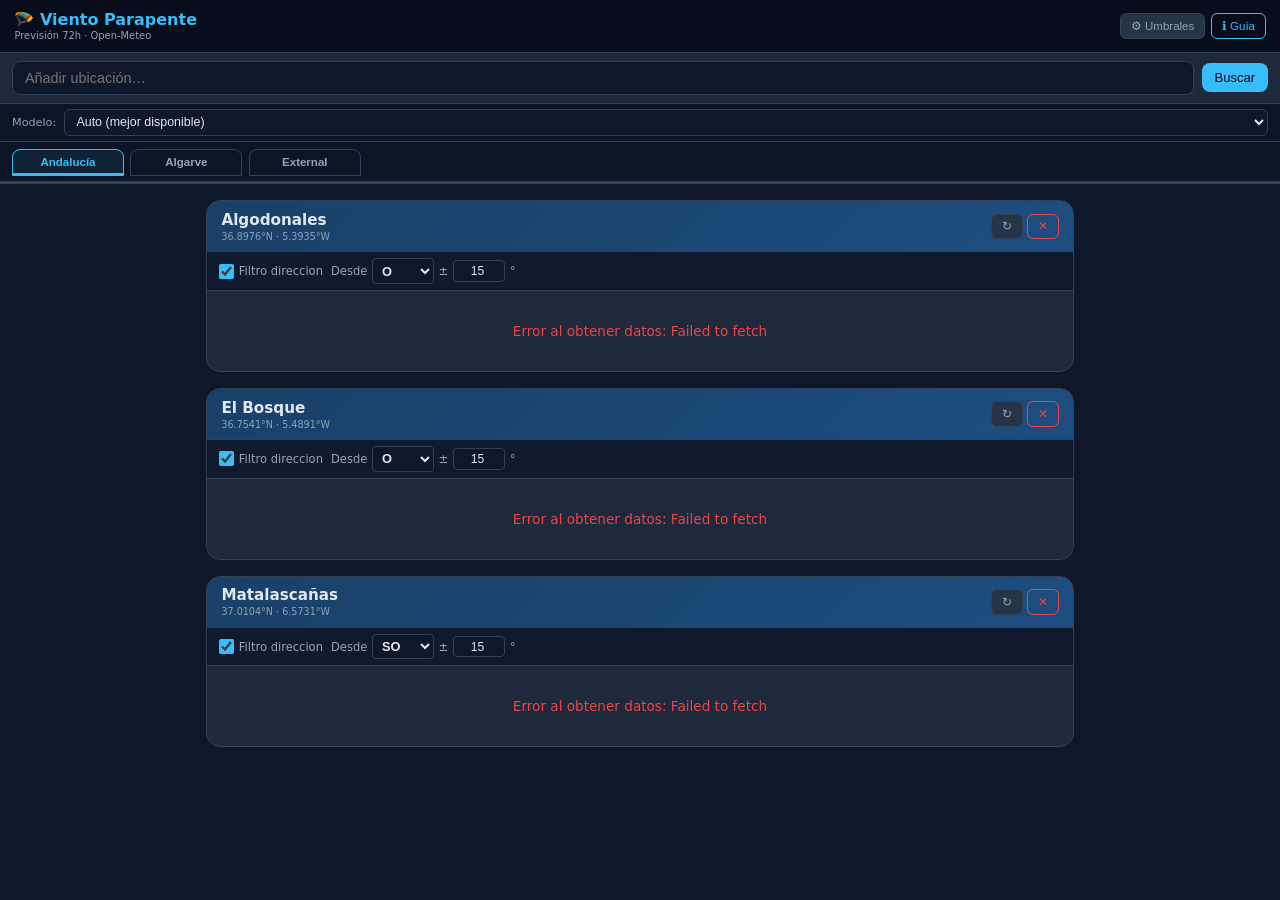
==== index.html @ 42c5ee65 "Rename to index.html" ====
<!DOCTYPE html>
<html lang="es">
<head>
    <meta charset="UTF-8">
    <meta name="viewport" content="width=device-width, initial-scale=1.0, user-scalable=no">
    <title>Viento Parapente · 72h</title>
    <style>
        :root {
            --bg:      #0f172a;
            --surface: #1e293b;
            --surf2:   #263448;
            --border:  #334155;
            --text:    #e2e8f0;
            --sub:     #94a3b8;
            --accent:  #38bdf8;
            --f0: #22c55e;
            --f1: #eab308;
            --f2: #f97316;
            --f3: #ef4444;
        }
        * { box-sizing: border-box; margin: 0; padding: 0; }
        body {
            font-family: -apple-system, 'Segoe UI', system-ui, sans-serif;
            background: var(--bg);
            color: var(--text);
            min-height: 100vh;
            -webkit-tap-highlight-color: transparent;
        }

        /* == Header == */
        header {
            background: #070d1a;
            border-bottom: 1px solid var(--border);
            padding: 0.65rem 0.9rem;
            display: flex; align-items: center; justify-content: space-between;
            position: sticky; top: 0; z-index: 100; gap: 0.5rem;
        }
        .hdr-title h1 { font-size: 1rem; font-weight: 700; color: var(--accent); }
        .hdr-title p  { font-size: 0.62rem; color: var(--sub); margin-top: 1px; }
        .hdr-right { display: flex; gap: 0.4rem; align-items: center; }

        /* == Add bar == */
        .add-bar {
            background: var(--surface);
            border-bottom: 1px solid var(--border);
            padding: 0.5rem 0.75rem;
            display: flex; gap: 0.5rem; align-items: center;
        }
        .search-wrap { position: relative; flex: 1; }
        .search-wrap input {
            width: 100%; padding: 0.5rem 0.75rem;
            background: var(--bg); border: 1px solid var(--border);
            border-radius: 8px; color: var(--text); font-size: 0.9rem;
            outline: none; -webkit-appearance: none;
        }
        .search-wrap input:focus { border-color: var(--accent); }
        .dropdown {
            position: absolute; top: calc(100% + 4px); left: 0; right: 0;
            background: var(--surface); border: 1px solid var(--border);
            border-radius: 8px; box-shadow: 0 8px 32px rgba(0,0,0,0.55);
            z-index: 300; overflow: hidden;
        }
        .dropdown div { padding: 0.6rem 0.75rem; cursor: pointer; font-size: 0.85rem; border-bottom: 1px solid var(--border); }
        .dropdown div:last-child { border-bottom: none; }
        .dropdown div:hover, .dropdown div:active { background: var(--surf2); }

        /* == Model bar == */
        .model-bar {
            background: #0c1525;
            border-bottom: 1px solid var(--border);
            padding: 0.32rem 0.75rem;
            display: flex; gap: 0.5rem; align-items: center;
        }
        .model-label { font-size: 0.7rem; color: var(--sub); white-space: nowrap; }
        .model-select {
            flex: 1; min-width: 0;
            padding: 0.28rem 0.45rem;
            background: var(--bg); border: 1px solid var(--border);
            border-radius: 6px; color: var(--text); font-size: 0.78rem;
            outline: none; cursor: pointer;
        }

        .site-tabs {
            background: #0c1525;
            border-bottom: 1px solid var(--border);
            padding: 0.42rem 0.75rem 0.32rem;
            display: flex; gap: 0.4rem; overflow-x: auto;
        }
        .site-tab {
            flex: 0 0 auto; min-width: 7rem; padding: 0.42rem 0.5rem;
            background: transparent; border: 1px solid var(--border);
            border-radius: 8px 8px 0 0; color: var(--sub);
            font-size: 0.72rem; font-weight: 700; cursor: pointer;
            transition: all .15s ease;
        }
        .site-tab.active {
            background: rgba(56, 189, 248, 0.08);
            color: var(--accent);
            border-color: var(--accent);
            box-shadow: inset 0 -2px 0 var(--accent);
        }
        .external-picker {
            display: none;
            flex: 1 1 16rem;
            min-width: 12rem;
        }
        .external-picker.visible { display: block; }
        .external-select {
            width: 100%; padding: 0.42rem 0.5rem;
            background: var(--bg); border: 1px solid var(--border);
            border-radius: 6px; color: var(--text); font-size: 0.78rem;
            outline: none; cursor: pointer;
        }

        /* == Buttons == */
        .btn {
            padding: 0.45rem 0.8rem; border: none; border-radius: 8px;
            cursor: pointer; font-size: 0.82rem; font-weight: 500;
            transition: opacity .15s; white-space: nowrap;
        }
        .btn:active { opacity: 0.65; }
        .btn-accent { background: var(--accent); color: #070d1a; }
        .btn-sm     { padding: 0.3rem 0.6rem; font-size: 0.72rem; border-radius: 6px; }
        .btn-ghost  { background: var(--surf2); color: var(--sub); border: 1px solid var(--border); }
        .btn-danger { background: transparent; border: 1px solid var(--f3); color: var(--f3); }
        .btn-info   { background: transparent; border: 1px solid var(--accent); color: var(--accent); }

        /* == Collapsible panels == */
        .info-panel, .settings-panel {
            background: #111827; border-bottom: 1px solid var(--border);
            overflow: hidden; max-height: 0; transition: max-height .35s ease;
        }
        .info-panel.open     { max-height: 1200px; }
        .settings-panel.open { max-height: 800px; }
        .info-inner { padding: 0.85rem; display: grid; grid-template-columns: repeat(auto-fill, minmax(190px, 1fr)); gap: 0.6rem; }
        .info-card { background: var(--surface); border-left: 3px solid var(--accent); border-radius: 8px; padding: 0.7rem; }
        .info-card h3 { font-size: 0.76rem; color: var(--accent); margin-bottom: 0.3rem; }
        .info-card p, .info-card li { font-size: 0.7rem; color: var(--sub); line-height: 1.55; }
        .info-card ul { padding-left: 1rem; }
        .settings-inner { padding: 0.85rem; display: flex; flex-direction: column; gap: 0.85rem; }
        .settings-inner h2 { font-size: 0.76rem; color: var(--accent); }
        .settings-grid { display: grid; grid-template-columns: repeat(auto-fill, minmax(220px, 1fr)); gap: 0.6rem; }
        .settings-group { background: var(--surface); border-radius: 8px; padding: 0.75rem; border-left: 3px solid var(--border); }
        .settings-group h3 { font-size: 0.7rem; color: var(--accent); margin-bottom: 0.5rem; font-weight: 700; }
        .sf { display: flex; align-items: center; justify-content: space-between; margin-bottom: 0.38rem; gap: 0.4rem; }
        .sf label { font-size: 0.7rem; color: var(--sub); flex: 1; }
        .sf input[type=number] {
            width: 66px; padding: 0.22rem 0.4rem;
            background: var(--bg); border: 1px solid var(--border);
            border-radius: 5px; color: var(--text); font-size: 0.8rem;
            text-align: right; outline: none;
        }
        .sf input[type=number]:focus { border-color: var(--accent); }
        .sf .unit { font-size: 0.62rem; color: #475569; min-width: 22px; }
        .settings-footer { display: flex; gap: 0.5rem; flex-wrap: wrap; }

        /* == Main == */
        main { padding: 0.65rem; display: flex; flex-direction: column; gap: 0.65rem; max-width: 900px; margin: 0 auto; }
        .empty-state { color: var(--sub); text-align: center; padding: 4rem 2rem; font-size: 0.9rem; }
        .manual-fetch {
            display: flex; align-items: center; justify-content: space-between; gap: 0.75rem;
            padding: 0.7rem 0.8rem; background: #17253a; border: 1px solid var(--border);
            border-radius: 10px; color: var(--sub); font-size: 0.78rem;
        }
        .manual-fetch button { flex-shrink: 0; }

        /* == Location card == */
        .loc-card { background: var(--surface); border: 1px solid var(--border); border-radius: 14px; overflow: hidden; }
        .loc-header {
            display: flex; align-items: center; justify-content: space-between;
            padding: 0.6rem 0.9rem;
            background: linear-gradient(135deg, #194068, #1d4d80);
            border-bottom: 1px solid var(--border); gap: 0.5rem;
        }
        .loc-header h2 { font-size: 0.95rem; font-weight: 700; }
        .loc-header .coord { font-size: 0.6rem; color: rgba(255,255,255,0.5); margin-top: 2px; }
        .loc-actions { display: flex; gap: 0.3rem; flex-shrink: 0; }
        .loc-loading, .loc-error { padding: 2rem; text-align: center; color: var(--sub); font-size: 0.85rem; }
        .loc-error { color: var(--f3); }

        /* == Summary chips == */
        .summary-bar {
            display: flex; gap: 0.4rem; padding: 0.45rem 0.75rem;
            border-bottom: 1px solid var(--border); flex-wrap: wrap;
            background: #131e2e;
        }
        .chip { display: inline-flex; align-items: center; gap: 0.25rem; padding: 0.18rem 0.5rem; border-radius: 999px; font-size: 0.68rem; font-weight: 600; background: var(--surf2); }
        .chip-dot { width: 6px; height: 6px; border-radius: 50%; flex-shrink: 0; }

        /* == Direction filter == */
        .dir-filter-bar {
            display: flex; align-items: center; gap: 0.5rem; flex-wrap: wrap;
            padding: 0.38rem 0.75rem;
            background: #0f1a2e; border-bottom: 1px solid var(--border);
            font-size: 0.72rem;
        }
        .df-label { color: var(--sub); white-space: nowrap; }
        .df-input {
            width: 52px; padding: 0.18rem 0.3rem;
            background: var(--bg); border: 1px solid var(--border);
            border-radius: 4px; color: var(--text); font-size: 0.76rem;
            text-align: right; outline: none;
        }
        .df-select {
            padding: 0.2rem 0.3rem;
            background: var(--bg); border: 1px solid var(--border);
            border-radius: 4px; color: var(--text); font-size: 0.8rem; font-weight: 600;
            outline: none; cursor: pointer;
        }
        .df-toggle { display: flex; align-items: center; gap: 0.3rem; cursor: pointer; color: var(--sub); user-select: none; }
        .df-toggle input { cursor: pointer; accent-color: var(--accent); width: 15px; height: 15px; }
        .df-controls { display: flex; align-items: center; gap: 0.3rem; }

        /* == Day tabs == */
        .day-tabs {
            display: flex;
            border-bottom: 2px solid var(--border);
            background: #0c1525;
        }
        .day-tab {
            flex: 1; padding: 0.5rem 0.4rem;
            background: transparent; border: none;
            font-size: 0.73rem; font-weight: 600; cursor: pointer;
            border-bottom: 3px solid transparent; margin-bottom: -2px;
            color: var(--sub); transition: color .15s, border-color .15s;
            display: flex; flex-direction: column; align-items: center; gap: 4px;
        }
        .day-tab.active { color: var(--accent); border-bottom-color: var(--accent); }
        .day-tab-dots { display: flex; gap: 2px; }
        .day-tab-dot  { width: 7px; height: 7px; border-radius: 50%; opacity: 0.9; }

        /* == Hourly scroll == */
        .hourly-hint {
            font-size: 0.6rem; color: #475569;
            padding: 0.3rem 0.75rem 0;
            text-align: right; letter-spacing: .03em;
        }
        .hourly-scroll {
            display: flex;
            overflow-x: auto;
            scroll-snap-type: x proximity;
            -webkit-overflow-scrolling: touch;
            gap: 5px;
            padding: 0.55rem 0.75rem 0.5rem;
            scrollbar-width: thin;
            scrollbar-color: #334155 transparent;
            padding-bottom: 0.3rem;
        }
        .hourly-scroll::-webkit-scrollbar {
            height: 5px;
        }
        .hourly-scroll::-webkit-scrollbar-track {
            background: transparent;
            margin: 0 0.75rem;
        }
        .hourly-scroll::-webkit-scrollbar-thumb {
            background: #334155;
            border-radius: 99px;
        }
        .hourly-scroll::-webkit-scrollbar-thumb:hover {
            background: #475569;
        }

        /* == Hour card == */
        .hour-card {
            flex-shrink: 0;
            width: 66px;
            border-radius: 10px;
            padding: 0.42rem 0.3rem 0.35rem;
            display: flex; flex-direction: column; align-items: center; gap: 2px;
            cursor: pointer;
            scroll-snap-align: start;
            border: 1.5px solid transparent;
            background: var(--surf2);
            user-select: none;
        }
        .hour-card:active { opacity: 0.72; }
        .hour-card.score-0 { background: rgba(34,197,94,.13);  border-color: rgba(34,197,94,.38); }
        .hour-card.score-1 { background: rgba(234,179,8,.11);  border-color: rgba(234,179,8,.3); }
        .hour-card.score-2 { background: rgba(249,115,22,.11); border-color: rgba(249,115,22,.3); }
        .hour-card.score-3 { background: rgba(239,68,68,.12);  border-color: rgba(239,68,68,.38); }
        .hour-card.dir-filtered { opacity: 0.38; }
        .hour-card.active-detail { box-shadow: 0 0 0 2px var(--accent) !important; border-color: var(--accent) !important; }

        .hc-time  { font-size: 0.68rem; font-weight: 700; color: var(--text); line-height: 1; }
        .hc-badge { font-size: 0.53rem; font-weight: 700; padding: 0.05rem 0.28rem; border-radius: 4px; white-space: nowrap; }
        .hc-arrows {
            display: flex; flex-direction: column; align-items: center;
            gap: 0px; height: 44px; justify-content: center;
        }
        .hc-arr10  { font-size: 1.25rem; line-height: 1; color: #7dd3fc; display: inline-block; }
        .hc-arr120 { font-size: 0.78rem; line-height: 1; color: #c084fc; display: inline-block; opacity: 0.85; }
        .hc-spd    { font-size: 0.76rem; font-weight: 700; color: var(--text); line-height: 1; }
        .hc-spd small { font-size: 0.52rem; color: var(--sub); font-weight: 400; }
        .hc-gust   { font-size: 0.58rem; color: var(--sub); line-height: 1; }
        .hc-gust.warn { color: var(--f2); font-weight: 700; }
        .hc-shear  { font-size: 0.55rem; color: var(--f2); line-height: 1; }

        /* CBL thermal bar inside card */
        .hc-cbl { display: flex; flex-direction: column; align-items: center; gap: 1px; width: 100%; margin-top: 2px; }
        .hc-cbl-bg {
            width: 26px; height: 22px;
            background: rgba(255,255,255,0.05); border-radius: 3px;
            display: flex; align-items: flex-end; overflow: hidden;
        }
        .hc-cbl-fill { width: 100%; border-radius: 3px 3px 0 0; }
        .hc-cbl-txt  { font-size: 0.54rem; color: var(--sub); line-height: 1; }

        /* == Detail panel (tap to reveal) == */
        .detail-panel {
            display: none;
            margin: 0 0.75rem 0.65rem;
            background: #07111e;
            border: 1px solid var(--border);
            border-radius: 10px;
            padding: 0.75rem 0.9rem;
            font-size: 0.78rem;
        }
        .detail-panel.visible { display: block; }
        .dp-header { display: flex; align-items: center; gap: 0.6rem; margin-bottom: 0.5rem; }
        .dp-time   { font-size: 0.95rem; font-weight: 700; color: var(--accent); }
        .dp-badge  { display: inline-block; padding: 0.12rem 0.55rem; border-radius: 6px; font-size: 0.72rem; font-weight: 700; }
        .dp-grid   { display: grid; grid-template-columns: 1fr 1fr; gap: 0.28rem 0.85rem; margin-bottom: 0.55rem; }
        .dp-row    { display: flex; justify-content: space-between; align-items: baseline; gap: 0.3rem; }
        .dp-key    { color: var(--sub); font-size: 0.7rem; }
        .dp-val    { font-weight: 600; font-size: 0.78rem; }
        .dp-val.warn   { color: var(--f2); }
        .dp-val.danger { color: var(--f3); }

        /* Direction arrows inside detail panel */
        .dp-dirs {
            display: flex; gap: 0.65rem; justify-content: space-evenly; align-items: flex-start;
            padding: 0.55rem 0;
            border-top: 1px solid var(--border);
            border-bottom: 1px solid var(--border);
            margin: 0.4rem 0;
        }
        .dp-dir-item { display: flex; flex-direction: column; align-items: center; gap: 2px; }
        .dp-dir-arr  { font-size: 1.55rem; line-height: 1; display: inline-block; }
        .dp-dir-name { font-size: 0.82rem; font-weight: 700; }
        .dp-dir-alt  { font-size: 0.6rem; color: var(--sub); }

        /* Warnings inside detail panel */
        .dp-reasons { display: flex; flex-direction: column; gap: 2px; font-size: 0.7rem; }

        /* == Legend inside card footer == */
        .loc-legend {
            display: flex; gap: 0.5rem; justify-content: center; flex-wrap: wrap;
            padding: 0.38rem 0.75rem;
            background: #0c1525; border-top: 1px solid var(--border);
        }
        .lgi    { display: flex; align-items: center; gap: 4px; font-size: 0.61rem; color: var(--sub); }
        .lgdot  { width: 8px; height: 8px; border-radius: 2px; flex-shrink: 0; }

        @media (min-width: 500px) {
            main { padding: 0.85rem; gap: 0.85rem; }
            .hour-card { width: 72px; }
        }
        @media (min-width: 700px) {
            main { padding: 1rem; gap: 1rem; }
            .hour-card { width: 80px; }
            .hc-arr10 { font-size: 1.4rem; }
        }
    </style>
</head>
<body>

<header>
    <div class="hdr-title">
        <h1>🪂 Viento Parapente</h1>
        <p>Previsión 72h · Open-Meteo</p>
    </div>
    <div class="hdr-right">
        <button class="btn btn-ghost btn-sm" onclick="toggleSettings()">⚙ Umbrales</button>
        <button class="btn btn-info btn-sm" onclick="toggleInfo()">ℹ Guía</button>
    </div>
</header>

<div class="add-bar">
    <div class="search-wrap">
        <input id="searchInput" type="text" placeholder="Añadir ubicación…" autocomplete="off">
        <div class="dropdown" id="dropdown" style="display:none"></div>
    </div>
    <button class="btn btn-accent" onclick="handleSearch()">Buscar</button>
</div>

<div class="model-bar">
    <span class="model-label">Modelo:</span>
    <select id="modelSelect" class="model-select" onchange="onModelChange()">
        <option value="">Auto (mejor disponible)</option>
        <option value="best_match">Best Match</option>
        <option value="ecmwf_ifs025">ECMWF IFS 0.25 deg</option>
        <option value="ecmwf_aifs025">ECMWF AIFS 0.25 deg</option>
        <option value="gfs_seamless">GFS Seamless</option>
        <option value="gfs_global">GFS Global</option>
        <option value="icon_seamless">ICON Seamless</option>
        <option value="icon_global">ICON Global</option>
        <option value="icon_eu">ICON EU</option>
        <option value="icon_d2">ICON D2</option>
        <option value="meteofrance_seamless">Meteo-France Seamless</option>
        <option value="meteofrance_arpege_world">Arpege World</option>
        <option value="meteofrance_arpege_europe">Arpege Europe</option>
        <option value="meteofrance_arome_france">Arome France</option>
        <option value="ukmo_seamless">UKMO Seamless</option>
        <option value="ukmo_global_deterministic_10km">UKMO Global 10km</option>
        <option value="gem_seamless">GEM Seamless</option>
        <option value="arpae_cosmo_seamless">ARPAE COSMO</option>
        <option value="metno_seamless">MET Norway</option>
    </select>
</div>

<div class="site-tabs" id="siteTabs">
</div>

<div class="info-panel" id="infoPanel">
    <div class="info-inner">
        <div class="info-card">
            <h3>🌬️ Viento superficie (10m)</h3>
            <ul>
                <li>&lt;15 km/h → Optimo, despegue facil</li>
                <li>15-25 km/h → Manejable</li>
                <li>25-35 km/h → Fuerte, solo expertos</li>
                <li>&gt;35 km/h → Peligroso, no volar</li>
            </ul>
        </div>
        <div class="info-card">
            <h3>🧭 Flechas de direccion</h3>
            <p>La flecha grande azul es la direccion a 10m. La flecha pequena morada es a 120m. La flecha apunta de donde viene el viento.</p>
        </div>
        <div class="info-card">
            <h3>⚡ Cizalladura</h3>
            <p>Diferencia angular entre viento a 10m y 120m. El icono aparece cuando supera el umbral configurado. Puede provocar colapsos al ganar altura.</p>
        </div>
        <div class="info-card">
            <h3>☁️ Barra de termicas (CBL)</h3>
            <p>Altura de la capa limite convectiva. Sin relleno = sin termicas. Azul = leves, verde = activas, naranja = fuertes, rojo = muy fuertes.</p>
        </div>
        <div class="info-card">
            <h3>⏰ Ventanas de vuelo</h3>
            <p>Las mejores condiciones son por la manana temprano o al atardecer. Evitar el mediodia en verano por turbulencia termica fuerte.</p>
        </div>
        <div class="info-card">
            <h3>📱 Como usar</h3>
            <p>Desliza las tarjetas para navegar el dia. Toca una tarjeta para ver todos los detalles. Tocala de nuevo para cerrar. Usa las pestanas de dia para cambiar de jornada.</p>
        </div>
    </div>
</div>

<div class="settings-panel" id="settingsPanel">
    <div class="settings-inner">
        <h2>⚙ Umbrales de seguridad — modifica y pulsa Aplicar para recalcular</h2>
        <div class="settings-grid">
            <div class="settings-group">
                <h3>🌬️ Velocidad viento 10m</h3>
                <div class="sf"><label>Limite Optimo / Moderado</label><input type="number" id="cfg-s1" min="1" max="100" step="1"><span class="unit">km/h</span></div>
                <div class="sf"><label>Limite Moderado / Fuerte</label><input type="number" id="cfg-s2" min="1" max="100" step="1"><span class="unit">km/h</span></div>
                <div class="sf"><label>Limite Fuerte / Peligroso</label><input type="number" id="cfg-s3" min="1" max="100" step="1"><span class="unit">km/h</span></div>
            </div>
            <div class="settings-group">
                <h3>💨 Limite de rachas</h3>
                <div class="sf"><label>Limite OK / Moderado</label><input type="number" id="cfg-gf1" min="1" max="200" step="1"><span class="unit">km/h</span></div>
                <div class="sf"><label>Limite Moderado / Fuerte</label><input type="number" id="cfg-gf2" min="1" max="200" step="1"><span class="unit">km/h</span></div>
            </div>
            <div class="settings-group">
                <h3>🧭 Cizalladura (10m vs 120m)</h3>
                <div class="sf"><label>Limite OK / Moderado</label><input type="number" id="cfg-sh1" min="0" max="180" step="5"><span class="unit">°</span></div>
                <div class="sf"><label>Limite Moderado / Fuerte</label><input type="number" id="cfg-sh2" min="0" max="180" step="5"><span class="unit">°</span></div>
            </div>
        </div>
        <div class="settings-footer">
            <button class="btn btn-accent btn-sm" onclick="applySettings()">✓ Aplicar y recalcular</button>
            <button class="btn btn-ghost btn-sm" onclick="resetSettings()">↺ Restaurar por defecto</button>
        </div>
    </div>
</div>

<main id="main"></main>

<script>
/* ===========================================
   Constants and state
=========================================== */
const API_WX  = 'https://api.open-meteo.com/v1/forecast';
const API_GEO = 'https://geocoding-api.open-meteo.com/v1/search';
const PARAMS  = 'wind_speed_10m,wind_speed_80m,wind_speed_120m,wind_speed_180m,wind_direction_10m,wind_direction_80m,wind_direction_120m,wind_direction_180m,wind_gusts_10m,boundary_layer_height';

const CFG_DEFAULTS = {
    speedOpt: 15,
    speedMod: 25,
    speedStr: 35,
    gustOk:   20,
    gustMod:  30,
    shearOk:  25,
    shearMod: 50,
};
let CFG = { ...CFG_DEFAULTS };

const SITE_GROUPS = {
    andalusia: [
        { name: 'Algodonales', lat: 36.8976, lon: -5.3935, dirFilter: { enabled: true, deg: 270, tol: 15 } },
        { name: 'El Bosque', lat: 36.7541, lon: -5.4891, dirFilter: { enabled: true, deg: 270, tol: 15 } },
        { name: 'Matalascañas', lat: 37.0104, lon: -6.5731, dirFilter: { enabled: true, deg: 225, tol: 15 } }
    ],
    algarve: [
        { name: 'Porto de Mós', lat: 37.0853, lon: -8.6837, dirFilter: { enabled: true, deg: 157.5, tol: 35 } },
        { name: 'Praia da Cordoama', lat: 37.110035, lon: -8.936134, dirFilter: { enabled: true, deg: 292.5, tol: 35 } }
    ]
};
const EXTERNAL_SITES = [];
const EXTERNAL_GROUPS = {};
const REGION_LABELS = {
    andalusia: 'Andalucía', algarve: 'Algarve',
    aragon: 'Aragón', asturias: 'Asturias', 'balearic-islands': 'Islas Baleares',
    'canary-islands': 'Islas Canarias', cantabria: 'Cantabria', 'castile-and-leon': 'Castilla y León',
    'castile-la-mancha': 'Castilla-La Mancha', catalonia: 'Cataluña', extremadura: 'Extremadura',
    galicia: 'Galicia', 'la-rioja': 'La Rioja', madrid: 'Comunidad de Madrid', murcia: 'Región de Murcia',
    navarre: 'Navarra', 'basque-country': 'País Vasco', 'valencian-community': 'Comunidad Valenciana',
    'other-spain': 'Otros España', azores: 'Azores', madeira: 'Madeira', 'north-portugal': 'Norte',
    'center-portugal': 'Centro', lisbon: 'Lisboa', alentejo: 'Alentejo', 'other-portugal': 'Otros Portugal'
};
const EXTERNAL_REGION_ORDER = [
    'andalusia', 'algarve', 'aragon', 'asturias', 'balearic-islands', 'canary-islands', 'cantabria', 'castile-and-leon',
    'castile-la-mancha', 'catalonia', 'extremadura', 'galicia', 'la-rioja', 'madrid', 'murcia',
    'navarre', 'basque-country', 'valencian-community', 'other-spain', 'azores', 'madeira',
    'north-portugal', 'center-portugal', 'lisbon', 'alentejo', 'other-portugal'
];
let activeExternalGroup = 'aragon';

let activeSiteGroup = 'andalusia';
let locations = [];

function cloneLocation(loc) {
    return { ...loc, dirFilter: loc.dirFilter ? { ...loc.dirFilter } : null, selectedDay: 0 };
}

function preferredDirection(properties) {
    const dirs = [['N', 0], ['NE', 45], ['E', 90], ['SE', 135], ['S', 180], ['SW', 225], ['W', 270], ['NW', 315]];
    const specified = dirs.filter(function(item) { return Number(properties[item[0]]) > 0; });
    if (!specified.length) return null;
    const total = specified.reduce(function(sum, item) { return sum + Number(properties[item[0]]); }, 0);
    const weighted = specified.reduce(function(sum, item) { return sum + item[1] * Number(properties[item[0]]); }, 0);
    return { enabled: true, deg: (weighted / total + 360) % 360, tol: specified.length === 1 ? 22.5 : 67.5 };
}

function regionFromCoordinates(lat, lon, country) {
    if (country === 'pt') {
        if (lon < -24) return 'azores';
        if (lon < -15) return 'madeira';
        if (lat < 37.5 && lon < -7.0) return 'algarve';
        if (lat > 38.3 && lat < 39.2 && lon < -8.4) return 'lisbon';
        if (lat > 39.5) return 'north-portugal';
        if (lon > -7.3 && lat < 39.5) return 'alentejo';
        if (lon > -8.1 && lat > 38.4) return 'center-portugal';
        return 'other-portugal';
    }
    if (lat < 29) return 'canary-islands';
    if (lat > 38 && lat < 40.2 && lon > 1.5) return 'balearic-islands';
    if (lat > 43.0 && lon > -4.5 && lon < -2.5) return 'cantabria';
    if (lat > 41.5 && lon < -6.0) return 'galicia';
    if (lat > 40.5 && lon > 1.5) return 'catalonia';
    if (lat > 42.5 && lon < -4.5) return 'asturias';
    if (lat > 42.5 && lon > -2.5) return 'basque-country';
    if (lat > 41.5 && lon < -2.5) return 'castile-and-leon';
    if (lat > 40.5 && lon > 0.5) return 'aragon';
    if (lat > 42.0 && lon > -3.5 && lon < -1.5) return 'la-rioja';
    if (lat > 39.5 && lon > -1.5) return 'valencian-community';
    if (lat > 39.5 && lon < -1.5) return 'castile-and-leon';
    if (lat > 38.5 && lon < -2.5) return 'castile-la-mancha';
    if (lat > 39.0 && lat < 41.2 && lon > -4.5 && lon < -3.2) return 'madrid';
    if (lat > 41.8 && lon < -1.5) return 'navarre';
    if (lat > 37.5 && lon > -1.5) return 'murcia';
    if (lat > 36.0 && lon < -2.0) return 'andalusia';
    if (lat > 37.0 && lon < -1.5) return 'extremadura';
    return 'other-spain';
}

 
const EMBEDDED_SITES = [["Organya",42.2286,1.3244,0,0,0,1,2,1,0,0,"es"],["Algodonales - Levante",36.8981,-5.3935,0,0,2,2,2,0,0,0,"es"],["Otivar",36.8337,-3.70203,0,0,2,2,2,2,0,0,"es"],["Castejon de Sos - Liri",42.5341,0.5527,0,0,0,0,2,1,1,0,"es"],["Piedrahita -Pena Negra",40.4217,-5.30073,2,1,0,0,0,1,2,2,"es"],["Somosierra",41.1501,-3.61357,2,1,0,0,0,0,0,1,"es"],["Lanzarote -Famara (Tequise) HG-TO",29.08,-13.558,1,0,0,0,0,0,1,2,"es"],["Rasos de Paguera",42.1374,1.7727,0,0,1,2,2,1,0,0,"es"],["Arcones",41.077,-3.7076,2,2,0,0,2,0,0,2,"es"],["Pedro Bernardo",40.2567,-4.90553,0,0,1,0,1,1,2,0,"es"],["Cebreros - Avila",40.4492,-4.50997,0,0,2,1,0,0,0,0,"es"],["Tenerife - Taucho",28.1449,-16.7359,0,0,0,0,2,2,0,0,"es"],["Cenes de la Vega (Granada)",37.1427,-3.5193,0,0,0,1,1,2,2,2,"es"],["Carchuna",36.6998,-3.46407,0,0,2,2,0,0,0,0,"es"],["Siete Pilillas -Pegalajar -Jaen -Mancha Real",37.7523,-3.64619,2,1,0,0,0,0,0,2,"es"],["Ager",42.0464,0.7461,0,0,0,1,2,2,1,0,"es"],["Pico del caballo",37.008,-3.442,0,0,0,0,0,1,2,1,"es"],["La Muela",40.8455,-3.11249,1,1,1,1,1,2,2,1,"es"],["Cabo de Santa Pola",38.22,-0.515,0,1,2,1,0,0,0,0,"es"],["El Palomaret",38.4861,-0.675,0,0,1,2,2,1,0,0,"es"],["Vejer",36.2476,-5.97338,0,0,0,0,0,0,0,0,"es"],["Pitolero - Valles Jerte-Ambroz",40.1298,-5.97697,0,0,0,2,2,1,2,2,"es"],["Las Cruces - Rute",37.3371,-4.34722,1,0,0,2,2,2,0,2,"es"],["La Parra",38.513,-6.61662,1,2,2,0,0,0,0,1,"es"],["Lucena",37.3756,-4.46752,0,0,0,1,2,0,0,0,"es"],["Gistredo",42.7412,-6.43532,0,0,1,1,2,1,1,0,"es"],["Lanzarote - Orzola- Mirador del Rio",29.22,-13.4728,0,2,0,0,0,0,0,0,"es"],["Lanzarote - Arrieta",29.1115,-13.478,1,2,2,0,0,0,0,0,"es"],["Ronda la Vieja",36.8385,-5.2383,0,0,0,0,0,0,0,2,"es"],["Lanzarote - Playa Quemada",28.9025,-13.7413,0,0,0,0,0,0,0,0,"es"],["Cerro de Itrabo",36.7755,-3.64585,0,0,0,2,2,2,0,0,"es"],["Alfamar",36.7579,-3.6312,0,0,0,0,0,0,0,0,"es"],["Tenerife - Ifonche",28.1256,-16.6922,0,0,0,1,2,2,1,0,"es"],["La Palma - Puntagorda",28.7524,-17.9334,0,0,0,0,0,0,2,0,"es"],["La Palma - Campanario",28.5806,-17.869,0,0,0,0,1,2,2,1,"es"],["Lanzarote - Famara -lower (PG) TO",29.062,-13.582,1,0,0,0,0,0,1,2,"es"],["Jabalcon",37.5609,-2.8196,2,0,2,2,2,0,0,2,"es"],["El Bosque",36.7526,-5.49065,0,0,0,0,0,0,2,2,"es"],["La Palma - Torre del Time",28.6916,-17.9255,0,0,0,0,0,1,2,1,"es"],["El Yelmo",38.2565,-2.66007,0,0,1,0,0,1,2,1,"es"],["Chiclana",38.315,-3.04993,0,0,0,0,0,0,0,0,"es"],["Turo de la Guardia",41.6418,2.6889,0,0,0,1,1,2,0,0,"es"],["Gran Canaria -los Giles",28.1273,-15.4758,1,2,1,0,0,0,0,0,"es"],["Abdalajis -Levante -CLOSED! (Malaga)",36.9316,-4.7207,0,0,0,2,2,0,0,0,"es"],["Abdalajis -la Capilla -CLOSED!",36.9521,-4.71234,2,0,0,0,0,0,0,2,"es"],["Abdalajis -Poniente -CLOSED!",36.9542,-4.76366,1,0,0,0,0,0,1,2,"es"],["Teba Poniente",36.9798,-4.92624,2,0,0,0,2,0,1,2,"es"],["Hondon de las Nieves",38.3303,-0.8855,0,0,1,1,1,0,0,0,"es"],["La Solana",38.6405,-0.8387,0,0,0,2,2,0,0,0,"es"],["Albergue",36.8256,-3.9739,0,0,1,2,1,0,0,0,"es"],["Tenerife - Ladera de Guimar",28.2915,-16.4182,0,1,2,0,0,0,0,0,"es"],["Ponzos",43.5511,-8.2541,0,0,0,0,0,1,2,2,"es"],["Colina del Cuervo",43.5502,-5.6125,1,2,1,0,0,0,0,0,"es"],["Pico Muelas-Boniar",42.8732,-5.375,0,0,0,1,2,2,2,1,"es"],["Sotillos",42.8537,-5.1928,0,1,2,1,0,0,0,0,"es"],["San Cristobal de Valdueza",42.4513,-6.51495,1,0,0,0,0,1,2,2,"es"],["Pando Quintanilla de Babia",42.935,-6.1612,2,1,0,0,2,1,0,1,"es"],["Laderona Piedrafita",42.9696,-6.2026,0,0,0,0,0,2,1,0,"es"],["La Mora Quintanilla de Babia",42.9107,-6.1965,2,1,0,0,0,0,0,1,"es"],["Cueto Nidio Villablino",42.9163,-6.3081,2,1,0,1,1,1,2,2,"es"],["Palacios del Sil",42.8828,-6.3978,1,0,0,0,0,0,0,2,"es"],["Cervatin - Bierzo",42.73,-6.3861,0,0,0,0,0,1,2,1,"es"],["Corullon - Bierzo",42.5562,-6.846,0,1,2,1,0,0,0,0,"es"],["Tres Marias - Casares",42.95,-5.7859,0,0,0,1,2,0,0,0,"es"],["Cotobello",43.1345,-5.6405,2,1,0,0,0,0,1,1,"es"],["Pico San Martin",43.4716,-5.6588,2,1,0,0,0,0,0,1,"es"],["Providencia",43.5537,-5.6191,0,0,0,0,0,0,1,2,"es"],["Xago",43.6089,-5.9113,1,0,0,0,0,0,2,2,"es"],["Verdicio",43.6229,-5.8857,2,1,0,0,0,0,0,0,"es"],["Torimbia",43.4404,-4.8495,1,1,0,0,0,0,1,2,"es"],["Pajares",42.9656,-5.7934,2,1,0,0,0,0,0,1,"es"],["Gamoniteiro",43.1875,-5.9237,0,0,0,0,0,1,1,1,"es"],["Naranco - Oviedo",43.3843,-5.8641,0,0,0,0,2,0,0,0,"es"],["Nava - Pilonieta",43.3126,-5.4971,1,2,0,0,0,0,0,0,"es"],["Mostayal",43.2563,-5.94466,0,1,1,1,0,0,0,0,"es"],["Gamonal - Angliru",43.2266,-5.93347,0,0,2,0,0,0,0,0,"es"],["Valdedios",43.4409,-5.5213,0,2,2,0,0,0,0,0,"es"],["Pena Mayor",43.2689,-5.50391,0,0,0,0,0,1,1,0,"es"],["Pena Sobia",43.157,-6.0576,0,0,0,0,0,2,2,0,"es"],["Pena Rubia",38.5946,-0.815715,1,0,0,0,0,0,1,2,"es"],["loarre",42.3322,-0.6093,0,0,0,1,2,2,0,0,"es"],["Monlora",42.1322,-0.9235,0,0,0,2,2,0,2,2,"es"],["Sant just",40.7795,-0.8514,2,2,0,0,0,0,0,1,"es"],["Sa Torre - Cabo Blanco",39.4508,2.7468,0,0,0,0,0,2,2,0,"es"],["Alcudia",39.8353,3.09542,0,2,2,0,0,0,0,0,"es"],["Penyal Xepat - Puig Major",39.7845,2.76933,2,0,0,0,0,0,0,2,"es"],["Bunyola",39.6967,2.71353,0,0,0,0,2,2,0,0,"es"],["Primera Maria",42.0889,1.814,0,0,2,2,2,2,0,0,"es"],["Figuerassa",42.1215,1.8272,0,0,0,1,2,1,0,0,"es"],["Pedroreo",43.3455,-6.15256,1,0,0,0,0,0,1,2,"es"],["Baltar",41.913,-7.6927,2,0,0,0,0,0,0,2,"es"],["Biscoi",38.6502,-0.598823,0,0,0,2,2,0,0,0,"es"],["Santa Brigida",42.0222,2.613,0,0,1,2,2,1,0,0,"es"],["Montseny - Turó de l Home",41.775,2.436,0,1,0,0,2,2,2,0,"es"],["Betlem",39.7365,3.31174,1,0,0,0,0,0,0,2,"es"],["Chia",40.4537,-5.1792,0,0,1,1,1,0,0,0,"es"],["La Lastra del Cano",40.3433,-5.4353,0,0,0,1,2,2,1,0,"es"],["Jabalcon (Zujar)",37.563,-2.80894,0,0,2,1,2,0,0,2,"es"],["Las Mallolas",41.6635,1.63459,0,0,0,0,1,2,0,0,"es"],["Montanchez",39.2144,-6.1229,2,1,2,2,2,0,0,0,"es"],["Zarza de Montanchez",39.2196,-6.043,2,0,0,0,0,2,1,2,"es"],["Canaveral",39.8047,-6.405,0,0,0,0,2,2,0,0,"es"],["Zarautz",43.2901,-2.1388,2,2,0,0,0,0,0,1,"es"],["Kukuarri",43.2924,-2.1068,2,0,0,0,0,0,1,2,"es"],["Huergas de Babia",42.941,-6.0942,2,1,0,0,0,0,0,1,"es"],["Monte Ventoso",43.4804,-8.31775,2,1,0,0,0,0,1,2,"es"],["Acebedo",43.0153,-5.1129,2,2,0,0,0,0,0,1,"es"],["Castejon de Sos - Pedras Blancas",42.5283,0.5389,0,0,2,0,0,0,0,0,"es"],["Castejon de Sos - Touch and Go",42.5333,0.544515,0,0,2,0,0,2,2,0,"es"],["Castejon de Sos - Rials",42.5247,0.49955,0,0,0,2,2,0,0,0,"es"],["Chia - Abedules",42.5258,0.4693,0,0,2,0,0,0,0,0,"es"],["Lagunilla",40.3179,-5.9729,0,0,0,1,2,1,0,0,"es"],["Las Contiendas",41.4859,-5.5623,2,0,0,0,0,2,2,2,"es"],["El Risco",41.4137,-5.409,0,0,0,0,1,2,2,1,"es"],["La Geroma",41.5469,-5.5623,1,0,0,0,0,2,1,0,"es"],["Sant Pere de Torello",42.0998,2.2936,0,0,0,0,2,2,0,0,"es"],["Cingles de Bertí",41.7131,2.1835,0,0,2,2,2,0,0,0,"es"],["Sant Pere de Rodes",42.322,3.1641,1,2,0,0,1,2,0,0,"es"],["Tierz",42.1308,-0.3363,0,0,0,0,0,0,2,0,"es"],["Santa Orosia",42.5157,-0.288048,0,0,0,0,2,2,2,1,"es"],["Hecho - Borda Serrano y Planas",42.741,-0.7288,1,0,0,0,1,2,2,2,"es"],["Mare de Deu del Mont",42.2581,2.7079,0,0,0,0,2,0,0,0,"es"],["El Grado",42.1541,0.254488,0,0,0,1,2,2,2,1,"es"],["Castillonroi",41.895,0.532279,0,0,0,0,2,2,0,0,"es"],["Benalmadena -Hotel Holiday World",36.5743,-4.5844,0,0,0,2,0,0,0,0,"es"],["Tenerife - Ladera de Los Cristianos",28.0395,-16.7073,0,0,0,0,0,0,1,2,"es"],["Xaxan",42.3299,-8.6881,0,0,2,1,0,0,0,0,"es"],["Gran Canaria - Isleta",28.1667,-15.436,0,2,0,0,0,0,0,0,"es"],["Loja poniente",37.1322,-4.1846,0,0,0,0,0,0,2,1,"es"],["Loja norte",37.1501,-4.1801,2,0,0,0,0,0,0,1,"es"],["Loja levante",37.1497,-4.14906,0,0,2,2,0,0,0,0,"es"],["Alcaudete",37.5875,-4.0484,0,0,0,0,0,2,2,2,"es"],["Zarza Capilla",38.79,-5.1581,0,0,0,0,0,0,0,2,"es"],["salt del equip",41.5624,1.8962,0,0,0,0,1,2,2,0,"es"],["Orduña",42.9615,-3.0246,2,2,1,0,0,0,0,2,"es"],["Playa de Langre",43.4746,-3.6919,2,2,1,0,0,0,0,0,"es"],["Matalascanas",37.0166,-6.5843,0,0,0,0,0,2,0,0,"es"],["Santa Marina de Orozko",43.1062,-2.9405,2,2,0,0,0,0,0,2,"es"],["Islares - Castro Urdiales",43.3974,-3.3014,2,1,0,0,0,0,0,0,"es"],["Chinchilla",38.9335,-1.6818,0,0,1,2,1,0,0,0,"es"],["Higueruela",38.9922,-1.3764,1,0,0,0,0,0,1,2,"es"],["Mirador 'La Cueva de los Franceses'",42.771,-4.0943,2,1,0,0,0,0,0,1,"es"],["Sierra del Escudo (Cabuérniga)",43.208,-4.3296,2,2,0,0,0,0,0,0,"es"],["Valoria la Buena",41.8221,-4.5105,0,0,0,0,0,1,2,1,"es"],["Santibanez de Valcorba",41.5715,-4.4324,1,2,0,0,0,0,0,0,"es"],["Cabezon (Norte)",41.7513,-4.6122,1,0,0,0,0,0,0,2,"es"],["villar del arzobispo",39.7262,-0.851065,0,0,2,2,1,0,0,0,"es"],["Camporrobles",39.6674,-1.3963,0,0,2,2,1,0,0,0,"es"],["Alicun",36.9533,-2.61382,0,2,2,2,0,0,0,0,"es"],["Oia",41.9947,-8.86663,0,0,0,0,0,0,2,0,"es"],["Lanzarote - Tenezar (Tenesar)",29.0786,-13.712,2,0,0,0,0,0,0,0,"es"],["Algodalgo",38.3591,-1.27587,0,0,0,0,0,0,0,0,"es"],["Castillo de Mora",39.6838,-3.73188,0,0,1,0,0,0,2,0,"es"],["Cal Roger",42.3962,1.4121,0,0,0,0,1,2,1,0,"es"],["Monte Faro Oeste",42.6393,-7.8929,0,0,0,0,0,1,2,1,"es"],["Cala Mesquida",39.7388,3.45003,1,1,1,2,2,1,1,2,"es"],["aérodrome la cervera",39.3301,-6.3507,0,0,0,0,0,0,0,0,"es"],["Orotavá",38.3785,-0.65755,0,0,0,0,0,0,0,0,"es"],["Castillo",42.0624,0.58905,0,0,0,0,0,0,0,0,"es"],["Graus",42.1071,0.607433,0,0,0,0,0,0,0,0,"es"],["Sierra de Mongay",42.0867,0.728083,0,0,0,0,0,0,0,0,"es"],["Alpera",39.0081,-1.23985,0,0,1,2,1,0,0,0,"es"],["Jumilla",38.5081,-1.25703,0,0,0,0,0,0,0,0,"es"],["Moclin",37.3271,-3.80853,0,0,2,2,2,0,0,0,"es"],["Abelenda",42.3979,-8.2946,0,0,0,0,0,0,0,0,"es"],["Acantilados de Chanteiro y Ares",43.423,-8.25842,0,0,0,0,0,0,0,0,"es"],["Relleno",42.4128,-8.86532,0,0,0,0,0,0,0,0,"es"],["Sant Just - West",40.7704,-0.81635,0,0,0,0,0,0,0,0,"es"],["Alburqueque",39.2654,-6.9794,0,0,0,0,0,0,0,0,"es"],["Alhama de Murcia",37.8643,-1.43245,0,0,0,0,2,1,0,0,"es"],["La Paca",37.8868,-1.82605,0,0,0,0,0,2,0,0,"es"],["A Cañiza - NE",42.2489,-8.24497,0,0,0,0,0,0,0,0,"es"],["Tablones",42.7657,-3.47832,0,2,0,0,0,2,0,0,"es"],["Blancas",42.706,-0.580133,0,0,0,2,2,2,0,0,"es"],["Sierra de Nambroca",39.765,-3.94615,2,0,0,0,0,0,0,1,"es"],["San Pablo de los Montes",39.5254,-4.32687,0,0,0,0,0,0,0,0,"es"],["Marbella - Andalusia",36.514,-5.05625,0,0,0,0,0,0,0,0,"es"],["Arroyo de la Miel",36.6127,-4.55518,0,0,0,0,0,0,0,0,"es"],["Guainos",36.7697,-3.08208,0,0,0,0,0,0,0,0,"es"],["Aguadulce",36.8216,-2.56682,0,0,0,0,0,2,0,0,"es"],["Sierra Alhamilla",36.9572,-2.40352,0,0,0,2,2,0,0,0,"es"],["Dalias",36.8303,-2.83863,0,0,0,0,0,0,0,0,"es"],["Port del Comte",42.1578,1.55738,0,0,1,1,2,1,0,0,"es"],["Caudete",38.7424,-1.0191,0,0,0,2,1,0,0,0,"es"],["Inca",39.721,2.956,0,0,0,0,0,0,0,0,"es"],["Carrie",36.6739,-6.11287,0,0,0,0,0,0,0,0,"es"],["Murcia - Carrascoy",37.8502,-1.28973,2,0,0,0,0,0,0,2,"es"],["Arangoiti",42.645,-1.1881,0,0,0,0,0,0,0,0,"es"],["Carrasqueta",38.58,-0.508629,0,0,1,2,1,0,0,0,"es"],["Tenerife - Izana (Izaña) - North-West",28.3289,-16.4914,0,0,0,0,0,0,0,2,"es"],["Oimbra",41.8704,-7.48243,0,0,0,0,0,0,0,0,"es"],["Caneta la Real",36.9445,-5.02285,0,0,1,2,1,0,0,0,"es"],["Cariño, O Limo",43.7477,-7.89107,0,2,1,0,0,0,0,0,"es"],["El Corque",38.234,-1.14608,0,0,0,0,0,0,0,0,"es"],["Lobadiz-Islas Gabeiras",43.5157,-8.32478,0,0,0,0,0,0,0,0,"es"],["Cáceres La Mina",39.4388,-6.37013,0,0,0,0,0,0,0,0,"es"],["Los Castillejos",41.2443,0.984783,0,0,0,1,1,1,0,0,"es"],["Cerejes",42.4753,1.97557,0,0,0,0,0,0,0,0,"es"],["Los Pollos",37.4091,-4.2836,0,0,0,0,0,0,0,0,"es"],["Rodicio, Galicia (Spain)",42.3133,-7.61302,0,0,0,0,0,0,0,0,"es"],["Lanzarote - Macher Tinasoria",28.9506,-13.7103,0,0,0,0,0,0,0,0,"es"],["Tenerife - Jama",28.1156,-16.6575,0,0,0,0,2,2,0,0,"es"],["Sierra Arana (Granada)",37.3275,-3.48485,0,0,0,0,0,0,0,0,"es"],["Pielago",40.1543,-4.74225,2,1,0,0,0,0,0,0,"es"],["Tenerife - Fasnia",28.2305,-16.4326,0,0,0,2,2,0,0,0,"es"],["Tenerife - los Realejos-Antenna / la Corona",28.3785,-16.6005,2,2,0,0,0,0,0,0,"es"],["Castala",36.8968,-2.91715,0,0,0,0,2,2,0,0,"es"],["El Cid",38.4469,-0.726783,0,0,0,0,0,0,0,0,"es"],["Conil - La Fontanilla",36.2847,-6.10232,0,0,0,0,0,0,0,0,"es"],["San Andrés de Teixido",43.7226,-7.94772,0,0,0,0,0,0,1,2,"es"],["Tiacuto",42.27,-0.4144,0,0,0,0,0,0,0,0,"es"],["Cerdedo",42.5222,-8.37423,1,0,0,0,0,0,1,2,"es"],["Padul North",37.0483,-3.62576,2,0,0,0,0,0,0,0,"es"],["Lanzarote - Tinajo (el Cuchillo)",29.0872,-13.6585,2,2,0,0,0,0,0,0,"es"],["Tenerife - Tierra del Trigo",28.3599,-16.7858,1,2,1,0,0,0,0,1,"es"],["Hellin Cerro Morron",38.5381,-1.6708,0,0,0,0,0,0,1,2,"es"],["palma del rio",37.7066,-5.2825,0,0,2,2,2,2,2,2,"es"],["Coll de Lilla",41.3567,1.2254,2,0,0,0,0,0,0,2,"es"],["Collbaix",41.7429,1.7657,0,0,0,1,2,1,0,0,"es"],["Oroel",42.5198,-0.5436,0,0,1,1,2,1,0,0,"es"],["SEVILLAPARAMOTOR",37.2605,-5.92993,1,1,2,2,2,2,2,2,"es"],["Tenerife - Arafo",28.3769,-16.4295,0,0,2,2,0,0,0,0,"es"],["El Pino",37.0271,-4.28062,0,0,0,0,0,0,0,0,"es"],["Cruz de Linares",43.2727,-6.0267,1,1,2,1,1,0,0,0,"es"],["Txindoki",43.0221,-2.0867,2,2,1,0,2,2,2,0,"es"],["Pena de Francia",40.5144,-6.1667,0,0,0,0,0,0,0,0,"es"],["Puigsou (Rocacorba) del Bassegoda",42.07,2.68888,0,0,0,0,0,0,0,0,"es"],["Sopelana",43.3812,-3.00938,0,0,0,0,0,0,0,0,"es"],["The Nave Cape",42.9208,-9.28667,0,0,0,0,0,0,0,0,"es"],["Sierra de Lujar",36.8216,-3.40143,0,0,1,0,2,0,0,0,"es"],["herrera del duque",39.2333,-4.89015,0,0,0,0,0,0,0,0,"es"],["ontur",38.6135,-1.5151,0,0,0,0,0,0,0,0,"es"],["Abantos",40.6097,-4.15505,0,0,1,2,1,0,0,0,"es"],["El Bolon",38.4736,-0.8172,0,0,0,2,2,0,0,0,"es"],["Montcabrer",38.7563,-0.481533,0,2,0,0,0,0,0,0,"es"],["Reconco",38.6301,-0.717044,0,0,0,2,0,0,0,0,"es"],["Toix",38.631,0.0232762,0,0,0,0,2,2,0,0,"es"],["C. de Rates",38.7235,-0.0791,2,1,0,0,1,1,0,2,"es"],["Alto del Peñón",42.2046,-6.5522,0,0,0,0,2,2,0,0,"es"],["MAJALCORON",37.4268,-3.98172,0,0,0,0,0,0,0,0,"es"],["Ferreirua",43.0527,-6.01263,0,0,0,0,0,0,0,0,"es"],["Belagua",42.9418,-0.846813,0,0,0,0,0,0,0,0,"es"],["Trobaniello",43.0807,-6.00425,0,0,0,0,0,0,0,0,"es"],["Agroba",42.0726,-8.82855,0,0,0,0,0,0,0,0,"es"],["Razo",43.2887,-8.7175,2,2,0,0,0,0,0,2,"es"],["Playa Monsul cabo de gata",36.7308,-2.14467,0,0,0,0,2,2,0,0,"es"],["Consuegra",39.4531,-3.60816,0,0,0,0,2,2,0,0,"es"],["Tenerife - Izana (Izaña) - South-East",28.3224,-16.4916,0,0,2,0,0,0,0,0,"es"],["Tenerife - Barranco Honda",28.3987,-16.3687,0,0,0,0,2,0,0,0,"es"],["Tenerife - Los Gigantes / Tamaima",28.249,-16.8179,0,0,0,0,0,2,2,0,"es"],["San José del Valle",36.5932,-5.79847,0,0,0,0,0,0,0,2,"es"],["LA TEJERA",41.9776,-6.84615,0,0,0,0,0,0,0,0,"es"],["Las Carrascosas",36.9299,-6.07607,0,0,0,0,0,0,0,0,"es"],["Sariego",43.4212,-5.57537,0,0,0,1,2,1,0,0,"es"],["ALCALA LA REAL",37.4431,-3.88577,0,0,0,0,0,0,0,0,"es"],["Espineres",43.421,-5.2768,0,0,0,0,0,0,0,0,"es"],["Canaldá",42.1248,1.4879,0,0,0,1,2,1,1,0,"es"],["Alcocebre",40.2643,0.2701,0,0,1,2,2,1,1,0,"es"],["San Román",43.7204,-7.6292,1,2,0,0,0,0,0,0,"es"],["Acantilados de Loiba",43.7364,-7.7644,2,0,0,0,0,0,0,2,"es"],["Cariño Monte Mazanteo",43.7306,-7.8719,1,2,0,0,0,0,0,0,"es"],["Eulate",42.7827,-2.21209,0,0,0,2,2,0,0,0,"es"],["Kuartango",42.8704,-2.8707,0,0,0,0,0,0,0,0,"es"],["Untzueta",43.1372,-2.90739,0,0,0,2,2,2,0,0,"es"],["Monte Toro sur",39.9841,4.1133,0,0,1,1,2,0,0,0,"es"],["Son Bou",39.8953,4.0813,0,0,0,0,0,0,2,0,"es"],["Cavalleria",40.0583,4.0746,2,0,0,0,0,0,0,0,"es"],["Sa Mesquida",39.906,4.2934,0,0,2,0,0,0,0,0,"es"],["Monte Toro norte",39.9852,4.1132,2,0,0,0,0,0,0,1,"es"],["Binimel.la",40.049,4.0585,0,0,0,0,0,0,2,0,"es"],["Binidonaire",40.0478,4.0915,0,0,0,0,0,0,2,0,"es"],["Cala Tirant",40.0463,4.1008,0,0,2,0,0,0,0,0,"es"],["Terra Rotja",39.997,4.0378,0,0,0,0,2,2,0,0,"es"],["Binigauss",39.9203,4.0265,0,0,0,0,0,2,0,0,"es"],["MIRADOR DE SEGUENCO",43.323,-5.11202,0,0,0,0,0,0,0,0,"es"],["MIRADOR DEL FITO",43.4429,-5.19923,0,0,0,0,0,0,0,0,"es"],["Lebrija-aeródromo",36.8968,-6.03833,0,0,0,0,0,0,0,0,"es"],["Las Nieves-Pontevedra-Galicia",42.1347,-8.41452,0,0,0,0,0,0,0,0,"es"],["Tenerife - Taganana",28.5588,-16.2308,2,0,0,0,0,0,0,2,"es"],["Campo coy",37.9482,-1.91685,0,0,1,2,1,0,0,0,"es"],["Barranda",38.0297,-1.99358,2,1,0,0,0,0,0,1,"es"],["El Carche",38.4244,-1.16152,0,0,0,0,0,0,0,0,"es"],["sierra de mojantes",38.0082,-2.08338,0,0,0,2,1,0,0,0,"es"],["Cervin",42.4415,0.406517,0,0,0,0,0,0,0,0,"es"],["Castejon de Sos",42.5593,0.432917,0,0,0,0,0,0,0,0,"es"],["Cerro del Aguila",39.9937,-3.90077,0,1,2,0,0,1,2,0,"es"],["La Grana Martos",37.7222,-3.9263,2,0,0,0,0,0,2,2,"es"],["Alcaudete-Caracolera",37.6209,-4.013,2,2,0,0,0,0,0,1,"es"],["Alcaudete-Ahillos-W",37.5988,-4.0448,0,0,0,0,0,2,2,1,"es"],["THE RESQUILONES",43.3979,-4.83103,0,0,0,0,0,0,0,0,"es"],["Coll de la Creueta",42.2962,1.9891,0,0,0,0,0,0,0,0,"es"],["The Cayu",43.3226,-5.3365,0,0,0,0,0,0,0,0,"es"],["A Marufa",43.78,-7.66955,1,2,0,0,0,0,0,0,"es"],["LA PANDERA",37.6306,-3.7775,0,0,0,0,0,0,0,0,"es"],["casas de Millan",39.8218,-6.34628,0,0,0,0,0,0,0,0,"es"],["ORTIGUERA LIGHTHOUSE",43.5619,-6.73375,0,0,0,0,0,0,0,0,"es"],["CASIELLES (NAVA)",43.3306,-5.4627,0,0,0,0,0,0,0,0,"es"],["Buenos Aires",38.3095,-0.642867,0,0,0,0,0,0,0,0,"es"],["Mazarrón",37.5647,-1.1683,0,0,0,0,1,2,0,0,"es"],["Tenerife - Las Teresitas",28.5105,-16.1879,0,0,1,2,1,0,0,0,"es"],["Enclusa",39.9974,4.0045,0,0,0,0,0,2,0,0,"es"],["LA VIORNA",43.1412,-4.64725,0,0,0,0,0,0,0,0,"es"],["SAN GLORIO",43.0765,-4.74177,0,0,0,0,0,0,0,0,"es"],["Collado Garcia",37.2088,-2.27878,0,0,0,2,2,2,0,0,"es"],["Albaricoques",36.8577,-2.0922,0,0,0,0,0,2,0,0,"es"],["Las Negras",36.8751,-2.00515,0,2,2,2,0,0,0,0,"es"],["Garrobillo",37.5084,-1.47473,0,0,0,0,0,0,0,0,"es"],["RIA DE VILLAVICIOSA",43.5117,-5.43142,0,0,0,0,0,0,0,0,"es"],["Sanxian",41.9427,-8.87818,0,0,0,0,0,0,0,0,"es"],["Tenerife - Mesa del Mar",28.4981,-16.4223,0,0,0,0,0,0,2,0,"es"],["Vilela ENE",43.7513,-7.70282,0,0,0,0,0,0,0,0,"es"],["Barreiros, Monte Comado",43.5273,-7.1703,1,2,0,0,0,0,0,0,"es"],["Monte San Pedro, A Coruña",43.3789,-8.43822,2,2,0,0,0,0,0,1,"es"],["O Xistral",43.4621,-7.59462,0,0,0,0,0,0,0,0,"es"],["Serra do Xistral",43.4919,-7.64848,0,0,0,0,0,0,0,0,"es"],["Mazagon",37.1109,-6.76972,0,0,0,0,0,0,0,0,"es"],["Montellano",37.0054,-5.54693,0,2,0,0,0,0,0,0,"es"],["Genevilla",42.6358,-2.38931,0,0,0,0,0,0,1,2,"es"],["Las Mazorras",42.8195,-3.58717,0,2,0,0,0,0,0,0,"es"],["Sancho Abarca",42.0203,-1.32117,0,0,0,0,0,0,0,0,"es"],["Laredo Valverde",43.411,-3.3684,0,0,0,0,0,0,0,0,"es"],["Monte Candiano",43.3566,-3.44377,0,0,0,0,0,0,0,0,"es"],["Belltall",41.4911,1.1989,0,0,0,1,2,1,0,0,"es"],["BOAL",43.424,-6.83913,0,0,0,0,0,0,0,0,"es"],["Puntallana",28.7458,-17.7439,0,2,1,0,0,0,0,0,"es"],["Puerto Naos",28.5869,-17.9023,0,0,0,0,1,2,2,1,"es"],["Casarabuonela (Sierra Prieta)",36.7875,-4.85805,0,0,0,2,2,0,0,0,"es"],["Almagarinos",42.6729,-6.24289,0,0,0,0,0,0,1,1,"es"],["El Barranco",42.3831,-2.4553,0,0,0,0,0,0,2,2,"es"],["Canamero",39.3669,-5.37009,0,0,0,0,1,2,1,0,"es"],["Pajariel",42.535,-6.6161,2,0,0,0,0,0,0,2,"es"],["San Pedro de Troones",42.3755,-6.7836,2,0,0,0,0,0,0,2,"es"],["Busot",38.4837,-0.413983,0,0,1,2,1,0,0,0,"es"],["Mondalindo",40.8751,-3.69525,0,0,0,0,1,2,0,0,"es"],["Sa Plana Bisquerra",39.7972,2.94717,0,0,0,0,0,0,0,0,"es"],["Ambás",43.5373,-5.79515,0,0,0,0,0,0,0,0,"es"],["Faro Gorliz",43.4321,-2.93617,0,0,0,0,0,0,0,0,"es"],["Cruz de Hierro - Aldeavieja",40.7215,-4.4809,2,2,0,0,0,0,0,2,"es"],["Zarzalejo",40.5449,-4.1968,0,0,1,2,1,0,0,0,"es"],["Logrosan",39.3733,-5.46074,0,0,0,1,2,1,0,0,"es"],["Orhi",42.9856,-1.00613,0,0,0,0,0,0,0,0,"es"],["Puigmal",42.3758,2.0975,0,0,0,0,0,0,0,0,"es"],["Sierra de Pejines",39.7109,-4.1613,2,2,2,0,0,2,2,2,"es"],["Cerro de la Nava",39.6441,-4.9866,0,0,0,0,0,2,2,2,"es"],["Xuxarrido",43.7781,-7.6846,0,0,0,0,0,0,2,2,"es"],["la ermita de aldea san miguel",41.4356,-4.6253,1,1,0,0,0,0,0,1,"es"],["Geria",41.5552,-4.903,0,0,2,0,0,0,0,0,"es"],["Los Arcos",42.5402,-2.1073,0,2,2,0,0,0,0,0,"es"],["Giles2",28.1244,-15.4638,2,0,0,0,0,0,0,2,"es"],["Oncala",41.9628,-2.3467,0,2,0,0,0,0,0,0,"es"],["El Cerro (Soria)",41.8875,-2.4332,2,0,0,0,0,2,2,2,"es"],["Santa Maria",41.7719,-3.1296,0,0,0,0,0,0,2,0,"es"],["Lancia (leon)",42.5399,-5.4254,0,0,0,0,0,0,2,2,"es"],["Pardal top",38.0292,-2.90907,0,0,2,0,1,2,2,0,"es"],["Villaciervos (Soria)",41.7724,-2.6091,0,0,0,1,2,0,0,0,"es"],["Bunyola Do Not Land",39.6913,2.70152,0,0,0,0,0,0,0,0,"es"],["Gomera - La Mérica",28.1044,-17.3381,0,0,0,2,2,2,0,0,"es"],["Garaio",42.9114,-2.54331,0,0,0,0,2,2,2,0,"es"],["Tiedra",41.65,-5.2779,0,0,0,0,0,0,2,0,"es"],["Valoria Sur",41.8192,-4.482,0,0,0,0,2,0,0,0,"es"],["Roc de Frausa, Les Salines",42.4225,2.7302,0,0,0,2,2,2,0,0,"es"],["Urueña",41.7271,-5.20353,0,0,0,0,0,0,2,1,"es"],["Vallelado",41.3964,-4.4284,2,2,0,2,2,0,0,2,"es"],["San Cristobal de Cuellar",41.406,-4.40402,0,0,0,2,2,1,0,0,"es"],["Palenzuela",42.0953,-4.12925,1,0,0,0,0,0,0,2,"es"],["Aerodromo de Sonseca",39.694,-3.9338,2,2,2,1,1,2,2,2,"es"],["La Parva de Avedillo",41.3407,-5.6549,0,2,0,0,2,0,2,0,"es"],["Macenas",37.0741,-1.8518,0,0,2,0,0,0,0,0,"es"],["Aguilon",37.3818,-1.7058,0,1,2,2,0,0,0,0,"es"],["Puig de Sant Salvador",39.4544,3.18864,0,0,2,0,0,0,0,0,"es"],["Mansilla",42.5437,-5.3461,0,0,1,2,1,0,0,0,"es"],["Son Park",40.0249,4.1711,0,2,0,0,0,0,0,0,"es"],["Almargen",36.9563,-5.0697,0,0,0,0,0,0,0,0,"es"],["el Hierro -Sabinosa",27.7487,-18.1,2,0,0,0,0,0,0,1,"es"],["Peña Rubia",42.7752,-6.88658,0,0,0,0,0,0,0,0,"es"],["Sella",38.6219,-0.273517,0,0,0,0,0,0,0,0,"es"],["KK-Beach",37.0597,-6.66612,0,0,0,0,0,0,0,0,"es"],["Caminha",41.8439,-8.87093,0,0,0,0,0,0,0,0,"es"],["LASTRES NE",43.5023,-5.26445,0,0,0,0,0,0,0,0,"es"],["Monte Xalo",43.228,-8.42622,0,0,0,0,0,0,0,0,"es"],["SIERRA d'ABODI",42.9575,-1.1292,0,0,0,0,0,0,0,0,"es"],["el Hierro -Saida 800",27.74,-18.0308,2,0,0,0,0,0,0,2,"es"],["Serra Alfabia",39.7332,2.7115,0,0,0,0,0,0,0,0,"es"],["Castell montgri",42.0517,3.1316,2,0,2,2,2,2,2,2,"es"],["VILAÑAN",42.4723,-7.23052,0,0,0,0,0,0,0,0,"es"],["La conchada",42.4846,-7.28284,0,0,0,0,0,0,0,0,"es"],["esmelle",43.5367,-8.29557,0,0,0,0,0,0,2,0,"es"],["Cabo Prior",43.5482,-8.31239,0,0,0,0,0,0,0,0,"es"],["Darro - Sierra Arana -el Puntal",37.398,-3.2885,2,0,2,0,0,0,0,0,"es"],["Sierra  de Almaden",37.7364,-3.52893,0,0,0,0,0,0,0,0,"es"],["Orgiva / Orjiva",36.9394,-3.39359,0,0,0,0,1,2,0,0,"es"],["Castell de Ferro",36.7217,-3.37587,0,2,0,0,0,0,0,0,"es"],["Pico de Mulhacén",37.0527,-3.31139,0,0,0,0,0,0,0,0,"es"],["Alto Rey",41.1656,-3.06278,0,0,0,0,2,0,0,0,"es"],["Pena Escrita 1",36.8176,-3.7703,0,0,0,2,2,0,0,0,"es"],["Escuzar",37.0413,-3.75556,2,0,0,0,0,0,0,0,"es"],["Rodiezmo",42.9253,-5.68948,2,0,0,0,0,0,1,2,"es"],["Baratxueta - Egozkue",42.9581,-1.56497,0,0,0,0,0,0,0,0,"es"],["Loma del Gato",36.7658,-3.65802,0,0,0,0,2,2,0,0,"es"],["El Caracol",43.2039,-3.72923,0,0,0,0,2,2,2,0,"es"],["Mazcuerras-Ladreo",43.2861,-4.18502,2,1,0,0,0,0,0,2,"es"],["Castrejón de la Peña",42.8226,-4.57295,0,0,0,1,2,2,0,0,"es"],["Monegro-Ermita Sra de las Nieves",43.0231,-4.02783,0,0,1,2,1,0,0,0,"es"],["Villacantid",42.9886,-4.21678,2,1,0,0,0,0,0,0,"es"],["Los Tornos",43.1563,-3.45657,1,2,1,0,0,0,0,0,"es"],["La Cañada",42.7514,-4.12627,0,0,0,0,0,2,1,0,"es"],["La Palma - el Time",28.669,-17.9409,0,0,0,0,0,0,2,0,"es"],["'Roque de los Muchachos'",28.7438,-17.9085,0,0,0,0,0,0,2,2,"es"],["Caracenilla W",40.1374,-2.58001,0,0,0,0,0,0,2,1,"es"],["Caracenilla N",40.1405,-2.57847,2,1,0,0,0,0,0,1,"es"],["Caracenilla NE",40.1403,-2.57645,0,2,1,0,0,0,0,0,"es"],["Turís",39.3795,-0.722386,0,1,1,0,0,0,0,0,"es"],["Titaguas",39.8723,-1.05928,0,0,1,2,2,1,0,0,"es"],["Higueruelas/Peñas de Dios",39.8046,-0.880416,0,0,1,2,0,0,0,0,"es"],["Utiel/Remedio",39.6507,-1.15837,0,0,0,0,1,1,0,0,"es"],["Figueroles",40.138,-0.225402,0,0,0,1,2,1,0,0,"es"],["Tossal d'Orenga/Catí",40.3941,-0.0700352,0,0,2,1,0,0,0,0,"es"],["Mondúver",39.0088,-0.266354,0,0,0,0,1,1,1,0,"es"],["Petrès",39.6875,-0.302178,0,0,1,1,2,1,0,0,"es"],["Calles",39.7493,-0.937899,0,0,0,0,1,1,0,0,"es"],["Chelva/Remedio",39.7714,-0.991575,0,0,0,1,2,2,1,0,"es"],["Aras de los Olmos",39.9512,-1.11065,0,0,0,0,0,1,2,2,"es"],["Ollería",38.9409,-0.555861,1,0,0,0,0,0,1,1,"es"],["Xàtiva",38.9712,-0.547206,1,0,0,0,0,0,0,1,"es"],["Pina de Montalgrao",39.9914,-0.619043,0,0,1,2,1,0,0,0,"es"],["Cerro Negro",39.93,-1.0387,0,0,1,2,1,0,0,0,"es"],["Muela del Buitre",39.9594,-1.0665,0,0,0,0,0,0,1,2,"es"],["Javalambre",40.0404,-1.01554,0,0,1,2,1,0,0,0,"es"],["Rope",39.6211,-0.979918,0,0,0,0,0,0,0,0,"es"],["Chulilla",39.6648,-0.877072,0,1,1,0,0,0,0,0,"es"],["Cullera",39.1711,-0.254767,0,0,0,0,0,1,2,1,"es"],["Almudaina",38.7447,-0.36367,1,0,0,0,0,0,0,2,"es"],["Agres",38.768,-0.507106,2,0,0,0,0,0,0,1,"es"],["Vall d'Uxò",39.8484,-0.243115,0,0,1,2,1,0,0,0,"es"],["Petit Vall d'Uxò",39.8107,-0.196381,0,0,1,2,0,0,0,0,"es"],["Almonacid de Zorita",40.3265,-2.83576,0,0,0,0,0,0,1,0,"es"],["Iriepal",40.629,-3.12599,0,0,0,0,0,0,0,1,"es"],["Olarizu",42.8174,-2.66264,2,2,0,0,0,0,0,1,"es"],["Ogassa - Sant Joan de les Abadesses",42.2807,2.292,0,0,0,1,2,1,0,0,"es"],["Bedon Cuestahedo",43.0432,-3.52986,1,2,1,0,0,0,0,0,"es"],["Barcina de los montes",42.6995,-3.32763,1,2,0,0,0,2,0,0,"es"],["Aviados Hike&Fly",42.8725,-5.43471,0,0,0,0,0,0,0,0,"es"],["Puigsagordi",41.8029,2.20289,0,0,0,0,0,0,0,0,"es"],["Tenerife - Benijo",28.5724,-16.1823,2,0,0,0,0,0,0,0,"es"],["Ubierna",42.4957,-3.68641,0,0,0,0,0,2,1,0,"es"],["Mazariegos",42.1065,-3.52706,1,2,0,0,0,0,0,0,"es"],["Pineda de la Sierra",42.1862,-3.31118,0,2,0,0,0,2,0,0,"es"],["Carazo",41.9916,-3.37761,0,2,0,0,0,2,0,0,"es"],["Puerto de la Magdalena",43.0723,-3.3642,0,2,0,0,0,0,0,0,"es"],["Sargentes de la Lora",42.7716,-3.93714,0,0,0,0,0,0,0,2,"es"],["Quintanilla",42.1259,-3.46134,0,2,0,0,0,2,0,0,"es"],["Masa",42.632,-3.75102,0,0,0,1,1,2,1,0,"es"],["La Yecla",41.9415,-3.46434,0,1,2,1,0,0,0,0,"es"],["Miraveche",42.6866,-3.16481,0,0,0,0,1,2,1,0,"es"],["Ibio",43.2905,-4.14477,2,2,0,0,0,0,0,1,"es"],["Endino",42.955,-4.21332,2,2,0,0,2,2,0,0,"es"],["El Caballar",43.2898,-3.884,2,1,0,0,0,0,0,1,"es"],["La vaca",43.2582,-3.653,1,0,0,0,0,0,1,2,"es"],["La Sia",43.1493,-3.55648,0,0,0,0,0,0,0,0,"es"],["Imunia",43.1542,-3.60415,0,0,0,0,0,0,0,0,"es"],["Lanzarote -Orzola -Playa la Canteria",29.2233,-13.4635,1,2,2,0,0,0,0,0,"es"],["Lanzarote - Mala",29.113,-13.4794,0,2,2,2,0,0,0,0,"es"],["Puerto de la Cruz",28.4161,-16.5317,2,0,0,0,0,0,0,0,"es"],["Gilet",39.682,-0.342958,0,0,0,0,0,0,0,0,"es"],["Collada Cármenes",42.9689,-5.63815,0,0,0,0,0,0,0,0,"es"],["Ubiña Pequeña",43.0064,-5.95716,0,0,0,0,0,0,0,0,"es"],["Villanueva de Algaidas",37.1554,-4.46635,2,2,0,0,0,0,0,1,"es"],["La Rampa",42.1058,1.82446,0,0,0,1,2,1,0,0,"es"],["el Hierro -dos Hermanas",27.7331,-18.0069,0,0,0,0,0,0,0,2,"es"],["el Hierro -las Playas",27.7411,-17.965,0,0,0,0,1,0,0,0,"es"],["el Hierro -Malpaso (Gnd Handling only)",27.7283,-18.041,0,0,0,0,2,2,0,0,"es"],["el Hierro - Jable de Mequena",27.7263,-18.0128,0,0,0,2,2,0,0,0,"es"],["el Hierro -el Golfo (600)",27.7452,-18.0123,2,0,0,0,0,0,0,1,"es"],["Cumbre San Andres y Sauces",28.7525,-17.8314,2,2,0,0,0,0,0,0,"es"],["Cofrades",42.4766,-2.79387,1,0,0,0,0,0,1,2,"es"],["Cofrades W",42.4702,-2.81084,2,0,0,0,0,0,1,2,"es"],["Cerro Mirabel",42.4595,-3.01785,1,0,0,0,0,0,2,1,"es"],["Grañón",42.4417,-3.00785,0,0,0,0,0,0,0,2,"es"],["Sesma",42.4668,-2.05155,1,2,0,0,0,0,0,0,"es"],["El Pobo",40.5371,-0.913629,0,0,0,0,0,2,2,2,"es"],["Villarroya de los Pinares (Alas)",40.5161,-0.6293,0,0,0,0,0,1,2,1,"es"],["Villarroya de los Pinares (Parapente)",40.5183,-0.630121,0,0,0,0,0,1,2,1,"es"],["Laturce",42.3536,-2.40767,1,2,0,0,0,0,0,0,"es"],["Hormilleja",42.4645,-2.73385,0,2,2,0,0,0,0,0,"es"],["Prats",42.2132,1.37339,0,0,0,1,2,2,0,0,"es"],["Siones",43.3246,-5.95984,2,2,0,0,0,0,0,1,"es"],["St Llorenc",41.8659,0.818445,0,0,2,2,2,0,0,0,"es"],["Castejón",42.5564,-2.98781,1,2,1,0,0,0,0,0,"es"],["Berja",36.897,-2.88491,0,0,0,0,1,2,1,0,"es"],["Santa Marina",42.8711,-2.11471,0,0,0,0,0,0,0,0,"es"],["San Miguel de Aralar",42.9465,-1.96414,0,0,0,0,0,0,0,0,"es"],["Zenzano",42.3231,-2.37363,0,0,0,0,0,0,0,0,"es"],["Pico del Aguila",42.4236,-2.48675,0,0,0,0,0,0,0,0,"es"],["Puerto Herrera",42.5934,-2.67492,0,0,0,0,0,0,0,0,"es"],["Kurutzebarri",43.0037,-2.48943,0,0,0,0,0,0,0,0,"es"],["El Tablado",41.691,-1.82695,0,0,0,0,0,0,0,0,"es"],["Ágreda, parque eólico San blas",41.8577,-1.96988,0,0,0,0,0,0,0,0,"es"],["Perico Ruiz",37.8396,-2.55258,0,0,0,0,0,0,0,0,"es"],["Rollamienta",41.9469,-2.52829,0,0,0,1,2,2,0,0,"es"],["Pedraiza",41.9815,-2.40957,0,0,0,2,2,2,0,0,"es"],["el Hierro -Saida 1200",27.7311,-18.0157,2,0,0,0,0,0,0,0,"es"],["Peña Escrita 2",36.8205,-3.76849,0,0,0,0,0,0,0,0,"es"],["La Coma",40.0426,-0.0308418,0,0,1,2,2,0,0,0,"es"],["Cabezo E",39.8644,-0.986052,0,0,2,1,0,0,0,0,"es"],["Cabezo S",39.8684,-0.994449,0,0,0,1,2,1,0,0,"es"],["Quartell",39.7661,-0.251899,0,0,0,1,2,0,0,0,"es"],["Picayo Redó",39.7545,-0.374637,0,1,2,2,1,0,0,0,"es"],["Castellnovo",39.8659,-0.455775,0,0,0,0,0,0,0,0,"es"],["Milagrosa",39.6415,-0.318233,0,1,1,1,0,0,0,0,"es"],["Alto del Toril",37.1712,-3.43656,0,0,0,0,0,1,1,0,"es"],["Cavall Bernat",39.1337,-0.352721,0,2,0,0,0,0,0,0,"es"],["La Serella",38.7023,-0.312846,1,0,0,0,0,0,0,1,"es"],["Romeu",39.7147,-0.279776,0,0,0,0,0,0,0,0,"es"],["Recta de Arguedas",42.1101,-1.57634,0,0,0,0,0,0,0,0,"es"],["Algodonales - Poniente ",36.895,-5.41579,0,0,0,0,0,2,2,1,"es"],["Montellano - Lower",37.0072,-5.54273,0,2,0,0,0,0,0,0,"es"],["Algodonales - North",36.9033,-5.40781,0,0,0,0,0,0,0,2,"es"],["Santa Fe",42.208,1.30002,0,0,0,1,2,1,0,0,"es"],["Meranges",42.4509,1.81282,0,0,0,0,0,0,0,0,"es"],["Sant Alis Àger",42.0399,0.766854,0,0,0,0,0,0,0,0,"es"],["Narieda",42.192,1.34461,2,0,0,0,0,0,0,1,"es"],["Serro Ventoso",39.5374,-8.84428,0,0,0,2,0,0,0,0,"pt"],["Mertola",37.691,-7.74462,0,0,0,0,0,0,0,0,"pt"],["Seia",40.4215,-7.6369,0,0,0,0,0,0,0,0,"pt"],["Bornes",41.4637,-6.96567,1,0,0,0,0,0,2,2,"pt"],["Penedo Durao",41.0427,-6.86047,0,1,1,2,2,2,1,0,"pt"],["Polvoeira N",39.72,-9.049,0,0,0,0,0,2,1,0,"pt"],["Torre de Moncorvo - Serra do Reboredo",41.1653,-7.03728,1,0,0,0,1,1,2,2,"pt"],["Porto da Espada",39.3471,-7.32867,0,0,0,0,0,1,2,1,"pt"],["Mirandela - E",41.4505,-7.31102,0,1,2,0,0,0,0,0,"pt"],["Vale Amoreira (Manteigas)",40.4035,-7.45425,0,0,2,2,2,0,0,0,"pt"],["Sesimbra",38.4455,-9.09171,0,0,0,0,1,2,1,0,"pt"],["Chaves",41.6979,-7.43773,0,0,0,0,0,0,0,0,"pt"],["Lousa",40.1049,-8.20912,2,0,0,0,0,1,2,2,"pt"],["Redinha - Sico",39.9754,-8.55388,0,0,0,0,0,0,0,0,"pt"],["Serra do Louro - Palmela",38.564,-8.91813,1,0,0,0,0,0,0,2,"pt"],["Vale de Azares - Linhares",40.5939,-7.38973,0,0,0,0,0,0,0,0,"pt"],["Bicas",38.4623,-9.1928,1,0,0,0,0,0,1,2,"pt"],["Meco",38.4866,-9.1835,0,0,0,0,0,0,2,2,"pt"],["Fonte da Telha",38.5611,-9.1889,0,0,0,0,0,1,2,1,"pt"],["Aguda",38.8501,-9.45488,0,0,0,0,0,0,2,2,"pt"],["Alcobertas",39.4313,-8.91763,1,1,2,2,1,1,1,1,"pt"],["Almargem do Bispo",38.8452,-9.28321,0,0,0,0,0,0,0,0,"pt"],["AlqueidaÂ£o",39.6441,-8.49708,0,0,0,0,0,0,0,0,"pt"],["Alvados",39.5435,-8.78724,0,2,2,0,0,0,0,0,"pt"],["Alvaiazere",39.8221,-8.41407,0,0,0,0,0,0,0,0,"pt"],["Areão",40.5236,-8.77194,0,0,0,0,0,0,0,0,"pt"],["Arrabida",38.4897,-8.9759,0,0,0,2,2,2,0,0,"pt"],["Arrimal",39.4781,-8.87778,0,0,0,0,0,0,0,0,"pt"],["Arruda Leste",38.9911,-9.09657,0,1,2,0,0,0,0,0,"pt"],["Arruda Moinho",38.9796,-9.10059,0,0,0,0,0,0,0,0,"pt"],["Arruda Nordeste",38.9923,-9.09803,1,2,1,0,0,0,0,0,"pt"],["Azinha",40.4307,-7.4554,0,0,0,1,2,2,1,0,"pt"],["Caldelas",41.6586,-8.35923,0,0,0,0,1,2,2,2,"pt"],["Cardos",38.8153,-9.30938,0,0,0,0,0,0,0,0,"pt"],["Castelo de Vide",39.4008,-7.45904,0,0,0,0,1,2,1,0,"pt"],["Cerdal PPD",41.9729,-8.57821,1,0,0,0,0,1,2,2,"pt"],["Covilhã PPD",40.2886,-7.53891,0,0,0,0,0,0,0,0,"pt"],["Fonte Coberta",40.0781,-8.46325,2,1,0,0,0,0,1,2,"pt"],["Foz do Lizandro",38.9455,-9.41453,0,0,0,0,0,0,0,0,"pt"],["Góis",40.1811,-8.00155,0,0,1,2,2,1,0,0,"pt"],["Gralha",39.5226,-9.13163,0,0,0,0,0,0,2,1,"pt"],["Larouco Sul",41.8798,-7.72098,0,0,2,2,2,0,0,0,"pt"],["Larouco Norte",41.9163,-7.71461,2,1,0,0,0,0,0,1,"pt"],["Linhares 1",40.5327,-7.44556,1,0,0,0,0,1,2,2,"pt"],["Linhares 2",40.5365,-7.44352,0,0,0,0,0,0,0,0,"pt"],["Linhares 3",40.5398,-7.44378,0,0,0,0,0,0,0,0,"pt"],["Lousã - Pico da Ortiga",40.1045,-8.20921,0,0,0,0,0,0,0,0,"pt"],["Mangualde",40.4716,-7.54139,0,0,0,0,0,0,0,0,"pt"],["Minde",39.5079,-8.69513,1,2,1,0,0,0,0,0,"pt"],["Mirandela - S/SW",41.4584,-7.29803,0,0,0,1,2,2,0,0,"pt"],["Mirandela W",41.4653,-7.33358,0,0,0,0,0,1,2,2,"pt"],["Montejunto NE",39.179,-9.04153,0,0,0,0,0,0,0,0,"pt"],["Obidos",39.4251,-9.23837,2,1,0,0,0,0,1,2,"pt"],["Pedrulha",40.2387,-8.4462,0,0,0,0,0,0,0,0,"pt"],["Pinheiro da Cruz",38.2352,-8.77174,0,0,0,0,0,1,2,1,"pt"],["Polvoeira",39.7065,-9.04945,0,0,0,0,0,2,1,0,"pt"],["Pombinho",37.7307,-8.70506,0,0,0,0,0,0,0,0,"pt"],["Pombinho - alunos",37.7303,-8.71029,0,0,0,0,0,0,0,0,"pt"],["Pombinho 2",37.7312,-8.70851,0,0,0,0,0,0,0,0,"pt"],["Porto da Espada",39.3483,-7.33509,0,0,0,0,0,0,0,0,"pt"],["Redinha",39.9741,-8.55267,1,0,0,0,0,1,2,2,"pt"],["Salgado",39.5436,-9.1076,2,1,0,0,0,0,1,2,"pt"],["Santa Cruz-Santa Rita",39.1643,-9.36247,0,0,0,0,0,0,2,0,"pt"],["Serra Boa Viagem",40.2088,-8.88254,2,1,0,0,0,0,1,2,"pt"],["Serro Ventoso",39.5496,-8.86762,0,0,0,0,0,0,0,0,"pt"],["Serro Ventoso - Moinhos",39.5285,-8.85695,0,0,0,0,0,0,0,0,"pt"],["Sra da Graça",41.4164,-7.9168,2,0,0,0,1,2,2,2,"pt"],["Lapinha",41.1516,-7.0506,0,0,1,2,2,2,1,1,"pt"],["Macores",41.1411,-7.0153,0,0,0,1,2,2,1,0,"pt"],["Carvalhal",41.171,-6.9864,2,1,0,0,0,0,1,2,"pt"],["Freixo de Espada-a-Cinta",41.1383,-6.8019,1,2,2,1,0,0,0,0,"pt"],["Rio Sabor - Estevais",41.2239,-7.0807,0,0,0,2,2,2,1,1,"pt"],["Quinta Branca - Serra do Reboredo",41.1723,-7.0011,1,1,0,0,0,0,2,2,"pt"],["Castanheira, Mogadouro",41.391,-6.6073,1,2,2,2,1,2,2,2,"pt"],["Cabeco da Neve - Caramulo",40.5527,-8.1798,0,0,1,2,2,1,0,0,"pt"],["Chao da Lagoa",32.7064,-16.9141,0,0,0,2,2,2,0,0,"pt"],["Barrosa, Lagoa - Sao Miguel",37.753,-25.4923,0,0,0,1,2,1,0,0,"pt"],["Falesia Stª. Barbara, Ribeira Grande, Sao Miguel",37.8177,-25.5439,2,1,0,0,0,0,0,1,"pt"],["Monte Verde, Falesia da Ribeira Grande - Sao Miguel",37.8215,-25.5283,2,1,0,0,0,0,0,1,"pt"],["Pico das Freiras, Ribeira Grande - Sao Miguel",37.801,-25.6505,1,2,0,0,1,2,2,1,"pt"],["Monte Escuro, Ribeira Grande - Sao Miguel",37.7913,-25.4275,2,2,1,0,0,0,0,1,"pt"],["Miradouro, Vila Franca do Campo - Sao Miguel",37.7427,-25.4384,0,1,2,2,1,0,0,0,"pt"],["Sra da Paz, Vila Franca do Campo - Sao Miguel",37.7282,-25.431,0,0,1,1,2,2,0,0,"pt"],["Faial da Terra, Sao Miguel",37.7426,-25.2024,0,0,1,2,2,1,0,0,"pt"],["Salto do Cavalo, Furnas- Sao Miguel",37.7921,-25.3055,0,0,1,2,2,2,1,0,"pt"],["Planalto dos Graminais, Povoacao - Sao Miguel",37.7979,-25.2754,0,0,1,2,2,1,0,0,"pt"],["Bica da Cana",32.7652,-17.0654,2,2,1,1,0,0,1,2,"pt"],["Pico da Cruz",32.6421,-16.9396,0,0,0,2,2,2,0,0,"pt"],["Rabacal (Madeira)",32.7521,-17.1315,0,1,1,2,2,2,1,0,"pt"],["Fanal",32.8108,-17.1402,2,2,0,0,0,0,0,2,"pt"],["Canhas",32.7029,-17.1261,0,0,0,2,2,2,0,0,"pt"],["Arco da Calheta",32.7082,-17.1415,2,2,1,1,2,2,2,1,"pt"],["Prazeres",32.7494,-17.2122,2,2,1,0,1,2,2,0,"pt"],["Faja da Ovelha",32.7708,-17.2342,0,1,2,2,2,2,1,0,"pt"],["Raposeira",32.7667,-17.2254,0,1,1,1,2,2,2,0,"pt"],["Paul da Serra Cristo Rei",32.7349,-17.0983,1,1,1,2,2,2,1,1,"pt"],["Paul da Serra Juncal",32.7424,-17.1004,1,1,2,2,2,2,1,0,"pt"],["Pico Gordo",32.7654,-17.1493,0,1,1,1,2,2,2,0,"pt"],["Ponta do Pargo Casa de Cha",32.8082,-17.2558,0,1,1,1,1,2,2,0,"pt"],["Ponta do Pargo Capela",32.8251,-17.2455,1,0,0,0,0,0,1,2,"pt"],["Paul da Serra",32.7531,-17.0989,2,2,2,2,2,2,2,2,"pt"],["Porto da Cruz - Lamaceiros (Madeira)",32.7455,-16.8363,2,1,0,0,0,0,0,1,"pt"],["Ponta da Cruz (Funchal)",32.6354,-16.9473,2,1,1,1,1,1,1,1,"pt"],["Loule - Cerro de Cabeco de Camara",37.1131,-8.0618,0,0,0,1,2,1,0,0,"pt"],["Praia da Cordoama",37.1058,-8.93851,0,0,0,0,0,0,2,2,"pt"],["Foia",37.3159,-8.5971,1,1,0,0,0,0,1,2,"pt"],["Benafatima",37.3696,-8.43583,2,2,0,0,0,0,0,1,"pt"],["Alcaria Ruiva",37.7005,-7.7623,2,1,0,1,2,1,0,1,"pt"],["poco da cruz",40.4875,-8.7934,0,0,0,0,0,1,2,1,"pt"],["Arco da Calheta - Rochao",32.7263,-17.1348,0,0,1,1,2,2,2,1,"pt"],["salvador NE",40.092,-7.0838,2,2,0,0,0,0,0,1,"pt"],["Gomide",41.7248,-8.3794,0,0,0,1,2,2,0,0,"pt"],["foios",40.2586,-6.8858,0,0,1,1,2,1,0,0,"pt"],["Baião Teste",41.17,-8.046,0,0,0,1,2,1,0,0,"pt"],["baião teste",41.1711,-8.0454,0,2,2,2,2,0,0,0,"pt"],["Nazare",39.6046,-9.0787,0,0,0,1,2,1,0,0,"pt"],["venda da cruz",39.96,-8.63345,0,0,0,0,0,0,0,0,"pt"],["GALA FIG FOZ",40.1162,-8.8664,0,0,0,0,0,0,0,0,"pt"],["Sizandro",39.081,-9.41685,0,0,0,0,0,0,0,0,"pt"],["Falésia das Feteiras",37.7859,-25.7683,0,0,0,0,1,2,0,0,"pt"],["Freita",40.8849,-8.2611,1,0,0,0,0,1,2,2,"pt"],["Cerro Cabeço Camara - Loulé",37.1001,-7.83302,0,0,0,0,0,0,0,0,"pt"],["alcaria1",37.7031,-7.80428,0,0,0,0,0,0,0,0,"pt"],["salir",37.2605,-8.04913,0,0,0,0,0,0,0,0,"pt"],["Serra do Cume",38.7072,-27.1112,0,0,0,0,0,0,0,0,"pt"],["4 Ribeiras",38.7654,-27.2205,0,0,0,0,0,0,0,0,"pt"],["Fónzelar",39.2063,-8.05767,0,0,0,0,0,0,0,0,"pt"],["Serra Gorda",37.7859,-25.682,2,2,2,2,2,2,2,2,"pt"],["Aeródromo de Castelo Branco",39.8526,-7.45207,0,0,0,0,0,0,0,0,"pt"],["Porto de Abrigo",33.065,-16.3173,0,0,0,1,2,2,0,0,"pt"],["Costa de Arnes",40.1507,-8.67005,0,0,0,0,0,0,0,0,"pt"],["Cabanas de Tavira",37.1453,-7.57675,0,0,0,0,0,0,0,0,"pt"],["Santa Barbara",38.7301,-27.3177,0,0,0,0,0,0,0,0,"pt"],["Serra sicó junto eolicas",39.9347,-8.55507,0,0,0,0,0,0,0,0,"pt"],["Praia da vieira",39.8816,-8.96925,0,0,0,0,0,0,0,0,"pt"],["golegã",39.4365,-8.46282,0,0,0,0,0,0,0,0,"pt"],["Pico da Ana Ferreira",33.0483,-16.3651,0,0,0,2,2,2,0,0,"pt"],["Lajes do Pico",38.4152,-28.2445,0,0,0,0,0,0,0,0,"pt"],["Salvador - N/NE",39.7551,-6.94177,0,0,0,0,0,0,0,0,"pt"],["ChÃƒ Vermoil Pbl",39.8617,-8.6616,0,0,0,0,0,0,0,0,"pt"],["Ofir",41.5122,-8.78595,0,0,0,0,0,0,2,0,"pt"],["Vale Barosa leiria",39.7635,-8.83398,0,0,0,0,0,0,0,0,"pt"],["Pico Vulcano",38.4692,-28.3966,2,2,1,2,2,2,1,2,"pt"],["Lagoa de Capitao",38.4975,-28.3337,2,2,0,0,0,0,0,0,"pt"],["Porto de",39.6109,-8.84417,0,0,0,0,0,0,0,0,"pt"],["Soito",40.3444,-6.97988,0,0,0,0,0,0,0,0,"pt"],["Achadas da Cruz Cable Car",32.8529,-17.2105,0,0,0,0,0,0,0,0,"pt"],["Porto de Mós- Algarve",37.0858,-8.69205,0,0,0,2,2,0,0,0,"pt"],["Sete Cidades - Desc. W",37.8639,-25.8178,0,0,0,0,0,0,0,0,"pt"],["Pombal Portugal",40.165,-8.8812,0,0,0,0,0,0,0,0,"pt"],["Faró",38.1802,-8.7799,0,0,0,0,0,0,0,0,"pt"],["Outeiro",39.9639,-8.47128,0,0,0,0,0,0,0,0,"pt"],["Poço do Inferno",40.3606,-7.514,0,0,0,0,0,0,0,0,"pt"],["Cabeco Sailvado - Cascalheira, Pico (E)",38.4158,-28.1016,0,0,0,0,0,0,0,0,"pt"],["calheta",38.6505,-9.1079,0,0,0,0,0,0,0,0,"pt"],["Peniche/ Ponte sor",39.9182,-8.61912,0,0,0,0,0,0,0,0,"pt"],["Cabo Girao",32.6563,-17.0082,0,0,0,0,0,0,0,0,"pt"],["evora",38.541,-7.8888,0,0,0,0,0,0,0,0,"pt"],["Melides",38.1525,-8.78698,0,0,0,0,0,0,0,0,"pt"],["Arganil",40.2254,-7.9744,0,0,0,0,0,0,0,0,"pt"],["Monte do Pisco - Tourém",41.8801,-7.91577,2,1,0,0,0,0,0,0,"pt"],["Mação",39.612,-7.9702,0,0,0,0,0,0,0,0,"pt"],["Subserra - S. Jo",38.9383,-9.04233,2,2,1,0,0,0,0,1,"pt"],["Sarzedo",40.372,-7.41688,0,0,0,0,0,0,0,0,"pt"],["Leiranco Mountain",41.7308,-7.64042,0,0,2,1,0,0,0,0,"pt"],["Bucelas",38.896,-9.09172,0,0,0,0,0,0,0,0,"pt"],["Serra da Olga _Chaves",41.7783,-7.52922,0,0,1,2,2,0,0,0,"pt"],["Areias Brancas",38.0551,-8.8209,0,0,0,0,0,0,0,0,"pt"],["Peninha",38.7671,-9.46153,0,0,0,0,0,0,0,0,"pt"],["Caldas das Taipas",41.4784,-8.3823,0,1,2,1,0,0,0,0,"pt"],["Poiares",40.2225,-8.22035,0,0,0,0,0,0,0,0,"pt"],["Monte Vez",40.0017,-8.40602,0,0,0,0,0,0,0,0,"pt"],["Lagoa Sete Cidades",37.8542,-25.7603,0,0,0,2,2,2,1,0,"pt"],["Moncorvo",42.2455,-7.17518,0,0,0,0,0,0,0,0,"pt"],["Lousa",40.0203,-8.34733,0,0,0,0,0,0,0,0,"pt"],["Goncalo",40.4248,-7.35858,0,0,0,0,0,0,0,0,"pt"],["Castanheira de Pêra",40.0066,-8.23207,0,0,0,0,0,0,0,0,"pt"],["Magoito Aerodromo",38.8769,-9.4245,0,0,0,0,0,0,0,0,"pt"],["Senhora do Minho",41.7989,-8.68828,0,1,2,2,1,0,0,0,"pt"],["Castanheira",41.7948,-7.8185,0,0,0,0,0,0,0,0,"pt"],["Soida, Aldeia Viçosa",40.5765,-7.33262,0,0,0,0,0,0,0,0,"pt"],["Pia",41.1477,-8.47167,0,0,0,0,1,1,2,2,"pt"],["LPCV",40.2665,-7.47743,0,0,0,0,0,0,0,0,"pt"],["Manta Rota",37.9215,-8.80578,0,0,0,0,0,0,0,0,"pt"],["Manta Rota",37.1622,-7.52055,0,0,0,0,0,0,0,0,"pt"],["Trafaria - Silos",38.6723,-9.24105,0,0,0,0,0,0,0,0,"pt"],["Montemor",38.7138,-8.27507,0,0,0,0,0,0,0,0,"pt"],["Campinho",38.3597,-7.4657,0,0,0,0,0,0,0,0,"pt"],["V.N.Milfontes - Furnas",37.715,-8.78705,0,0,0,0,0,0,0,0,"pt"],["Praia da Leirosa",40.0499,-8.89273,0,0,0,0,0,0,0,0,"pt"],["Osso da Baleia",39.9995,-8.91515,0,0,0,0,0,0,0,0,"pt"],["Ponta Delgada",32.8242,-16.9847,0,0,0,0,0,0,0,0,"pt"],["Ribeira da Janela-Madeira island",32.848,-17.1519,0,0,0,0,0,0,0,0,"pt"],["Sao Jorge Madeira island",32.8285,-16.9257,0,0,0,0,0,0,0,0,"pt"],["serra do socorro",39.018,-9.22672,0,0,0,0,0,0,0,0,"pt"],["Praia de Mira-Sul",40.4301,-8.8123,0,0,0,0,0,0,0,0,"pt"],["Aerodromo das Moitas",39.7342,-7.8749,0,0,0,0,0,0,0,0,"pt"],["Pico do Areeiro",32.7348,-16.9308,0,0,0,0,0,0,0,0,"pt"],["Lagoa de Melides",38.2749,-8.77647,0,0,0,0,0,0,0,0,"pt"],["Serra de S. Mamede",39.316,-7.36435,0,0,0,0,0,0,0,0,"pt"],["Miranda do corvo",40.0502,-8.28035,0,0,0,0,0,0,0,0,"pt"],["pocariça",39.698,-8.89252,0,0,0,0,0,0,0,0,"pt"],["Maia - S.Miguel - Açores",37.8268,-25.3903,0,0,0,0,0,0,0,0,"pt"],["Varanda dos Pastores",40.2992,-7.58245,0,0,0,0,0,0,0,0,"pt"],["barracão",39.8309,-8.7216,0,0,0,0,0,0,0,0,"pt"],["Casa velha  (Cercal)",37.8459,-8.70153,0,0,0,0,0,0,0,0,"pt"],["casalinho pombal",39.887,-8.647,0,0,0,0,0,0,0,0,"pt"],["Sta. Cruz - Max",39.1362,-9.38168,0,0,0,0,0,0,0,0,"pt"],["Cabeça Alta - Valhelhas",40.4308,-7.41692,0,0,0,0,0,0,0,0,"pt"],["CVLC-ALVÃ”CO",40.2831,-7.8197,0,0,0,0,0,0,0,0,"pt"],["Almograve - PT",37.6491,-8.80365,0,0,0,0,0,0,0,0,"pt"],["Capela de Santo Antao",41.8488,-8.83531,0,0,0,0,0,1,2,1,"pt"],["Pico das Flores",33.0326,-16.3843,0,0,0,2,2,1,0,0,"pt"],["Chãs de tavares",40.6343,-7.60452,0,0,0,0,0,0,0,0,"pt"],["São Pedro Moel Norte",39.7801,-9.02202,0,0,0,0,0,0,0,0,"pt"],["Praia Areão",40.3378,-8.84193,0,0,0,0,0,0,0,0,"pt"],["Praia Quiaios",40.2416,-8.88195,0,0,0,0,0,0,0,0,"pt"],["fronteira",39.054,-7.63985,0,0,0,0,0,0,0,0,"pt"],["Santo Amaro Lagoas",38.4396,-28.1811,0,0,0,0,0,0,0,0,"pt"],["Ribeiras",38.4029,-28.2129,0,0,0,0,0,0,0,0,"pt"],["Espalamanca",38.5497,-28.6068,0,0,0,0,0,0,0,0,"pt"],["Melgaço-Côto do Pomedelo- Roussas",42.0819,-8.21225,0,0,0,0,0,0,0,0,"pt"],["Melgaço-Saínde-Paderne",42.07,-8.29157,0,0,0,0,0,0,0,0,"pt"],["Columbeira",39.3007,-9.19722,0,0,0,0,0,0,0,0,"pt"],["pista da comporta",38.395,-8.79678,0,0,0,0,0,0,0,0,"pt"],["ALV�?CO - Colcurinho Oeste 1000m",40.2487,-7.83458,0,0,0,0,0,0,0,0,"pt"],["Traz de Figueiró",39.9787,-8.44047,0,0,0,0,0,0,0,0,"pt"],["pegões",38.7445,-8.65058,0,0,0,0,0,0,0,0,"pt"],["centro geodésico de portugal",39.6934,-8.13173,0,0,0,0,0,0,0,0,"pt"],["praia pequena",38.6916,-9.3652,0,0,0,0,0,0,0,0,"pt"],["S. António Valpoldres",42.0205,-8.28863,0,0,0,0,0,0,0,0,"pt"],["Polvoeira",39.7177,-8.0493,0,0,0,0,0,0,0,0,"pt"],["Nerra da Nogueira",41.7168,-6.84017,0,0,0,0,0,0,0,0,"pt"],["Figo",39.0503,-9.2349,0,0,0,0,0,0,0,0,"pt"],["Atenor",41.4133,-6.46578,0,0,0,0,0,0,0,0,"pt"],["Tarouca",41.0111,-7.80755,0,2,1,0,0,0,0,0,"pt"],["Santarém Aerodrome",39.2119,-8.68478,0,0,0,0,0,0,0,0,"pt"],["Guincho",38.7235,-9.47767,0,0,0,0,0,0,0,0,"pt"],["MONTE FARINHA",38.8951,-9.2393,0,0,0,0,0,0,0,0,"pt"],["Montemor-o-Velho",40.1764,-8.6533,0,0,0,0,0,0,0,0,"pt"],["Mirandela - S/SE",41.4623,-7.29061,0,0,1,2,2,0,0,0,"pt"],["Gardunha - Norte",40.1059,-7.5015,2,2,1,0,0,0,1,2,"pt"],["Monte Perdigão",39.7062,-7.74642,0,0,0,0,0,0,0,0,"pt"],["cabeço montachique",38.8972,-9.17423,0,0,0,0,0,0,0,0,"pt"],["Pico da Torre",32.6516,-16.9749,0,0,0,0,0,0,0,0,"pt"],["Fundão - Sul",40.1214,-7.41562,0,0,0,0,0,0,0,0,"pt"],["Salgado II",39.5463,-9.102,1,0,0,0,0,0,1,2,"pt"],["Gonça (Aterro)",41.5118,-8.27174,1,1,0,0,0,1,2,1,"pt"],["Baleal",39.3602,-9.35533,0,0,0,0,0,0,0,0,"pt"],["Toledo San Jorge",38.6942,-28.1579,0,0,0,0,0,0,0,0,"pt"],["Cernache CBR",40.1585,-8.4704,0,0,0,0,0,0,0,0,"pt"],["Marialva NE",40.9197,-7.22968,0,0,0,0,0,0,0,0,"pt"],["Ribeira de Nisa e Carreiras",39.3884,-7.43367,0,0,0,0,1,1,2,1,"pt"],["Praïa Azul Nord",39.1016,-9.40138,2,0,0,0,0,0,0,1,"pt"],["Pena Furada",37.1112,-8.90339,2,0,1,1,1,0,2,2,"pt"],["WinchSpot",37.6574,-7.54194,2,1,0,1,2,1,0,1,"pt"],["Porto da Cruz Maiata ",32.767,-16.8223,0,0,0,0,0,0,0,0,"pt"],["Marvão",39.3928,-7.37661,0,0,0,0,1,2,1,0,"pt"],["Arrabida HG ramp",38.4814,-8.98921,0,0,0,1,2,0,0,0,"pt"],["Vila do Carvalho",40.3242,-7.49489,0,0,0,0,0,0,0,0,"pt"]];

function buildEmbeddedSiteGroups(rows) {
    rows.forEach(function(row) {
        const props = { name: row[0], N: row[3], NE: row[4], E: row[5], SE: row[6], S: row[7], SW: row[8], W: row[9], NW: row[10] };
        const site = { name: props.name || 'Sin nombre', lat: row[1], lon: row[2], dirFilter: preferredDirection(props) };
        const name = String(site.name).toLowerCase();
        const isCore = name === 'el bosque'
            || name.indexOf('algodonales - levante') === 0
            || name.indexOf('matalascanas') === 0
            || name.indexOf('porto de mós') === 0
            || name.indexOf('praia da cordoama') === 0;
        if (!isCore) {
            EXTERNAL_SITES.push(site);
            const group = regionFromCoordinates(row[1], row[2], row[11]);
            if (!EXTERNAL_GROUPS[group]) EXTERNAL_GROUPS[group] = [];
            EXTERNAL_GROUPS[group].push(site);
        }
    });
}

function renderSiteTabs() {
    const tabs = document.getElementById('siteTabs');
    tabs.innerHTML = ''
        + '<button class="site-tab ' + (activeSiteGroup === 'andalusia' ? 'active' : '') + '" type="button" onclick="switchSiteGroup(\'andalusia\')">Andalucía</button>'
        + '<button class="site-tab ' + (activeSiteGroup === 'algarve' ? 'active' : '') + '" type="button" onclick="switchSiteGroup(\'algarve\')">Algarve</button>'
        + '<button class="site-tab ' + (activeSiteGroup === 'external' ? 'active' : '') + '" type="button" onclick="switchSiteGroup(\'external\')">External</button>'
        + '<label class="external-picker' + (activeSiteGroup === 'external' ? ' visible' : '') + '"><select class="external-select" onchange="selectExternalGroup(this.value)">' + buildExternalOptions() + '</select></label>';
}

function buildExternalOptions() {
    return EXTERNAL_REGION_ORDER.filter(function(group) { return EXTERNAL_GROUPS[group] && EXTERNAL_GROUPS[group].length; }).map(function(group) {
        return '<option value="' + group + '"' + (group === activeExternalGroup ? ' selected' : '') + '>' + escHtml(REGION_LABELS[group]) + '</option>';
    }).join('');
}

function selectExternalGroup(group) {
    if (!EXTERNAL_GROUPS[group]) return;
    activeExternalGroup = group;
    activeSiteGroup = 'external';
    locations = EXTERNAL_GROUPS[group].map(cloneLocation);
    renderSiteTabs();
    renderAll();
}

async function loadParaglidingSites() {
    buildEmbeddedSiteGroups(EMBEDDED_SITES);
    locations = SITE_GROUPS.andalusia.map(cloneLocation);
    renderSiteTabs();
    renderAll();
}
let currentModel = '';

const wxCache      = new Map();
const weatherStore = new Map();

let geoTimer     = null;
let infoOpen     = false;
let settingsOpen = false;

/* ===========================================
   Flyability scoring
=========================================== */
function dirShear(a, b) {
    const d = Math.abs(a - b) % 360;
    return d > 180 ? 360 - d : d;
}

function flyScore(ws10, gusts, dir10, dir120) {
    const sSpeed = ws10 < CFG.speedOpt ? 0 : ws10 < CFG.speedMod ? 1 : ws10 < CFG.speedStr ? 2 : 3;
    const sGust  = gusts < CFG.gustOk ? 0 : gusts < CFG.gustMod ? 1 : 2;
    const shear  = dirShear(dir10, dir120);
    const sShear = shear < CFG.shearOk ? 0 : shear < CFG.shearMod ? 1 : 2;
    return Math.max(sSpeed, sGust, sShear);
}

function arrowRotationDeg(deg) {
    const base = Number(deg) || 0;
    return (base + 180) % 360;
}

const FLY_LABELS  = ['Optimo', 'Moderado', 'Fuerte', 'Peligroso'];
const FLY_COLORS  = ['#22c55e', '#eab308', '#f97316', '#ef4444'];

/* ===========================================
   Helpers
=========================================== */
function escHtml(s) {
    return String(s).replace(/&/g,'&amp;').replace(/</g,'&lt;').replace(/>/g,'&gt;').replace(/"/g,'&quot;');
}

function formatCoordinateLabel(lat, lon) {
    const latLabel = lat >= 0 ? 'N' : 'S';
    const lonLabel = lon >= 0 ? 'E' : 'W';
    return Math.abs(lat).toFixed(4) + '°' + latLabel + ' · ' + Math.abs(lon).toFixed(4) + '°' + lonLabel;
}

const COMPASS_DIRS = [
    { label: 'N', deg: 0 }, { label: 'NNE', deg: 23 }, { label: 'NE', deg: 45 },
    { label: 'ENE', deg: 68 }, { label: 'E', deg: 90 }, { label: 'ESE', deg: 113 },
    { label: 'SE', deg: 135 }, { label: 'SSE', deg: 158 }, { label: 'S', deg: 180 },
    { label: 'SSO', deg: 203 }, { label: 'SO', deg: 225 }, { label: 'OSO', deg: 248 },
    { label: 'O', deg: 270 }, { label: 'ONO', deg: 293 }, { label: 'NO', deg: 315 },
    { label: 'NNO', deg: 338 },
];

function compassDir(deg) {
    const dirs = ['N','NNE','NE','ENE','E','ESE','SE','SSE','S','SSO','SO','OSO','O','ONO','NO','NNO'];
    return dirs[Math.round(deg / 22.5) % 16];
}

function buildDirOptions(selectedDeg) {
    const closest = COMPASS_DIRS.reduce((a, b) => {
        const da = Math.abs(((a.deg - selectedDeg) + 180) % 360 - 180);
        const db = Math.abs(((b.deg - selectedDeg) + 180) % 360 - 180);
        return da <= db ? a : b;
    });
    return COMPASS_DIRS.map(d =>
        '<option value="' + d.deg + '"' + (d.deg === closest.deg ? ' selected' : '') + '>' + d.label + '</option>'
    ).join('');
}

function dayLabelShort(isoDate) {
    const parts = isoDate.split('-').map(Number);
    return new Date(parts[0], parts[1] - 1, parts[2]).toLocaleDateString('es-ES', { weekday: 'short', day: 'numeric' });
}

function getDays(times) {
    const days = [];
    times.forEach(function(t) { const d = t.split('T')[0]; if (!days.includes(d)) days.push(d); });
    return days;
}

function dirMatchesFilter(windDeg, filterDeg, tol) {
    return Math.abs(((windDeg - filterDeg) + 180) % 360 - 180) <= tol;
}

function bestWindows(idx, scores, times, dirs) {
    const df = locations[idx] && locations[idx].dirFilter;
    const days = {};
    times.forEach(function(t, i) {
        const day = t.split('T')[0];
        if (!days[day]) days[day] = [];
        const dirOk = !df || !df.enabled || dirMatchesFilter(dirs[i], df.deg, df.tol);
        days[day].push({ t: t, s: scores[i], dirOk: dirOk });
    });
    return Object.entries(days).map(function(entry) {
        const date = entry[0]; const hrs = entry[1];
        let bestStart = null, bestEnd = null, bestLen = 0;
        let curStart = null, curEnd = null, curLen = 0;
        hrs.forEach(function(h) {
            const hour = parseInt(h.t.split('T')[1].slice(0, 2), 10);
            const favorable = h.s <= 2 && h.dirOk && hour >= 6;
            if (favorable) {
                if (!curStart) curStart = h.t;
                curEnd = h.t;
                curLen++;
                if (curLen > bestLen) {
                    bestStart = curStart;
                    bestEnd = curEnd;
                    bestLen = curLen;
                }
            } else {
                curStart = null;
                curEnd = null;
                curLen = 0;
            }
        });
        return bestLen > 0
            ? {
                label: dayLabelShort(date),
                start: bestStart.split('T')[1].slice(0, 5),
                end: bestEnd.split('T')[1].slice(0, 5),
                hours: bestLen
            }
            : null;
    }).filter(Boolean);
}

/* ===========================================
   CBL / Thermal colour helpers
=========================================== */
function cblColor(blh) {
    if (blh == null || blh < 50) return '#374151';
    if (blh < 300)  return '#4b5563';
    if (blh < 700)  return '#0ea5e9';
    if (blh < 1500) return '#22c55e';
    if (blh < 2500) return '#f59e0b';
    return '#ef4444';
}

function cblStrength(blh) {
    if (blh == null || blh < 50) return '-';
    if (blh < 300)  return 'Muy debil';
    if (blh < 700)  return 'Debil';
    if (blh < 1500) return 'Activas';
    if (blh < 2500) return 'Fuertes';
    return 'Muy fuertes';
}

function cblShortLabel(blh) {
    if (blh == null) return '-';
    if (blh < 1000) return Math.round(blh) + 'm';
    return (blh / 1000).toFixed(1) + 'k';
}

/* ===========================================
   API
=========================================== */
async function fetchWeather(loc) {
    const key = loc.lat + ',' + loc.lon + ',' + currentModel;
    if (wxCache.has(key)) return wxCache.get(key);
    const modelParam = currentModel ? '&models=' + encodeURIComponent(currentModel) : '';
    const url = API_WX + '?latitude=' + loc.lat + '&longitude=' + loc.lon + '&hourly=' + PARAMS + '&timezone=auto&forecast_days=3' + modelParam;
    const r = await fetch(url);
    if (!r.ok) throw new Error('HTTP ' + r.status);
    const data = await r.json();
    wxCache.set(key, data);
    return data;
}

function onModelChange() {
    currentModel = document.getElementById('modelSelect').value;
    wxCache.clear();
    weatherStore.clear();
    renderAll();
}

/* ===========================================
   Summary bar
=========================================== */
function buildSummary(idx, scores, times, dirs) {
    const wins = bestWindows(idx, scores, times, dirs);
    if (!wins.length) return '<span class="chip"><span class="chip-dot" style="background:var(--f3)"></span>Sin ventanas favorables</span>';
    return wins.slice(0, 3).map(function(w) {
        return '<span class="chip"><span class="chip-dot" style="background:var(--f0)"></span>' + escHtml(w.label) + ' · ' + escHtml(w.start) + '–' + escHtml(w.end) + ' (' + w.hours + 'h)</span>';
    }).join('');
}

/* ===========================================
   Day tabs
=========================================== */
function buildDayTabs(idx, days, scores, times, selDay) {
    return days.map(function(d, i) {
        const dayHourIndices = [];
        times.forEach(function(t, hi) { if (t.startsWith(d)) dayHourIndices.push(hi); });
        const step = Math.max(1, Math.floor(dayHourIndices.length / 6));
        const sample = dayHourIndices.filter(function(_, j) { return j % step === 0; }).slice(0, 6);
        const dots = sample.map(function(hi) {
            return '<span class="day-tab-dot" style="background:' + FLY_COLORS[scores[hi]] + '"></span>';
        }).join('');
        return '<button class="day-tab ' + (i === selDay ? 'active' : '') + '" onclick="selectDay(' + idx + ', ' + i + ')">'
            + '<span>' + dayLabelShort(d) + '</span>'
            + '<div class="day-tab-dots">' + dots + '</div>'
            + '</button>';
    }).join('');
}

/* ===========================================
   Hourly cards
=========================================== */
function buildHourCards(idx, h, scores, selDay) {
    const df = locations[idx] && locations[idx].dirFilter;
    const days = getDays(h.time);
    const dayDate = days[selDay];
    const maxBLH = 3000;

    return h.time.map(function(t, i) {
        if (!t.startsWith(dayDate)) return '';

        const s      = scores[i];
        const dir10  = h.wind_direction_10m[i];
        const dir120 = h.wind_direction_120m[i];
        const ws10   = h.wind_speed_10m[i];
        const gust   = h.wind_gusts_10m[i];
        const blh    = (h.boundary_layer_height && h.boundary_layer_height[i] != null) ? h.boundary_layer_height[i] : null;
        const shear  = dirShear(dir10, dir120);

        const dirOk = !df || !df.enabled || dirMatchesFilter(dir10, df.deg, df.tol);
        const cls   = dirOk ? 'score-' + s : 'dir-filtered';

        const timeStr   = t.split('T')[1].slice(0, 5).replace(':00', 'h');
        const barH      = blh !== null ? Math.max(2, Math.round((Math.min(blh, maxBLH) / maxBLH) * 22)) : 2;
        const barClr    = cblColor(blh);
        const gustHigh  = gust > CFG.gustOk;
        const shearWarn = shear > CFG.shearOk;

        return '<div class="hour-card ' + cls + '" id="hc-' + idx + '-' + i + '" onclick="showDetail(' + idx + ', ' + i + ')">'
            + '<div class="hc-time">' + timeStr + '</div>'
            + '<div class="hc-badge" style="background:' + FLY_COLORS[s] + ';color:' + (s === 1 ? '#000' : '#fff') + '">' + FLY_LABELS[s].slice(0, 3) + '</div>'
            + '<div class="hc-arrows">'
            +   '<span class="hc-arr10"  style="display:inline-block;transform:rotate(' + arrowRotationDeg(dir10) + 'deg)">↑</span>'
            +   '<span class="hc-arr120" style="display:inline-block;transform:rotate(' + arrowRotationDeg(dir120) + 'deg)">↑</span>'
            + '</div>'
            + '<div class="hc-spd">' + ws10.toFixed(0) + '<small>km/h</small></div>'
            + '<div class="hc-gust' + (gustHigh ? ' warn' : '') + '">↗' + gust.toFixed(0) + '</div>'
            + (shearWarn ? '<div class="hc-shear">⚡' + shear.toFixed(0) + '°</div>' : '')
            + '<div class="hc-cbl">'
            +   '<div class="hc-cbl-bg"><div class="hc-cbl-fill" style="height:' + barH + 'px;background:' + barClr + '"></div></div>'
            +   '<div class="hc-cbl-txt">' + cblShortLabel(blh) + '</div>'
            + '</div>'
            + '</div>';
    }).join('');
}

/* ===========================================
   Detail panel
=========================================== */
function showDetail(idx, hourIdx) {
    const card = document.getElementById('card-' + idx);
    if (!card) return;

    const wasActive = document.getElementById('hc-' + idx + '-' + hourIdx) &&
                      document.getElementById('hc-' + idx + '-' + hourIdx).classList.contains('active-detail');
    card.querySelectorAll('.hour-card.active-detail').forEach(function(c) { c.classList.remove('active-detail'); });
    const dp = card.querySelector('.detail-panel');
    if (wasActive) { dp.classList.remove('visible'); return; }

    const hcEl = document.getElementById('hc-' + idx + '-' + hourIdx);
    if (hcEl) hcEl.classList.add('active-detail');

    const data = weatherStore.get(idx);
    if (!data) return;
    const h = data.hourly;

    const ws10  = h.wind_speed_10m[hourIdx];
    const gust  = h.wind_gusts_10m[hourIdx];
    const ws80  = h.wind_speed_80m[hourIdx];
    const ws120 = h.wind_speed_120m[hourIdx];
    const ws180 = h.wind_speed_180m[hourIdx];
    const d10   = h.wind_direction_10m[hourIdx];
    const d80   = (h.wind_direction_80m  && h.wind_direction_80m[hourIdx]  != null) ? h.wind_direction_80m[hourIdx]  : d10;
    const d120  = h.wind_direction_120m[hourIdx];
    const d180  = (h.wind_direction_180m && h.wind_direction_180m[hourIdx] != null) ? h.wind_direction_180m[hourIdx] : d120;
    const blh   = (h.boundary_layer_height && h.boundary_layer_height[hourIdx] != null) ? h.boundary_layer_height[hourIdx] : null;
    const shear = dirShear(d10, d120);

    const sSpeed = ws10 < CFG.speedOpt ? 0 : ws10 < CFG.speedMod ? 1 : ws10 < CFG.speedStr ? 2 : 3;
    const sGust  = gust < CFG.gustOk ? 0 : gust < CFG.gustMod ? 1 : 2;
    const sShear = shear < CFG.shearOk ? 0 : shear < CFG.shearMod ? 1 : 2;
    const s = Math.max(sSpeed, sGust, sShear);

    const timeStr = h.time[hourIdx].replace('T', ' ').slice(0, 16);
    const df = locations[idx] && locations[idx].dirFilter;
    const reasons = [];
    if (df && df.enabled && !dirMatchesFilter(d10, df.deg, df.tol))
        reasons.push('Dir ' + compassDir(d10) + ' (' + d10 + '°) fuera del filtro');
    if (sSpeed > 0) reasons.push('Viento ' + ws10.toFixed(1) + ' km/h > limite ' + CFG.speedOpt + ' km/h');
    if (sGust  > 0) reasons.push('Rachas ' + gust.toFixed(1) + ' km/h > limite ' + CFG.gustOk + ' km/h');
    if (sShear > 0) reasons.push('Cizalladura ' + shear.toFixed(0) + '° > limite ' + CFG.shearOk + '°');

    const cblTxt = blh !== null ? Math.round(blh) + ' m' : '-';

    dp.innerHTML = ''
        + '<div class="dp-header">'
        +   '<div class="dp-time">' + escHtml(timeStr) + '</div>'
        +   '<span class="dp-badge" style="background:' + FLY_COLORS[s] + ';color:' + (s === 1 ? '#000' : '#fff') + '">' + FLY_LABELS[s] + '</span>'
        + '</div>'
        + '<div class="dp-grid">'
        +   '<div class="dp-row"><span class="dp-key">Viento 10m</span><span class="dp-val ' + (sSpeed >= 3 ? 'danger' : sSpeed >= 1 ? 'warn' : '') + '">' + ws10.toFixed(1) + ' km/h</span></div>'
        +   '<div class="dp-row"><span class="dp-key">Rachas</span><span class="dp-val ' + (sGust >= 1 ? 'warn' : '') + '">' + gust.toFixed(1) + ' km/h</span></div>'
        +   '<div class="dp-row"><span class="dp-key">Viento 80m</span><span class="dp-val">' + ws80.toFixed(1) + ' km/h</span></div>'
        +   '<div class="dp-row"><span class="dp-key">Viento 120m</span><span class="dp-val">' + ws120.toFixed(1) + ' km/h</span></div>'
        +   '<div class="dp-row"><span class="dp-key">Viento 180m</span><span class="dp-val">' + ws180.toFixed(1) + ' km/h</span></div>'
        +   '<div class="dp-row"><span class="dp-key">Cizalladura</span><span class="dp-val ' + (sShear >= 1 ? 'warn' : '') + '">' + shear.toFixed(0) + '°</span></div>'
        +   '<div class="dp-row"><span class="dp-key">Techo CBL</span><span class="dp-val" style="color:' + cblColor(blh) + '">' + cblTxt + '</span></div>'
        +   '<div class="dp-row"><span class="dp-key">Termicas</span><span class="dp-val" style="color:' + cblColor(blh) + '">' + cblStrength(blh) + '</span></div>'
        + '</div>'
        + '<div class="dp-dirs">'
        +   '<div class="dp-dir-item"><span class="dp-dir-arr" style="color:#7dd3fc;display:inline-block;transform:rotate(' + arrowRotationDeg(d10) + 'deg)">↑</span><div class="dp-dir-name">' + compassDir(d10) + '</div><div class="dp-dir-alt">10m · ' + d10 + '°</div></div>'
        +   '<div class="dp-dir-item"><span class="dp-dir-arr" style="color:#4ade80;display:inline-block;transform:rotate(' + arrowRotationDeg(d80) + 'deg)">↑</span><div class="dp-dir-name">' + compassDir(d80) + '</div><div class="dp-dir-alt">80m · ' + d80 + '°</div></div>'
        +   '<div class="dp-dir-item"><span class="dp-dir-arr" style="color:#c084fc;display:inline-block;transform:rotate(' + arrowRotationDeg(d120) + 'deg)">↑</span><div class="dp-dir-name">' + compassDir(d120) + '</div><div class="dp-dir-alt">120m · ' + d120 + '°</div></div>'
        +   '<div class="dp-dir-item"><span class="dp-dir-arr" style="color:#e879f9;display:inline-block;transform:rotate(' + arrowRotationDeg(d180) + 'deg)">↑</span><div class="dp-dir-name">' + compassDir(d180) + '</div><div class="dp-dir-alt">180m · ' + d180 + '°</div></div>'
        + '</div>'
        + '<div class="dp-reasons">'
        + (reasons.length === 0
            ? '<span style="color:var(--f0)">✓ Condiciones optimas</span>'
            : reasons.map(function(r) { return '<span>⚠ ' + escHtml(r) + '</span>'; }).join(''))
        + '</div>';

    dp.classList.add('visible');
    if (hcEl) hcEl.scrollIntoView({ behavior: 'smooth', block: 'nearest', inline: 'center' });
}

/* ===========================================
   Day selection
=========================================== */
function selectDay(idx, dayIdx) {
    locations[idx].selectedDay = dayIdx;
    const data = weatherStore.get(idx);
    if (data) rebuildHourly(idx, data);
}

function rebuildHourly(idx, data) {
    const card = document.getElementById('card-' + idx);
    if (!card) return;

    const body = card.querySelector('.loc-body');
    if (!body) return;

    const h = data.hourly;
    const scores = h.time.map(function(_, i) {
        return flyScore(h.wind_speed_10m[i], h.wind_gusts_10m[i], h.wind_direction_10m[i], h.wind_direction_120m[i]);
    });
    const days = getDays(h.time);
    const selDay = locations[idx].selectedDay != null ? locations[idx].selectedDay : 0;

    body.innerHTML = ''
        + '<div class="summary-bar">' + buildSummary(idx, scores, h.time, h.wind_direction_10m) + '</div>'
        + '<div class="day-tabs">' + buildDayTabs(idx, days, scores, h.time, selDay) + '</div>'
        + '<div class="hourly-section">'
        +   '<div class="hourly-hint">← desliza · toca para detalles</div>'
        +   '<div class="hourly-scroll">' + buildHourCards(idx, h, scores, selDay) + '</div>'
        +   '<div class="detail-panel"></div>'
        + '</div>'
        + '<div class="loc-legend">'
        +   '<span class="lgi"><span class="lgdot" style="background:var(--f0)"></span>Optimo &lt;' + CFG.speedOpt + 'km/h</span>'
        +   '<span class="lgi"><span class="lgdot" style="background:var(--f1)"></span>Moderado</span>'
        +   '<span class="lgi"><span class="lgdot" style="background:var(--f2)"></span>Fuerte</span>'
        +   '<span class="lgi"><span class="lgdot" style="background:var(--f3)"></span>Peligroso</span>'
        +   '<span class="lgi"><span class="lgdot" style="background:#0ea5e9"></span>Term. leves</span>'
        +   '<span class="lgi"><span class="lgdot" style="background:#22c55e"></span>Term. activas</span>'
        +   '<span class="lgi"><span class="lgdot" style="background:#f59e0b"></span>Term. fuertes</span>'
        + '</div>';
}

/* ===========================================
   Render
=========================================== */
function createCard(idx) {
    const loc = locations[idx];
    if (!loc.dirFilter)            loc.dirFilter   = { enabled: false, deg: 270, tol: 45 };
    if (loc.selectedDay == null)   loc.selectedDay = 0;
    const df = loc.dirFilter;
    const el = document.createElement('div');
    el.className = 'loc-card';
    el.id = 'card-' + idx;
    el.innerHTML = ''
        + '<div class="loc-header">'
        +   '<div><h2>' + escHtml(loc.name) + '</h2><div class="coord">' + formatCoordinateLabel(loc.lat, loc.lon) + '</div></div>'
        +   '<div class="loc-actions">'
        +     '<button class="btn btn-ghost btn-sm" onclick="refreshCard(' + idx + ')">↻</button>'
        +     '<button class="btn btn-danger btn-sm" onclick="removeLocation(' + idx + ')">✕</button>'
        +   '</div>'
        + '</div>'
        + '<div class="dir-filter-bar">'
        +   '<label class="df-toggle"><input type="checkbox" id="df-on-' + idx + '" ' + (df.enabled ? 'checked' : '') + ' onchange="applyDirFilter(' + idx + ')"><span>Filtro direccion</span></label>'
        +   '<div class="df-controls">'
        +     '<span class="df-label">Desde</span>'
        +     '<select id="df-deg-' + idx + '" class="df-select" onchange="updateDirFilter(' + idx + ')">' + buildDirOptions(df.deg) + '</select>'
        +     '<span class="df-label">±</span>'
        +     '<input type="number" id="df-tol-' + idx + '" min="5" max="180" value="' + df.tol + '" class="df-input" oninput="updateDirFilter(' + idx + ')">'
        +     '<span class="df-label">°</span>'
        +   '</div>'
        + '</div>'
        + '<div class="loc-body"></div>';
    return el;
}

async function renderLocation(idx) {
    const card = document.getElementById('card-' + idx);
    if (!card) return;
    const body = card.querySelector('.loc-body');
    body.innerHTML = '<div class="loc-loading">Cargando datos…</div>';
    try {
        const data = await fetchWeather(locations[idx]);
        weatherStore.set(idx, data);
        const h      = data.hourly;
        const scores = h.time.map(function(_, i) {
            return flyScore(h.wind_speed_10m[i], h.wind_gusts_10m[i], h.wind_direction_10m[i], h.wind_direction_120m[i]);
        });
        const days   = getDays(h.time);
        const selDay = locations[idx].selectedDay != null ? locations[idx].selectedDay : 0;

        rebuildHourly(idx, data);
    } catch (e) {
        body.innerHTML = '<div class="loc-error">Error al obtener datos: ' + escHtml(e.message) + '</div>';
    }
}

function switchSiteGroup(groupKey) {
    const key = groupKey || 'andalusia';
    if (key === 'external') {
        if (!EXTERNAL_GROUPS[activeExternalGroup]) {
            activeExternalGroup = EXTERNAL_REGION_ORDER.find(function(group) { return EXTERNAL_GROUPS[group] && EXTERNAL_GROUPS[group].length; });
        }
        if (!activeExternalGroup) return;
        activeSiteGroup = key;
        locations = EXTERNAL_GROUPS[activeExternalGroup].map(cloneLocation);
        renderSiteTabs();
        renderAll();
        return;
    }
    if (!SITE_GROUPS[key]) return;

    activeSiteGroup = key;
    locations = SITE_GROUPS[key].map(cloneLocation);
    renderSiteTabs();
    renderAll();
}

function renderAll() {
    weatherStore.clear();
    const main = document.getElementById('main');
    main.innerHTML = '';
    if (!locations.length) {
        main.innerHTML = '<div class="empty-state">Sin ubicaciones. Anade una con el buscador.</div>';
        return;
    }
    const manualFetchRequired = locations.length > 3;
    if (manualFetchRequired) {
        main.innerHTML = '<div class="manual-fetch"><span>Hay ' + locations.length + ' lugares seleccionados. Pulsa para solicitar sus previsiones.</span><button class="btn btn-accent btn-sm" onclick="fetchSelectedLocations()">Solicitar previsiones</button></div>';
    }
    locations.forEach(function(_, i) {
        main.appendChild(createCard(i));
        if (!manualFetchRequired) renderLocation(i);
    });
}

function fetchSelectedLocations() {
    const button = document.querySelector('.manual-fetch button');
    if (button) {
        button.disabled = true;
        button.textContent = 'Solicitando…';
    }
    locations.forEach(function(_, i) { renderLocation(i); });
}

function removeLocation(idx) {
    const key = locations[idx].lat + ',' + locations[idx].lon + ',' + currentModel;
    wxCache.delete(key);
    weatherStore.delete(idx);
    locations.splice(idx, 1);
    renderAll();
}

async function refreshCard(idx) {
    const key = locations[idx].lat + ',' + locations[idx].lon + ',' + currentModel;
    wxCache.delete(key);
    weatherStore.delete(idx);
    await renderLocation(idx);
}

function appendLocation(loc) {
    locations.push(loc);
    renderAll();
    const card = document.getElementById('card-' + (locations.length - 1));
    if (card) card.scrollIntoView({ behavior: 'smooth', block: 'start' });
}

/* ===========================================
   Direction filter
=========================================== */
function applyDirFilter(idx) {
    locations[idx].dirFilter.enabled = document.getElementById('df-on-' + idx).checked;
    const data = weatherStore.get(idx);
    if (data) rebuildHourly(idx, data);
}

function updateDirFilter(idx) {
    const df     = locations[idx].dirFilter;
    const degRaw = parseFloat(document.getElementById('df-deg-' + idx).value);
    const tolRaw = parseFloat(document.getElementById('df-tol-' + idx).value);
    df.deg = Number.isFinite(degRaw) ? degRaw : 270;
    df.tol = Number.isFinite(tolRaw) ? Math.max(0, Math.min(180, tolRaw)) : 45;
    const data = weatherStore.get(idx);
    if (data) rebuildHourly(idx, data);
}

/* ===========================================
   Geocoding search
=========================================== */
const searchInput = document.getElementById('searchInput');
const dropdown    = document.getElementById('dropdown');

searchInput.addEventListener('input', function() {
    clearTimeout(geoTimer);
    const q = searchInput.value.trim();
    if (q.length < 2) { dropdown.style.display = 'none'; return; }
    geoTimer = setTimeout(function() { doGeoSearch(q); }, 380);
});

searchInput.addEventListener('keydown', function(e) {
    if (e.key === 'Enter')  handleSearch();
    if (e.key === 'Escape') dropdown.style.display = 'none';
});

document.addEventListener('click', function(e) {
    if (!e.target.closest('.search-wrap')) dropdown.style.display = 'none';
});

async function doGeoSearch(q) {
    try {
        const r = await fetch(API_GEO + '?name=' + encodeURIComponent(q) + '&count=6&language=es&format=json');
        const d = await r.json();
        if (!d.results || !d.results.length) {
            dropdown.innerHTML = '<div style="color:var(--sub);cursor:default">Sin resultados</div>';
            dropdown.style.display = 'block';
            return;
        }
        dropdown.innerHTML = '';
        d.results.forEach(function(res) {
            const row = document.createElement('div');
            row.textContent = [res.name, res.admin1, res.country].filter(Boolean).join(', ');
            row.onclick = function() {
                dropdown.style.display = 'none';
                searchInput.value = '';
                appendLocation({ name: res.name, lat: res.latitude, lon: res.longitude });
            };
            dropdown.appendChild(row);
        });
        dropdown.style.display = 'block';
    } catch (e) { console.error('Geo:', e); }
}

async function handleSearch() {
    const q = searchInput.value.trim();
    if (q) await doGeoSearch(q);
}

/* ===========================================
   Info / Settings panels
=========================================== */
function toggleInfo() {
    infoOpen = !infoOpen;
    document.getElementById('infoPanel').classList.toggle('open', infoOpen);
}

function toggleSettings() {
    settingsOpen = !settingsOpen;
    if (settingsOpen) populateSettingsInputs();
    document.getElementById('settingsPanel').classList.toggle('open', settingsOpen);
}

function populateSettingsInputs() {
    document.getElementById('cfg-s1').value  = CFG.speedOpt;
    document.getElementById('cfg-s2').value  = CFG.speedMod;
    document.getElementById('cfg-s3').value  = CFG.speedStr;
    document.getElementById('cfg-gf1').value = CFG.gustOk;
    document.getElementById('cfg-gf2').value = CFG.gustMod;
    document.getElementById('cfg-sh1').value = CFG.shearOk;
    document.getElementById('cfg-sh2').value = CFG.shearMod;
}

function readSettingsInputs() {
    const n = function(id) { return parseFloat(document.getElementById(id).value); };
    return {
        speedOpt: n('cfg-s1'), speedMod: n('cfg-s2'), speedStr: n('cfg-s3'),
        gustOk: n('cfg-gf1'), gustMod: n('cfg-gf2'),
        shearOk: n('cfg-sh1'), shearMod: n('cfg-sh2'),
    };
}

function applySettings() {
    const v = readSettingsInputs();
    if (v.speedOpt >= v.speedMod || v.speedMod >= v.speedStr) {
        alert('Los limites de velocidad deben ser ascendentes (Optimo < Moderado < Fuerte).');
        return;
    }
    if (v.gustOk >= v.gustMod) { alert('Los limites de rachas deben ser ascendentes.'); return; }
    if (v.shearOk >= v.shearMod) { alert('Los limites de cizalladura deben ser ascendentes.'); return; }
    CFG = v;
    renderAll();
}

function resetSettings() {
    CFG = { ...CFG_DEFAULTS };
    populateSettingsInputs();
    renderAll();
}

/* ===========================================
   Init
=========================================== */
loadParaglidingSites().catch(function(error) {
    document.getElementById('main').innerHTML = '<div class="empty-state">No se pudieron cargar las zonas de vuelo: ' + escHtml(error.message) + '</div>';
});
</script>
</body>
</html>
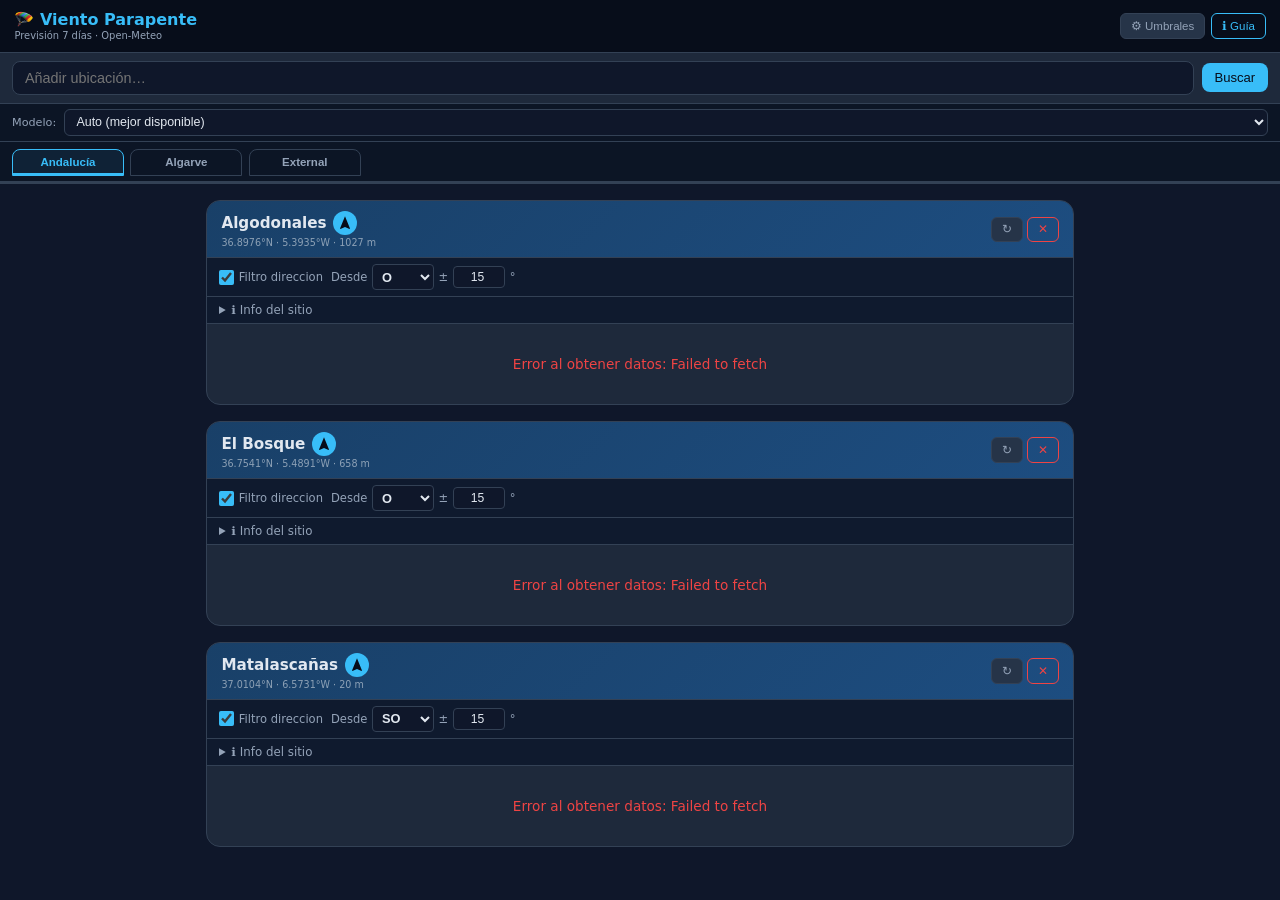
==== commit 46732412: "Extend forecast to 7 days and add rain/storm info - Request 7 forecast days (FORECAST_DAYS), trim nu" ====
--- a/index.html
+++ b/index.html
@@ -3,372 +3,15 @@
 <head>
     <meta charset="UTF-8">
     <meta name="viewport" content="width=device-width, initial-scale=1.0, user-scalable=no">
-    <title>Viento Parapente · 72h</title>
-    <style>
-        :root {
-            --bg:      #0f172a;
-            --surface: #1e293b;
-            --surf2:   #263448;
-            --border:  #334155;
-            --text:    #e2e8f0;
-            --sub:     #94a3b8;
-            --accent:  #38bdf8;
-            --f0: #22c55e;
-            --f1: #eab308;
-            --f2: #f97316;
-            --f3: #ef4444;
-        }
-        * { box-sizing: border-box; margin: 0; padding: 0; }
-        body {
-            font-family: -apple-system, 'Segoe UI', system-ui, sans-serif;
-            background: var(--bg);
-            color: var(--text);
-            min-height: 100vh;
-            -webkit-tap-highlight-color: transparent;
-        }
-
-        /* == Header == */
-        header {
-            background: #070d1a;
-            border-bottom: 1px solid var(--border);
-            padding: 0.65rem 0.9rem;
-            display: flex; align-items: center; justify-content: space-between;
-            position: sticky; top: 0; z-index: 100; gap: 0.5rem;
-        }
-        .hdr-title h1 { font-size: 1rem; font-weight: 700; color: var(--accent); }
-        .hdr-title p  { font-size: 0.62rem; color: var(--sub); margin-top: 1px; }
-        .hdr-right { display: flex; gap: 0.4rem; align-items: center; }
-
-        /* == Add bar == */
-        .add-bar {
-            background: var(--surface);
-            border-bottom: 1px solid var(--border);
-            padding: 0.5rem 0.75rem;
-            display: flex; gap: 0.5rem; align-items: center;
-        }
-        .search-wrap { position: relative; flex: 1; }
-        .search-wrap input {
-            width: 100%; padding: 0.5rem 0.75rem;
-            background: var(--bg); border: 1px solid var(--border);
-            border-radius: 8px; color: var(--text); font-size: 0.9rem;
-            outline: none; -webkit-appearance: none;
-        }
-        .search-wrap input:focus { border-color: var(--accent); }
-        .dropdown {
-            position: absolute; top: calc(100% + 4px); left: 0; right: 0;
-            background: var(--surface); border: 1px solid var(--border);
-            border-radius: 8px; box-shadow: 0 8px 32px rgba(0,0,0,0.55);
-            z-index: 300; overflow: hidden;
-        }
-        .dropdown div { padding: 0.6rem 0.75rem; cursor: pointer; font-size: 0.85rem; border-bottom: 1px solid var(--border); }
-        .dropdown div:last-child { border-bottom: none; }
-        .dropdown div:hover, .dropdown div:active { background: var(--surf2); }
-
-        /* == Model bar == */
-        .model-bar {
-            background: #0c1525;
-            border-bottom: 1px solid var(--border);
-            padding: 0.32rem 0.75rem;
-            display: flex; gap: 0.5rem; align-items: center;
-        }
-        .model-label { font-size: 0.7rem; color: var(--sub); white-space: nowrap; }
-        .model-select {
-            flex: 1; min-width: 0;
-            padding: 0.28rem 0.45rem;
-            background: var(--bg); border: 1px solid var(--border);
-            border-radius: 6px; color: var(--text); font-size: 0.78rem;
-            outline: none; cursor: pointer;
-        }
-
-        .site-tabs {
-            background: #0c1525;
-            border-bottom: 1px solid var(--border);
-            padding: 0.42rem 0.75rem 0.32rem;
-            display: flex; gap: 0.4rem; overflow-x: auto;
-        }
-        .site-tab {
-            flex: 0 0 auto; min-width: 7rem; padding: 0.42rem 0.5rem;
-            background: transparent; border: 1px solid var(--border);
-            border-radius: 8px 8px 0 0; color: var(--sub);
-            font-size: 0.72rem; font-weight: 700; cursor: pointer;
-            transition: all .15s ease;
-        }
-        .site-tab.active {
-            background: rgba(56, 189, 248, 0.08);
-            color: var(--accent);
-            border-color: var(--accent);
-            box-shadow: inset 0 -2px 0 var(--accent);
-        }
-        .external-picker {
-            display: none;
-            flex: 1 1 16rem;
-            min-width: 12rem;
-        }
-        .external-picker.visible { display: block; }
-        .external-select {
-            width: 100%; padding: 0.42rem 0.5rem;
-            background: var(--bg); border: 1px solid var(--border);
-            border-radius: 6px; color: var(--text); font-size: 0.78rem;
-            outline: none; cursor: pointer;
-        }
-
-        /* == Buttons == */
-        .btn {
-            padding: 0.45rem 0.8rem; border: none; border-radius: 8px;
-            cursor: pointer; font-size: 0.82rem; font-weight: 500;
-            transition: opacity .15s; white-space: nowrap;
-        }
-        .btn:active { opacity: 0.65; }
-        .btn-accent { background: var(--accent); color: #070d1a; }
-        .btn-sm     { padding: 0.3rem 0.6rem; font-size: 0.72rem; border-radius: 6px; }
-        .btn-ghost  { background: var(--surf2); color: var(--sub); border: 1px solid var(--border); }
-        .btn-danger { background: transparent; border: 1px solid var(--f3); color: var(--f3); }
-        .btn-info   { background: transparent; border: 1px solid var(--accent); color: var(--accent); }
-
-        /* == Collapsible panels == */
-        .info-panel, .settings-panel {
-            background: #111827; border-bottom: 1px solid var(--border);
-            overflow: hidden; max-height: 0; transition: max-height .35s ease;
-        }
-        .info-panel.open     { max-height: 1200px; }
-        .settings-panel.open { max-height: 800px; }
-        .info-inner { padding: 0.85rem; display: grid; grid-template-columns: repeat(auto-fill, minmax(190px, 1fr)); gap: 0.6rem; }
-        .info-card { background: var(--surface); border-left: 3px solid var(--accent); border-radius: 8px; padding: 0.7rem; }
-        .info-card h3 { font-size: 0.76rem; color: var(--accent); margin-bottom: 0.3rem; }
-        .info-card p, .info-card li { font-size: 0.7rem; color: var(--sub); line-height: 1.55; }
-        .info-card ul { padding-left: 1rem; }
-        .settings-inner { padding: 0.85rem; display: flex; flex-direction: column; gap: 0.85rem; }
-        .settings-inner h2 { font-size: 0.76rem; color: var(--accent); }
-        .settings-grid { display: grid; grid-template-columns: repeat(auto-fill, minmax(220px, 1fr)); gap: 0.6rem; }
-        .settings-group { background: var(--surface); border-radius: 8px; padding: 0.75rem; border-left: 3px solid var(--border); }
-        .settings-group h3 { font-size: 0.7rem; color: var(--accent); margin-bottom: 0.5rem; font-weight: 700; }
-        .sf { display: flex; align-items: center; justify-content: space-between; margin-bottom: 0.38rem; gap: 0.4rem; }
-        .sf label { font-size: 0.7rem; color: var(--sub); flex: 1; }
-        .sf input[type=number] {
-            width: 66px; padding: 0.22rem 0.4rem;
-            background: var(--bg); border: 1px solid var(--border);
-            border-radius: 5px; color: var(--text); font-size: 0.8rem;
-            text-align: right; outline: none;
-        }
-        .sf input[type=number]:focus { border-color: var(--accent); }
-        .sf .unit { font-size: 0.62rem; color: #475569; min-width: 22px; }
-        .settings-footer { display: flex; gap: 0.5rem; flex-wrap: wrap; }
-
-        /* == Main == */
-        main { padding: 0.65rem; display: flex; flex-direction: column; gap: 0.65rem; max-width: 900px; margin: 0 auto; }
-        .empty-state { color: var(--sub); text-align: center; padding: 4rem 2rem; font-size: 0.9rem; }
-        .manual-fetch {
-            display: flex; align-items: center; justify-content: space-between; gap: 0.75rem;
-            padding: 0.7rem 0.8rem; background: #17253a; border: 1px solid var(--border);
-            border-radius: 10px; color: var(--sub); font-size: 0.78rem;
-        }
-        .manual-fetch button { flex-shrink: 0; }
-
-        /* == Location card == */
-        .loc-card { background: var(--surface); border: 1px solid var(--border); border-radius: 14px; overflow: hidden; }
-        .loc-header {
-            display: flex; align-items: center; justify-content: space-between;
-            padding: 0.6rem 0.9rem;
-            background: linear-gradient(135deg, #194068, #1d4d80);
-            border-bottom: 1px solid var(--border); gap: 0.5rem;
-        }
-        .loc-header h2 { font-size: 0.95rem; font-weight: 700; }
-        .loc-header .coord { font-size: 0.6rem; color: rgba(255,255,255,0.5); margin-top: 2px; }
-        .loc-actions { display: flex; gap: 0.3rem; flex-shrink: 0; }
-        .loc-loading, .loc-error { padding: 2rem; text-align: center; color: var(--sub); font-size: 0.85rem; }
-        .loc-error { color: var(--f3); }
-
-        /* == Summary chips == */
-        .summary-bar {
-            display: flex; gap: 0.4rem; padding: 0.45rem 0.75rem;
-            border-bottom: 1px solid var(--border); flex-wrap: wrap;
-            background: #131e2e;
-        }
-        .chip { display: inline-flex; align-items: center; gap: 0.25rem; padding: 0.18rem 0.5rem; border-radius: 999px; font-size: 0.68rem; font-weight: 600; background: var(--surf2); }
-        .chip-dot { width: 6px; height: 6px; border-radius: 50%; flex-shrink: 0; }
-
-        /* == Direction filter == */
-        .dir-filter-bar {
-            display: flex; align-items: center; gap: 0.5rem; flex-wrap: wrap;
-            padding: 0.38rem 0.75rem;
-            background: #0f1a2e; border-bottom: 1px solid var(--border);
-            font-size: 0.72rem;
-        }
-        .df-label { color: var(--sub); white-space: nowrap; }
-        .df-input {
-            width: 52px; padding: 0.18rem 0.3rem;
-            background: var(--bg); border: 1px solid var(--border);
-            border-radius: 4px; color: var(--text); font-size: 0.76rem;
-            text-align: right; outline: none;
-        }
-        .df-select {
-            padding: 0.2rem 0.3rem;
-            background: var(--bg); border: 1px solid var(--border);
-            border-radius: 4px; color: var(--text); font-size: 0.8rem; font-weight: 600;
-            outline: none; cursor: pointer;
-        }
-        .df-toggle { display: flex; align-items: center; gap: 0.3rem; cursor: pointer; color: var(--sub); user-select: none; }
-        .df-toggle input { cursor: pointer; accent-color: var(--accent); width: 15px; height: 15px; }
-        .df-controls { display: flex; align-items: center; gap: 0.3rem; }
-
-        /* == Day tabs == */
-        .day-tabs {
-            display: flex;
-            border-bottom: 2px solid var(--border);
-            background: #0c1525;
-        }
-        .day-tab {
-            flex: 1; padding: 0.5rem 0.4rem;
-            background: transparent; border: none;
-            font-size: 0.73rem; font-weight: 600; cursor: pointer;
-            border-bottom: 3px solid transparent; margin-bottom: -2px;
-            color: var(--sub); transition: color .15s, border-color .15s;
-            display: flex; flex-direction: column; align-items: center; gap: 4px;
-        }
-        .day-tab.active { color: var(--accent); border-bottom-color: var(--accent); }
-        .day-tab-dots { display: flex; gap: 2px; }
-        .day-tab-dot  { width: 7px; height: 7px; border-radius: 50%; opacity: 0.9; }
-
-        /* == Hourly scroll == */
-        .hourly-hint {
-            font-size: 0.6rem; color: #475569;
-            padding: 0.3rem 0.75rem 0;
-            text-align: right; letter-spacing: .03em;
-        }
-        .hourly-scroll {
-            display: flex;
-            overflow-x: auto;
-            scroll-snap-type: x proximity;
-            -webkit-overflow-scrolling: touch;
-            gap: 5px;
-            padding: 0.55rem 0.75rem 0.5rem;
-            scrollbar-width: thin;
-            scrollbar-color: #334155 transparent;
-            padding-bottom: 0.3rem;
-        }
-        .hourly-scroll::-webkit-scrollbar {
-            height: 5px;
-        }
-        .hourly-scroll::-webkit-scrollbar-track {
-            background: transparent;
-            margin: 0 0.75rem;
-        }
-        .hourly-scroll::-webkit-scrollbar-thumb {
-            background: #334155;
-            border-radius: 99px;
-        }
-        .hourly-scroll::-webkit-scrollbar-thumb:hover {
-            background: #475569;
-        }
-
-        /* == Hour card == */
-        .hour-card {
-            flex-shrink: 0;
-            width: 66px;
-            border-radius: 10px;
-            padding: 0.42rem 0.3rem 0.35rem;
-            display: flex; flex-direction: column; align-items: center; gap: 2px;
-            cursor: pointer;
-            scroll-snap-align: start;
-            border: 1.5px solid transparent;
-            background: var(--surf2);
-            user-select: none;
-        }
-        .hour-card:active { opacity: 0.72; }
-        .hour-card.score-0 { background: rgba(34,197,94,.13);  border-color: rgba(34,197,94,.38); }
-        .hour-card.score-1 { background: rgba(234,179,8,.11);  border-color: rgba(234,179,8,.3); }
-        .hour-card.score-2 { background: rgba(249,115,22,.11); border-color: rgba(249,115,22,.3); }
-        .hour-card.score-3 { background: rgba(239,68,68,.12);  border-color: rgba(239,68,68,.38); }
-        .hour-card.dir-filtered { opacity: 0.38; }
-        .hour-card.active-detail { box-shadow: 0 0 0 2px var(--accent) !important; border-color: var(--accent) !important; }
-
-        .hc-time  { font-size: 0.68rem; font-weight: 700; color: var(--text); line-height: 1; }
-        .hc-badge { font-size: 0.53rem; font-weight: 700; padding: 0.05rem 0.28rem; border-radius: 4px; white-space: nowrap; }
-        .hc-arrows {
-            display: flex; flex-direction: column; align-items: center;
-            gap: 0px; height: 44px; justify-content: center;
-        }
-        .hc-arr10  { font-size: 1.25rem; line-height: 1; color: #7dd3fc; display: inline-block; }
-        .hc-arr120 { font-size: 0.78rem; line-height: 1; color: #c084fc; display: inline-block; opacity: 0.85; }
-        .hc-spd    { font-size: 0.76rem; font-weight: 700; color: var(--text); line-height: 1; }
-        .hc-spd small { font-size: 0.52rem; color: var(--sub); font-weight: 400; }
-        .hc-gust   { font-size: 0.58rem; color: var(--sub); line-height: 1; }
-        .hc-gust.warn { color: var(--f2); font-weight: 700; }
-        .hc-shear  { font-size: 0.55rem; color: var(--f2); line-height: 1; }
-
-        /* CBL thermal bar inside card */
-        .hc-cbl { display: flex; flex-direction: column; align-items: center; gap: 1px; width: 100%; margin-top: 2px; }
-        .hc-cbl-bg {
-            width: 26px; height: 22px;
-            background: rgba(255,255,255,0.05); border-radius: 3px;
-            display: flex; align-items: flex-end; overflow: hidden;
-        }
-        .hc-cbl-fill { width: 100%; border-radius: 3px 3px 0 0; }
-        .hc-cbl-txt  { font-size: 0.54rem; color: var(--sub); line-height: 1; }
-
-        /* == Detail panel (tap to reveal) == */
-        .detail-panel {
-            display: none;
-            margin: 0 0.75rem 0.65rem;
-            background: #07111e;
-            border: 1px solid var(--border);
-            border-radius: 10px;
-            padding: 0.75rem 0.9rem;
-            font-size: 0.78rem;
-        }
-        .detail-panel.visible { display: block; }
-        .dp-header { display: flex; align-items: center; gap: 0.6rem; margin-bottom: 0.5rem; }
-        .dp-time   { font-size: 0.95rem; font-weight: 700; color: var(--accent); }
-        .dp-badge  { display: inline-block; padding: 0.12rem 0.55rem; border-radius: 6px; font-size: 0.72rem; font-weight: 700; }
-        .dp-grid   { display: grid; grid-template-columns: 1fr 1fr; gap: 0.28rem 0.85rem; margin-bottom: 0.55rem; }
-        .dp-row    { display: flex; justify-content: space-between; align-items: baseline; gap: 0.3rem; }
-        .dp-key    { color: var(--sub); font-size: 0.7rem; }
-        .dp-val    { font-weight: 600; font-size: 0.78rem; }
-        .dp-val.warn   { color: var(--f2); }
-        .dp-val.danger { color: var(--f3); }
-
-        /* Direction arrows inside detail panel */
-        .dp-dirs {
-            display: flex; gap: 0.65rem; justify-content: space-evenly; align-items: flex-start;
-            padding: 0.55rem 0;
-            border-top: 1px solid var(--border);
-            border-bottom: 1px solid var(--border);
-            margin: 0.4rem 0;
-        }
-        .dp-dir-item { display: flex; flex-direction: column; align-items: center; gap: 2px; }
-        .dp-dir-arr  { font-size: 1.55rem; line-height: 1; display: inline-block; }
-        .dp-dir-name { font-size: 0.82rem; font-weight: 700; }
-        .dp-dir-alt  { font-size: 0.6rem; color: var(--sub); }
-
-        /* Warnings inside detail panel */
-        .dp-reasons { display: flex; flex-direction: column; gap: 2px; font-size: 0.7rem; }
-
-        /* == Legend inside card footer == */
-        .loc-legend {
-            display: flex; gap: 0.5rem; justify-content: center; flex-wrap: wrap;
-            padding: 0.38rem 0.75rem;
-            background: #0c1525; border-top: 1px solid var(--border);
-        }
-        .lgi    { display: flex; align-items: center; gap: 4px; font-size: 0.61rem; color: var(--sub); }
-        .lgdot  { width: 8px; height: 8px; border-radius: 2px; flex-shrink: 0; }
-
-        @media (min-width: 500px) {
-            main { padding: 0.85rem; gap: 0.85rem; }
-            .hour-card { width: 72px; }
-        }
-        @media (min-width: 700px) {
-            main { padding: 1rem; gap: 1rem; }
-            .hour-card { width: 80px; }
-            .hc-arr10 { font-size: 1.4rem; }
-        }
-    </style>
+    <title>Viento Parapente · 7 días</title>
+    <link rel="stylesheet" href="styles.css">
 </head>
 <body>
 
 <header>
     <div class="hdr-title">
         <h1>🪂 Viento Parapente</h1>
-        <p>Previsión 72h · Open-Meteo</p>
+        <p>Previsión 7 días · Open-Meteo</p>
     </div>
     <div class="hdr-right">
         <button class="btn btn-ghost btn-sm" onclick="toggleSettings()">⚙ Umbrales</button>
@@ -452,9 +95,10 @@
         <div class="settings-grid">
             <div class="settings-group">
                 <h3>🌬️ Velocidad viento 10m</h3>
-                <div class="sf"><label>Limite Optimo / Moderado</label><input type="number" id="cfg-s1" min="1" max="100" step="1"><span class="unit">km/h</span></div>
-                <div class="sf"><label>Limite Moderado / Fuerte</label><input type="number" id="cfg-s2" min="1" max="100" step="1"><span class="unit">km/h</span></div>
-                <div class="sf"><label>Limite Fuerte / Peligroso</label><input type="number" id="cfg-s3" min="1" max="100" step="1"><span class="unit">km/h</span></div>
+                <div class="sf"><label>Minimo para volar (menos = sin viento)</label><input type="number" id="cfg-smin" min="0" max="100" step="1"><span class="unit">km/h</span></div>
+                <div class="sf"><label>Optimo hasta</label><input type="number" id="cfg-s1" min="1" max="100" step="1"><span class="unit">km/h</span></div>
+                <div class="sf"><label>Moderado hasta</label><input type="number" id="cfg-s2" min="1" max="100" step="1"><span class="unit">km/h</span></div>
+                <div class="sf"><label>Fuerte hasta (mas = Peligroso)</label><input type="number" id="cfg-s3" min="1" max="100" step="1"><span class="unit">km/h</span></div>
             </div>
             <div class="settings-group">
                 <h3>💨 Limite de rachas</h3>
@@ -476,783 +120,7 @@
 
 <main id="main"></main>
 
-<script>
-/* ===========================================
-   Constants and state
-=========================================== */
-const API_WX  = 'https://api.open-meteo.com/v1/forecast';
-const API_GEO = 'https://geocoding-api.open-meteo.com/v1/search';
-const PARAMS  = 'wind_speed_10m,wind_speed_80m,wind_speed_120m,wind_speed_180m,wind_direction_10m,wind_direction_80m,wind_direction_120m,wind_direction_180m,wind_gusts_10m,boundary_layer_height';
-
-const CFG_DEFAULTS = {
-    speedOpt: 15,
-    speedMod: 25,
-    speedStr: 35,
-    gustOk:   20,
-    gustMod:  30,
-    shearOk:  25,
-    shearMod: 50,
-};
-let CFG = { ...CFG_DEFAULTS };
-
-const SITE_GROUPS = {
-    andalusia: [
-        { name: 'Algodonales', lat: 36.8976, lon: -5.3935, dirFilter: { enabled: true, deg: 270, tol: 15 } },
-        { name: 'El Bosque', lat: 36.7541, lon: -5.4891, dirFilter: { enabled: true, deg: 270, tol: 15 } },
-        { name: 'Matalascañas', lat: 37.0104, lon: -6.5731, dirFilter: { enabled: true, deg: 225, tol: 15 } }
-    ],
-    algarve: [
-        { name: 'Porto de Mós', lat: 37.0853, lon: -8.6837, dirFilter: { enabled: true, deg: 157.5, tol: 35 } },
-        { name: 'Praia da Cordoama', lat: 37.110035, lon: -8.936134, dirFilter: { enabled: true, deg: 292.5, tol: 35 } }
-    ]
-};
-const EXTERNAL_SITES = [];
-const EXTERNAL_GROUPS = {};
-const REGION_LABELS = {
-    andalusia: 'Andalucía', algarve: 'Algarve',
-    aragon: 'Aragón', asturias: 'Asturias', 'balearic-islands': 'Islas Baleares',
-    'canary-islands': 'Islas Canarias', cantabria: 'Cantabria', 'castile-and-leon': 'Castilla y León',
-    'castile-la-mancha': 'Castilla-La Mancha', catalonia: 'Cataluña', extremadura: 'Extremadura',
-    galicia: 'Galicia', 'la-rioja': 'La Rioja', madrid: 'Comunidad de Madrid', murcia: 'Región de Murcia',
-    navarre: 'Navarra', 'basque-country': 'País Vasco', 'valencian-community': 'Comunidad Valenciana',
-    'other-spain': 'Otros España', azores: 'Azores', madeira: 'Madeira', 'north-portugal': 'Norte',
-    'center-portugal': 'Centro', lisbon: 'Lisboa', alentejo: 'Alentejo', 'other-portugal': 'Otros Portugal'
-};
-const EXTERNAL_REGION_ORDER = [
-    'andalusia', 'algarve', 'aragon', 'asturias', 'balearic-islands', 'canary-islands', 'cantabria', 'castile-and-leon',
-    'castile-la-mancha', 'catalonia', 'extremadura', 'galicia', 'la-rioja', 'madrid', 'murcia',
-    'navarre', 'basque-country', 'valencian-community', 'other-spain', 'azores', 'madeira',
-    'north-portugal', 'center-portugal', 'lisbon', 'alentejo', 'other-portugal'
-];
-let activeExternalGroup = 'aragon';
-
-let activeSiteGroup = 'andalusia';
-let locations = [];
-
-function cloneLocation(loc) {
-    return { ...loc, dirFilter: loc.dirFilter ? { ...loc.dirFilter } : null, selectedDay: 0 };
-}
-
-function preferredDirection(properties) {
-    const dirs = [['N', 0], ['NE', 45], ['E', 90], ['SE', 135], ['S', 180], ['SW', 225], ['W', 270], ['NW', 315]];
-    const specified = dirs.filter(function(item) { return Number(properties[item[0]]) > 0; });
-    if (!specified.length) return null;
-    const total = specified.reduce(function(sum, item) { return sum + Number(properties[item[0]]); }, 0);
-    const weighted = specified.reduce(function(sum, item) { return sum + item[1] * Number(properties[item[0]]); }, 0);
-    return { enabled: true, deg: (weighted / total + 360) % 360, tol: specified.length === 1 ? 22.5 : 67.5 };
-}
-
-function regionFromCoordinates(lat, lon, country) {
-    if (country === 'pt') {
-        if (lon < -24) return 'azores';
-        if (lon < -15) return 'madeira';
-        if (lat < 37.5 && lon < -7.0) return 'algarve';
-        if (lat > 38.3 && lat < 39.2 && lon < -8.4) return 'lisbon';
-        if (lat > 39.5) return 'north-portugal';
-        if (lon > -7.3 && lat < 39.5) return 'alentejo';
-        if (lon > -8.1 && lat > 38.4) return 'center-portugal';
-        return 'other-portugal';
-    }
-    if (lat < 29) return 'canary-islands';
-    if (lat > 38 && lat < 40.2 && lon > 1.5) return 'balearic-islands';
-    if (lat > 43.0 && lon > -4.5 && lon < -2.5) return 'cantabria';
-    if (lat > 41.5 && lon < -6.0) return 'galicia';
-    if (lat > 40.5 && lon > 1.5) return 'catalonia';
-    if (lat > 42.5 && lon < -4.5) return 'asturias';
-    if (lat > 42.5 && lon > -2.5) return 'basque-country';
-    if (lat > 41.5 && lon < -2.5) return 'castile-and-leon';
-    if (lat > 40.5 && lon > 0.5) return 'aragon';
-    if (lat > 42.0 && lon > -3.5 && lon < -1.5) return 'la-rioja';
-    if (lat > 39.5 && lon > -1.5) return 'valencian-community';
-    if (lat > 39.5 && lon < -1.5) return 'castile-and-leon';
-    if (lat > 38.5 && lon < -2.5) return 'castile-la-mancha';
-    if (lat > 39.0 && lat < 41.2 && lon > -4.5 && lon < -3.2) return 'madrid';
-    if (lat > 41.8 && lon < -1.5) return 'navarre';
-    if (lat > 37.5 && lon > -1.5) return 'murcia';
-    if (lat > 36.0 && lon < -2.0) return 'andalusia';
-    if (lat > 37.0 && lon < -1.5) return 'extremadura';
-    return 'other-spain';
-}
-
- 
-const EMBEDDED_SITES = [["Organya",42.2286,1.3244,0,0,0,1,2,1,0,0,"es"],["Algodonales - Levante",36.8981,-5.3935,0,0,2,2,2,0,0,0,"es"],["Otivar",36.8337,-3.70203,0,0,2,2,2,2,0,0,"es"],["Castejon de Sos - Liri",42.5341,0.5527,0,0,0,0,2,1,1,0,"es"],["Piedrahita -Pena Negra",40.4217,-5.30073,2,1,0,0,0,1,2,2,"es"],["Somosierra",41.1501,-3.61357,2,1,0,0,0,0,0,1,"es"],["Lanzarote -Famara (Tequise) HG-TO",29.08,-13.558,1,0,0,0,0,0,1,2,"es"],["Rasos de Paguera",42.1374,1.7727,0,0,1,2,2,1,0,0,"es"],["Arcones",41.077,-3.7076,2,2,0,0,2,0,0,2,"es"],["Pedro Bernardo",40.2567,-4.90553,0,0,1,0,1,1,2,0,"es"],["Cebreros - Avila",40.4492,-4.50997,0,0,2,1,0,0,0,0,"es"],["Tenerife - Taucho",28.1449,-16.7359,0,0,0,0,2,2,0,0,"es"],["Cenes de la Vega (Granada)",37.1427,-3.5193,0,0,0,1,1,2,2,2,"es"],["Carchuna",36.6998,-3.46407,0,0,2,2,0,0,0,0,"es"],["Siete Pilillas -Pegalajar -Jaen -Mancha Real",37.7523,-3.64619,2,1,0,0,0,0,0,2,"es"],["Ager",42.0464,0.7461,0,0,0,1,2,2,1,0,"es"],["Pico del caballo",37.008,-3.442,0,0,0,0,0,1,2,1,"es"],["La Muela",40.8455,-3.11249,1,1,1,1,1,2,2,1,"es"],["Cabo de Santa Pola",38.22,-0.515,0,1,2,1,0,0,0,0,"es"],["El Palomaret",38.4861,-0.675,0,0,1,2,2,1,0,0,"es"],["Vejer",36.2476,-5.97338,0,0,0,0,0,0,0,0,"es"],["Pitolero - Valles Jerte-Ambroz",40.1298,-5.97697,0,0,0,2,2,1,2,2,"es"],["Las Cruces - Rute",37.3371,-4.34722,1,0,0,2,2,2,0,2,"es"],["La Parra",38.513,-6.61662,1,2,2,0,0,0,0,1,"es"],["Lucena",37.3756,-4.46752,0,0,0,1,2,0,0,0,"es"],["Gistredo",42.7412,-6.43532,0,0,1,1,2,1,1,0,"es"],["Lanzarote - Orzola- Mirador del Rio",29.22,-13.4728,0,2,0,0,0,0,0,0,"es"],["Lanzarote - Arrieta",29.1115,-13.478,1,2,2,0,0,0,0,0,"es"],["Ronda la Vieja",36.8385,-5.2383,0,0,0,0,0,0,0,2,"es"],["Lanzarote - Playa Quemada",28.9025,-13.7413,0,0,0,0,0,0,0,0,"es"],["Cerro de Itrabo",36.7755,-3.64585,0,0,0,2,2,2,0,0,"es"],["Alfamar",36.7579,-3.6312,0,0,0,0,0,0,0,0,"es"],["Tenerife - Ifonche",28.1256,-16.6922,0,0,0,1,2,2,1,0,"es"],["La Palma - Puntagorda",28.7524,-17.9334,0,0,0,0,0,0,2,0,"es"],["La Palma - Campanario",28.5806,-17.869,0,0,0,0,1,2,2,1,"es"],["Lanzarote - Famara -lower (PG) TO",29.062,-13.582,1,0,0,0,0,0,1,2,"es"],["Jabalcon",37.5609,-2.8196,2,0,2,2,2,0,0,2,"es"],["El Bosque",36.7526,-5.49065,0,0,0,0,0,0,2,2,"es"],["La Palma - Torre del Time",28.6916,-17.9255,0,0,0,0,0,1,2,1,"es"],["El Yelmo",38.2565,-2.66007,0,0,1,0,0,1,2,1,"es"],["Chiclana",38.315,-3.04993,0,0,0,0,0,0,0,0,"es"],["Turo de la Guardia",41.6418,2.6889,0,0,0,1,1,2,0,0,"es"],["Gran Canaria -los Giles",28.1273,-15.4758,1,2,1,0,0,0,0,0,"es"],["Abdalajis -Levante -CLOSED! (Malaga)",36.9316,-4.7207,0,0,0,2,2,0,0,0,"es"],["Abdalajis -la Capilla -CLOSED!",36.9521,-4.71234,2,0,0,0,0,0,0,2,"es"],["Abdalajis -Poniente -CLOSED!",36.9542,-4.76366,1,0,0,0,0,0,1,2,"es"],["Teba Poniente",36.9798,-4.92624,2,0,0,0,2,0,1,2,"es"],["Hondon de las Nieves",38.3303,-0.8855,0,0,1,1,1,0,0,0,"es"],["La Solana",38.6405,-0.8387,0,0,0,2,2,0,0,0,"es"],["Albergue",36.8256,-3.9739,0,0,1,2,1,0,0,0,"es"],["Tenerife - Ladera de Guimar",28.2915,-16.4182,0,1,2,0,0,0,0,0,"es"],["Ponzos",43.5511,-8.2541,0,0,0,0,0,1,2,2,"es"],["Colina del Cuervo",43.5502,-5.6125,1,2,1,0,0,0,0,0,"es"],["Pico Muelas-Boniar",42.8732,-5.375,0,0,0,1,2,2,2,1,"es"],["Sotillos",42.8537,-5.1928,0,1,2,1,0,0,0,0,"es"],["San Cristobal de Valdueza",42.4513,-6.51495,1,0,0,0,0,1,2,2,"es"],["Pando Quintanilla de Babia",42.935,-6.1612,2,1,0,0,2,1,0,1,"es"],["Laderona Piedrafita",42.9696,-6.2026,0,0,0,0,0,2,1,0,"es"],["La Mora Quintanilla de Babia",42.9107,-6.1965,2,1,0,0,0,0,0,1,"es"],["Cueto Nidio Villablino",42.9163,-6.3081,2,1,0,1,1,1,2,2,"es"],["Palacios del Sil",42.8828,-6.3978,1,0,0,0,0,0,0,2,"es"],["Cervatin - Bierzo",42.73,-6.3861,0,0,0,0,0,1,2,1,"es"],["Corullon - Bierzo",42.5562,-6.846,0,1,2,1,0,0,0,0,"es"],["Tres Marias - Casares",42.95,-5.7859,0,0,0,1,2,0,0,0,"es"],["Cotobello",43.1345,-5.6405,2,1,0,0,0,0,1,1,"es"],["Pico San Martin",43.4716,-5.6588,2,1,0,0,0,0,0,1,"es"],["Providencia",43.5537,-5.6191,0,0,0,0,0,0,1,2,"es"],["Xago",43.6089,-5.9113,1,0,0,0,0,0,2,2,"es"],["Verdicio",43.6229,-5.8857,2,1,0,0,0,0,0,0,"es"],["Torimbia",43.4404,-4.8495,1,1,0,0,0,0,1,2,"es"],["Pajares",42.9656,-5.7934,2,1,0,0,0,0,0,1,"es"],["Gamoniteiro",43.1875,-5.9237,0,0,0,0,0,1,1,1,"es"],["Naranco - Oviedo",43.3843,-5.8641,0,0,0,0,2,0,0,0,"es"],["Nava - Pilonieta",43.3126,-5.4971,1,2,0,0,0,0,0,0,"es"],["Mostayal",43.2563,-5.94466,0,1,1,1,0,0,0,0,"es"],["Gamonal - Angliru",43.2266,-5.93347,0,0,2,0,0,0,0,0,"es"],["Valdedios",43.4409,-5.5213,0,2,2,0,0,0,0,0,"es"],["Pena Mayor",43.2689,-5.50391,0,0,0,0,0,1,1,0,"es"],["Pena Sobia",43.157,-6.0576,0,0,0,0,0,2,2,0,"es"],["Pena Rubia",38.5946,-0.815715,1,0,0,0,0,0,1,2,"es"],["loarre",42.3322,-0.6093,0,0,0,1,2,2,0,0,"es"],["Monlora",42.1322,-0.9235,0,0,0,2,2,0,2,2,"es"],["Sant just",40.7795,-0.8514,2,2,0,0,0,0,0,1,"es"],["Sa Torre - Cabo Blanco",39.4508,2.7468,0,0,0,0,0,2,2,0,"es"],["Alcudia",39.8353,3.09542,0,2,2,0,0,0,0,0,"es"],["Penyal Xepat - Puig Major",39.7845,2.76933,2,0,0,0,0,0,0,2,"es"],["Bunyola",39.6967,2.71353,0,0,0,0,2,2,0,0,"es"],["Primera Maria",42.0889,1.814,0,0,2,2,2,2,0,0,"es"],["Figuerassa",42.1215,1.8272,0,0,0,1,2,1,0,0,"es"],["Pedroreo",43.3455,-6.15256,1,0,0,0,0,0,1,2,"es"],["Baltar",41.913,-7.6927,2,0,0,0,0,0,0,2,"es"],["Biscoi",38.6502,-0.598823,0,0,0,2,2,0,0,0,"es"],["Santa Brigida",42.0222,2.613,0,0,1,2,2,1,0,0,"es"],["Montseny - Turó de l Home",41.775,2.436,0,1,0,0,2,2,2,0,"es"],["Betlem",39.7365,3.31174,1,0,0,0,0,0,0,2,"es"],["Chia",40.4537,-5.1792,0,0,1,1,1,0,0,0,"es"],["La Lastra del Cano",40.3433,-5.4353,0,0,0,1,2,2,1,0,"es"],["Jabalcon (Zujar)",37.563,-2.80894,0,0,2,1,2,0,0,2,"es"],["Las Mallolas",41.6635,1.63459,0,0,0,0,1,2,0,0,"es"],["Montanchez",39.2144,-6.1229,2,1,2,2,2,0,0,0,"es"],["Zarza de Montanchez",39.2196,-6.043,2,0,0,0,0,2,1,2,"es"],["Canaveral",39.8047,-6.405,0,0,0,0,2,2,0,0,"es"],["Zarautz",43.2901,-2.1388,2,2,0,0,0,0,0,1,"es"],["Kukuarri",43.2924,-2.1068,2,0,0,0,0,0,1,2,"es"],["Huergas de Babia",42.941,-6.0942,2,1,0,0,0,0,0,1,"es"],["Monte Ventoso",43.4804,-8.31775,2,1,0,0,0,0,1,2,"es"],["Acebedo",43.0153,-5.1129,2,2,0,0,0,0,0,1,"es"],["Castejon de Sos - Pedras Blancas",42.5283,0.5389,0,0,2,0,0,0,0,0,"es"],["Castejon de Sos - Touch and Go",42.5333,0.544515,0,0,2,0,0,2,2,0,"es"],["Castejon de Sos - Rials",42.5247,0.49955,0,0,0,2,2,0,0,0,"es"],["Chia - Abedules",42.5258,0.4693,0,0,2,0,0,0,0,0,"es"],["Lagunilla",40.3179,-5.9729,0,0,0,1,2,1,0,0,"es"],["Las Contiendas",41.4859,-5.5623,2,0,0,0,0,2,2,2,"es"],["El Risco",41.4137,-5.409,0,0,0,0,1,2,2,1,"es"],["La Geroma",41.5469,-5.5623,1,0,0,0,0,2,1,0,"es"],["Sant Pere de Torello",42.0998,2.2936,0,0,0,0,2,2,0,0,"es"],["Cingles de Bertí",41.7131,2.1835,0,0,2,2,2,0,0,0,"es"],["Sant Pere de Rodes",42.322,3.1641,1,2,0,0,1,2,0,0,"es"],["Tierz",42.1308,-0.3363,0,0,0,0,0,0,2,0,"es"],["Santa Orosia",42.5157,-0.288048,0,0,0,0,2,2,2,1,"es"],["Hecho - Borda Serrano y Planas",42.741,-0.7288,1,0,0,0,1,2,2,2,"es"],["Mare de Deu del Mont",42.2581,2.7079,0,0,0,0,2,0,0,0,"es"],["El Grado",42.1541,0.254488,0,0,0,1,2,2,2,1,"es"],["Castillonroi",41.895,0.532279,0,0,0,0,2,2,0,0,"es"],["Benalmadena -Hotel Holiday World",36.5743,-4.5844,0,0,0,2,0,0,0,0,"es"],["Tenerife - Ladera de Los Cristianos",28.0395,-16.7073,0,0,0,0,0,0,1,2,"es"],["Xaxan",42.3299,-8.6881,0,0,2,1,0,0,0,0,"es"],["Gran Canaria - Isleta",28.1667,-15.436,0,2,0,0,0,0,0,0,"es"],["Loja poniente",37.1322,-4.1846,0,0,0,0,0,0,2,1,"es"],["Loja norte",37.1501,-4.1801,2,0,0,0,0,0,0,1,"es"],["Loja levante",37.1497,-4.14906,0,0,2,2,0,0,0,0,"es"],["Alcaudete",37.5875,-4.0484,0,0,0,0,0,2,2,2,"es"],["Zarza Capilla",38.79,-5.1581,0,0,0,0,0,0,0,2,"es"],["salt del equip",41.5624,1.8962,0,0,0,0,1,2,2,0,"es"],["Orduña",42.9615,-3.0246,2,2,1,0,0,0,0,2,"es"],["Playa de Langre",43.4746,-3.6919,2,2,1,0,0,0,0,0,"es"],["Matalascanas",37.0166,-6.5843,0,0,0,0,0,2,0,0,"es"],["Santa Marina de Orozko",43.1062,-2.9405,2,2,0,0,0,0,0,2,"es"],["Islares - Castro Urdiales",43.3974,-3.3014,2,1,0,0,0,0,0,0,"es"],["Chinchilla",38.9335,-1.6818,0,0,1,2,1,0,0,0,"es"],["Higueruela",38.9922,-1.3764,1,0,0,0,0,0,1,2,"es"],["Mirador 'La Cueva de los Franceses'",42.771,-4.0943,2,1,0,0,0,0,0,1,"es"],["Sierra del Escudo (Cabuérniga)",43.208,-4.3296,2,2,0,0,0,0,0,0,"es"],["Valoria la Buena",41.8221,-4.5105,0,0,0,0,0,1,2,1,"es"],["Santibanez de Valcorba",41.5715,-4.4324,1,2,0,0,0,0,0,0,"es"],["Cabezon (Norte)",41.7513,-4.6122,1,0,0,0,0,0,0,2,"es"],["villar del arzobispo",39.7262,-0.851065,0,0,2,2,1,0,0,0,"es"],["Camporrobles",39.6674,-1.3963,0,0,2,2,1,0,0,0,"es"],["Alicun",36.9533,-2.61382,0,2,2,2,0,0,0,0,"es"],["Oia",41.9947,-8.86663,0,0,0,0,0,0,2,0,"es"],["Lanzarote - Tenezar (Tenesar)",29.0786,-13.712,2,0,0,0,0,0,0,0,"es"],["Algodalgo",38.3591,-1.27587,0,0,0,0,0,0,0,0,"es"],["Castillo de Mora",39.6838,-3.73188,0,0,1,0,0,0,2,0,"es"],["Cal Roger",42.3962,1.4121,0,0,0,0,1,2,1,0,"es"],["Monte Faro Oeste",42.6393,-7.8929,0,0,0,0,0,1,2,1,"es"],["Cala Mesquida",39.7388,3.45003,1,1,1,2,2,1,1,2,"es"],["aérodrome la cervera",39.3301,-6.3507,0,0,0,0,0,0,0,0,"es"],["Orotavá",38.3785,-0.65755,0,0,0,0,0,0,0,0,"es"],["Castillo",42.0624,0.58905,0,0,0,0,0,0,0,0,"es"],["Graus",42.1071,0.607433,0,0,0,0,0,0,0,0,"es"],["Sierra de Mongay",42.0867,0.728083,0,0,0,0,0,0,0,0,"es"],["Alpera",39.0081,-1.23985,0,0,1,2,1,0,0,0,"es"],["Jumilla",38.5081,-1.25703,0,0,0,0,0,0,0,0,"es"],["Moclin",37.3271,-3.80853,0,0,2,2,2,0,0,0,"es"],["Abelenda",42.3979,-8.2946,0,0,0,0,0,0,0,0,"es"],["Acantilados de Chanteiro y Ares",43.423,-8.25842,0,0,0,0,0,0,0,0,"es"],["Relleno",42.4128,-8.86532,0,0,0,0,0,0,0,0,"es"],["Sant Just - West",40.7704,-0.81635,0,0,0,0,0,0,0,0,"es"],["Alburqueque",39.2654,-6.9794,0,0,0,0,0,0,0,0,"es"],["Alhama de Murcia",37.8643,-1.43245,0,0,0,0,2,1,0,0,"es"],["La Paca",37.8868,-1.82605,0,0,0,0,0,2,0,0,"es"],["A Cañiza - NE",42.2489,-8.24497,0,0,0,0,0,0,0,0,"es"],["Tablones",42.7657,-3.47832,0,2,0,0,0,2,0,0,"es"],["Blancas",42.706,-0.580133,0,0,0,2,2,2,0,0,"es"],["Sierra de Nambroca",39.765,-3.94615,2,0,0,0,0,0,0,1,"es"],["San Pablo de los Montes",39.5254,-4.32687,0,0,0,0,0,0,0,0,"es"],["Marbella - Andalusia",36.514,-5.05625,0,0,0,0,0,0,0,0,"es"],["Arroyo de la Miel",36.6127,-4.55518,0,0,0,0,0,0,0,0,"es"],["Guainos",36.7697,-3.08208,0,0,0,0,0,0,0,0,"es"],["Aguadulce",36.8216,-2.56682,0,0,0,0,0,2,0,0,"es"],["Sierra Alhamilla",36.9572,-2.40352,0,0,0,2,2,0,0,0,"es"],["Dalias",36.8303,-2.83863,0,0,0,0,0,0,0,0,"es"],["Port del Comte",42.1578,1.55738,0,0,1,1,2,1,0,0,"es"],["Caudete",38.7424,-1.0191,0,0,0,2,1,0,0,0,"es"],["Inca",39.721,2.956,0,0,0,0,0,0,0,0,"es"],["Carrie",36.6739,-6.11287,0,0,0,0,0,0,0,0,"es"],["Murcia - Carrascoy",37.8502,-1.28973,2,0,0,0,0,0,0,2,"es"],["Arangoiti",42.645,-1.1881,0,0,0,0,0,0,0,0,"es"],["Carrasqueta",38.58,-0.508629,0,0,1,2,1,0,0,0,"es"],["Tenerife - Izana (Izaña) - North-West",28.3289,-16.4914,0,0,0,0,0,0,0,2,"es"],["Oimbra",41.8704,-7.48243,0,0,0,0,0,0,0,0,"es"],["Caneta la Real",36.9445,-5.02285,0,0,1,2,1,0,0,0,"es"],["Cariño, O Limo",43.7477,-7.89107,0,2,1,0,0,0,0,0,"es"],["El Corque",38.234,-1.14608,0,0,0,0,0,0,0,0,"es"],["Lobadiz-Islas Gabeiras",43.5157,-8.32478,0,0,0,0,0,0,0,0,"es"],["Cáceres La Mina",39.4388,-6.37013,0,0,0,0,0,0,0,0,"es"],["Los Castillejos",41.2443,0.984783,0,0,0,1,1,1,0,0,"es"],["Cerejes",42.4753,1.97557,0,0,0,0,0,0,0,0,"es"],["Los Pollos",37.4091,-4.2836,0,0,0,0,0,0,0,0,"es"],["Rodicio, Galicia (Spain)",42.3133,-7.61302,0,0,0,0,0,0,0,0,"es"],["Lanzarote - Macher Tinasoria",28.9506,-13.7103,0,0,0,0,0,0,0,0,"es"],["Tenerife - Jama",28.1156,-16.6575,0,0,0,0,2,2,0,0,"es"],["Sierra Arana (Granada)",37.3275,-3.48485,0,0,0,0,0,0,0,0,"es"],["Pielago",40.1543,-4.74225,2,1,0,0,0,0,0,0,"es"],["Tenerife - Fasnia",28.2305,-16.4326,0,0,0,2,2,0,0,0,"es"],["Tenerife - los Realejos-Antenna / la Corona",28.3785,-16.6005,2,2,0,0,0,0,0,0,"es"],["Castala",36.8968,-2.91715,0,0,0,0,2,2,0,0,"es"],["El Cid",38.4469,-0.726783,0,0,0,0,0,0,0,0,"es"],["Conil - La Fontanilla",36.2847,-6.10232,0,0,0,0,0,0,0,0,"es"],["San Andrés de Teixido",43.7226,-7.94772,0,0,0,0,0,0,1,2,"es"],["Tiacuto",42.27,-0.4144,0,0,0,0,0,0,0,0,"es"],["Cerdedo",42.5222,-8.37423,1,0,0,0,0,0,1,2,"es"],["Padul North",37.0483,-3.62576,2,0,0,0,0,0,0,0,"es"],["Lanzarote - Tinajo (el Cuchillo)",29.0872,-13.6585,2,2,0,0,0,0,0,0,"es"],["Tenerife - Tierra del Trigo",28.3599,-16.7858,1,2,1,0,0,0,0,1,"es"],["Hellin Cerro Morron",38.5381,-1.6708,0,0,0,0,0,0,1,2,"es"],["palma del rio",37.7066,-5.2825,0,0,2,2,2,2,2,2,"es"],["Coll de Lilla",41.3567,1.2254,2,0,0,0,0,0,0,2,"es"],["Collbaix",41.7429,1.7657,0,0,0,1,2,1,0,0,"es"],["Oroel",42.5198,-0.5436,0,0,1,1,2,1,0,0,"es"],["SEVILLAPARAMOTOR",37.2605,-5.92993,1,1,2,2,2,2,2,2,"es"],["Tenerife - Arafo",28.3769,-16.4295,0,0,2,2,0,0,0,0,"es"],["El Pino",37.0271,-4.28062,0,0,0,0,0,0,0,0,"es"],["Cruz de Linares",43.2727,-6.0267,1,1,2,1,1,0,0,0,"es"],["Txindoki",43.0221,-2.0867,2,2,1,0,2,2,2,0,"es"],["Pena de Francia",40.5144,-6.1667,0,0,0,0,0,0,0,0,"es"],["Puigsou (Rocacorba) del Bassegoda",42.07,2.68888,0,0,0,0,0,0,0,0,"es"],["Sopelana",43.3812,-3.00938,0,0,0,0,0,0,0,0,"es"],["The Nave Cape",42.9208,-9.28667,0,0,0,0,0,0,0,0,"es"],["Sierra de Lujar",36.8216,-3.40143,0,0,1,0,2,0,0,0,"es"],["herrera del duque",39.2333,-4.89015,0,0,0,0,0,0,0,0,"es"],["ontur",38.6135,-1.5151,0,0,0,0,0,0,0,0,"es"],["Abantos",40.6097,-4.15505,0,0,1,2,1,0,0,0,"es"],["El Bolon",38.4736,-0.8172,0,0,0,2,2,0,0,0,"es"],["Montcabrer",38.7563,-0.481533,0,2,0,0,0,0,0,0,"es"],["Reconco",38.6301,-0.717044,0,0,0,2,0,0,0,0,"es"],["Toix",38.631,0.0232762,0,0,0,0,2,2,0,0,"es"],["C. de Rates",38.7235,-0.0791,2,1,0,0,1,1,0,2,"es"],["Alto del Peñón",42.2046,-6.5522,0,0,0,0,2,2,0,0,"es"],["MAJALCORON",37.4268,-3.98172,0,0,0,0,0,0,0,0,"es"],["Ferreirua",43.0527,-6.01263,0,0,0,0,0,0,0,0,"es"],["Belagua",42.9418,-0.846813,0,0,0,0,0,0,0,0,"es"],["Trobaniello",43.0807,-6.00425,0,0,0,0,0,0,0,0,"es"],["Agroba",42.0726,-8.82855,0,0,0,0,0,0,0,0,"es"],["Razo",43.2887,-8.7175,2,2,0,0,0,0,0,2,"es"],["Playa Monsul cabo de gata",36.7308,-2.14467,0,0,0,0,2,2,0,0,"es"],["Consuegra",39.4531,-3.60816,0,0,0,0,2,2,0,0,"es"],["Tenerife - Izana (Izaña) - South-East",28.3224,-16.4916,0,0,2,0,0,0,0,0,"es"],["Tenerife - Barranco Honda",28.3987,-16.3687,0,0,0,0,2,0,0,0,"es"],["Tenerife - Los Gigantes / Tamaima",28.249,-16.8179,0,0,0,0,0,2,2,0,"es"],["San José del Valle",36.5932,-5.79847,0,0,0,0,0,0,0,2,"es"],["LA TEJERA",41.9776,-6.84615,0,0,0,0,0,0,0,0,"es"],["Las Carrascosas",36.9299,-6.07607,0,0,0,0,0,0,0,0,"es"],["Sariego",43.4212,-5.57537,0,0,0,1,2,1,0,0,"es"],["ALCALA LA REAL",37.4431,-3.88577,0,0,0,0,0,0,0,0,"es"],["Espineres",43.421,-5.2768,0,0,0,0,0,0,0,0,"es"],["Canaldá",42.1248,1.4879,0,0,0,1,2,1,1,0,"es"],["Alcocebre",40.2643,0.2701,0,0,1,2,2,1,1,0,"es"],["San Román",43.7204,-7.6292,1,2,0,0,0,0,0,0,"es"],["Acantilados de Loiba",43.7364,-7.7644,2,0,0,0,0,0,0,2,"es"],["Cariño Monte Mazanteo",43.7306,-7.8719,1,2,0,0,0,0,0,0,"es"],["Eulate",42.7827,-2.21209,0,0,0,2,2,0,0,0,"es"],["Kuartango",42.8704,-2.8707,0,0,0,0,0,0,0,0,"es"],["Untzueta",43.1372,-2.90739,0,0,0,2,2,2,0,0,"es"],["Monte Toro sur",39.9841,4.1133,0,0,1,1,2,0,0,0,"es"],["Son Bou",39.8953,4.0813,0,0,0,0,0,0,2,0,"es"],["Cavalleria",40.0583,4.0746,2,0,0,0,0,0,0,0,"es"],["Sa Mesquida",39.906,4.2934,0,0,2,0,0,0,0,0,"es"],["Monte Toro norte",39.9852,4.1132,2,0,0,0,0,0,0,1,"es"],["Binimel.la",40.049,4.0585,0,0,0,0,0,0,2,0,"es"],["Binidonaire",40.0478,4.0915,0,0,0,0,0,0,2,0,"es"],["Cala Tirant",40.0463,4.1008,0,0,2,0,0,0,0,0,"es"],["Terra Rotja",39.997,4.0378,0,0,0,0,2,2,0,0,"es"],["Binigauss",39.9203,4.0265,0,0,0,0,0,2,0,0,"es"],["MIRADOR DE SEGUENCO",43.323,-5.11202,0,0,0,0,0,0,0,0,"es"],["MIRADOR DEL FITO",43.4429,-5.19923,0,0,0,0,0,0,0,0,"es"],["Lebrija-aeródromo",36.8968,-6.03833,0,0,0,0,0,0,0,0,"es"],["Las Nieves-Pontevedra-Galicia",42.1347,-8.41452,0,0,0,0,0,0,0,0,"es"],["Tenerife - Taganana",28.5588,-16.2308,2,0,0,0,0,0,0,2,"es"],["Campo coy",37.9482,-1.91685,0,0,1,2,1,0,0,0,"es"],["Barranda",38.0297,-1.99358,2,1,0,0,0,0,0,1,"es"],["El Carche",38.4244,-1.16152,0,0,0,0,0,0,0,0,"es"],["sierra de mojantes",38.0082,-2.08338,0,0,0,2,1,0,0,0,"es"],["Cervin",42.4415,0.406517,0,0,0,0,0,0,0,0,"es"],["Castejon de Sos",42.5593,0.432917,0,0,0,0,0,0,0,0,"es"],["Cerro del Aguila",39.9937,-3.90077,0,1,2,0,0,1,2,0,"es"],["La Grana Martos",37.7222,-3.9263,2,0,0,0,0,0,2,2,"es"],["Alcaudete-Caracolera",37.6209,-4.013,2,2,0,0,0,0,0,1,"es"],["Alcaudete-Ahillos-W",37.5988,-4.0448,0,0,0,0,0,2,2,1,"es"],["THE RESQUILONES",43.3979,-4.83103,0,0,0,0,0,0,0,0,"es"],["Coll de la Creueta",42.2962,1.9891,0,0,0,0,0,0,0,0,"es"],["The Cayu",43.3226,-5.3365,0,0,0,0,0,0,0,0,"es"],["A Marufa",43.78,-7.66955,1,2,0,0,0,0,0,0,"es"],["LA PANDERA",37.6306,-3.7775,0,0,0,0,0,0,0,0,"es"],["casas de Millan",39.8218,-6.34628,0,0,0,0,0,0,0,0,"es"],["ORTIGUERA LIGHTHOUSE",43.5619,-6.73375,0,0,0,0,0,0,0,0,"es"],["CASIELLES (NAVA)",43.3306,-5.4627,0,0,0,0,0,0,0,0,"es"],["Buenos Aires",38.3095,-0.642867,0,0,0,0,0,0,0,0,"es"],["Mazarrón",37.5647,-1.1683,0,0,0,0,1,2,0,0,"es"],["Tenerife - Las Teresitas",28.5105,-16.1879,0,0,1,2,1,0,0,0,"es"],["Enclusa",39.9974,4.0045,0,0,0,0,0,2,0,0,"es"],["LA VIORNA",43.1412,-4.64725,0,0,0,0,0,0,0,0,"es"],["SAN GLORIO",43.0765,-4.74177,0,0,0,0,0,0,0,0,"es"],["Collado Garcia",37.2088,-2.27878,0,0,0,2,2,2,0,0,"es"],["Albaricoques",36.8577,-2.0922,0,0,0,0,0,2,0,0,"es"],["Las Negras",36.8751,-2.00515,0,2,2,2,0,0,0,0,"es"],["Garrobillo",37.5084,-1.47473,0,0,0,0,0,0,0,0,"es"],["RIA DE VILLAVICIOSA",43.5117,-5.43142,0,0,0,0,0,0,0,0,"es"],["Sanxian",41.9427,-8.87818,0,0,0,0,0,0,0,0,"es"],["Tenerife - Mesa del Mar",28.4981,-16.4223,0,0,0,0,0,0,2,0,"es"],["Vilela ENE",43.7513,-7.70282,0,0,0,0,0,0,0,0,"es"],["Barreiros, Monte Comado",43.5273,-7.1703,1,2,0,0,0,0,0,0,"es"],["Monte San Pedro, A Coruña",43.3789,-8.43822,2,2,0,0,0,0,0,1,"es"],["O Xistral",43.4621,-7.59462,0,0,0,0,0,0,0,0,"es"],["Serra do Xistral",43.4919,-7.64848,0,0,0,0,0,0,0,0,"es"],["Mazagon",37.1109,-6.76972,0,0,0,0,0,0,0,0,"es"],["Montellano",37.0054,-5.54693,0,2,0,0,0,0,0,0,"es"],["Genevilla",42.6358,-2.38931,0,0,0,0,0,0,1,2,"es"],["Las Mazorras",42.8195,-3.58717,0,2,0,0,0,0,0,0,"es"],["Sancho Abarca",42.0203,-1.32117,0,0,0,0,0,0,0,0,"es"],["Laredo Valverde",43.411,-3.3684,0,0,0,0,0,0,0,0,"es"],["Monte Candiano",43.3566,-3.44377,0,0,0,0,0,0,0,0,"es"],["Belltall",41.4911,1.1989,0,0,0,1,2,1,0,0,"es"],["BOAL",43.424,-6.83913,0,0,0,0,0,0,0,0,"es"],["Puntallana",28.7458,-17.7439,0,2,1,0,0,0,0,0,"es"],["Puerto Naos",28.5869,-17.9023,0,0,0,0,1,2,2,1,"es"],["Casarabuonela (Sierra Prieta)",36.7875,-4.85805,0,0,0,2,2,0,0,0,"es"],["Almagarinos",42.6729,-6.24289,0,0,0,0,0,0,1,1,"es"],["El Barranco",42.3831,-2.4553,0,0,0,0,0,0,2,2,"es"],["Canamero",39.3669,-5.37009,0,0,0,0,1,2,1,0,"es"],["Pajariel",42.535,-6.6161,2,0,0,0,0,0,0,2,"es"],["San Pedro de Troones",42.3755,-6.7836,2,0,0,0,0,0,0,2,"es"],["Busot",38.4837,-0.413983,0,0,1,2,1,0,0,0,"es"],["Mondalindo",40.8751,-3.69525,0,0,0,0,1,2,0,0,"es"],["Sa Plana Bisquerra",39.7972,2.94717,0,0,0,0,0,0,0,0,"es"],["Ambás",43.5373,-5.79515,0,0,0,0,0,0,0,0,"es"],["Faro Gorliz",43.4321,-2.93617,0,0,0,0,0,0,0,0,"es"],["Cruz de Hierro - Aldeavieja",40.7215,-4.4809,2,2,0,0,0,0,0,2,"es"],["Zarzalejo",40.5449,-4.1968,0,0,1,2,1,0,0,0,"es"],["Logrosan",39.3733,-5.46074,0,0,0,1,2,1,0,0,"es"],["Orhi",42.9856,-1.00613,0,0,0,0,0,0,0,0,"es"],["Puigmal",42.3758,2.0975,0,0,0,0,0,0,0,0,"es"],["Sierra de Pejines",39.7109,-4.1613,2,2,2,0,0,2,2,2,"es"],["Cerro de la Nava",39.6441,-4.9866,0,0,0,0,0,2,2,2,"es"],["Xuxarrido",43.7781,-7.6846,0,0,0,0,0,0,2,2,"es"],["la ermita de aldea san miguel",41.4356,-4.6253,1,1,0,0,0,0,0,1,"es"],["Geria",41.5552,-4.903,0,0,2,0,0,0,0,0,"es"],["Los Arcos",42.5402,-2.1073,0,2,2,0,0,0,0,0,"es"],["Giles2",28.1244,-15.4638,2,0,0,0,0,0,0,2,"es"],["Oncala",41.9628,-2.3467,0,2,0,0,0,0,0,0,"es"],["El Cerro (Soria)",41.8875,-2.4332,2,0,0,0,0,2,2,2,"es"],["Santa Maria",41.7719,-3.1296,0,0,0,0,0,0,2,0,"es"],["Lancia (leon)",42.5399,-5.4254,0,0,0,0,0,0,2,2,"es"],["Pardal top",38.0292,-2.90907,0,0,2,0,1,2,2,0,"es"],["Villaciervos (Soria)",41.7724,-2.6091,0,0,0,1,2,0,0,0,"es"],["Bunyola Do Not Land",39.6913,2.70152,0,0,0,0,0,0,0,0,"es"],["Gomera - La Mérica",28.1044,-17.3381,0,0,0,2,2,2,0,0,"es"],["Garaio",42.9114,-2.54331,0,0,0,0,2,2,2,0,"es"],["Tiedra",41.65,-5.2779,0,0,0,0,0,0,2,0,"es"],["Valoria Sur",41.8192,-4.482,0,0,0,0,2,0,0,0,"es"],["Roc de Frausa, Les Salines",42.4225,2.7302,0,0,0,2,2,2,0,0,"es"],["Urueña",41.7271,-5.20353,0,0,0,0,0,0,2,1,"es"],["Vallelado",41.3964,-4.4284,2,2,0,2,2,0,0,2,"es"],["San Cristobal de Cuellar",41.406,-4.40402,0,0,0,2,2,1,0,0,"es"],["Palenzuela",42.0953,-4.12925,1,0,0,0,0,0,0,2,"es"],["Aerodromo de Sonseca",39.694,-3.9338,2,2,2,1,1,2,2,2,"es"],["La Parva de Avedillo",41.3407,-5.6549,0,2,0,0,2,0,2,0,"es"],["Macenas",37.0741,-1.8518,0,0,2,0,0,0,0,0,"es"],["Aguilon",37.3818,-1.7058,0,1,2,2,0,0,0,0,"es"],["Puig de Sant Salvador",39.4544,3.18864,0,0,2,0,0,0,0,0,"es"],["Mansilla",42.5437,-5.3461,0,0,1,2,1,0,0,0,"es"],["Son Park",40.0249,4.1711,0,2,0,0,0,0,0,0,"es"],["Almargen",36.9563,-5.0697,0,0,0,0,0,0,0,0,"es"],["el Hierro -Sabinosa",27.7487,-18.1,2,0,0,0,0,0,0,1,"es"],["Peña Rubia",42.7752,-6.88658,0,0,0,0,0,0,0,0,"es"],["Sella",38.6219,-0.273517,0,0,0,0,0,0,0,0,"es"],["KK-Beach",37.0597,-6.66612,0,0,0,0,0,0,0,0,"es"],["Caminha",41.8439,-8.87093,0,0,0,0,0,0,0,0,"es"],["LASTRES NE",43.5023,-5.26445,0,0,0,0,0,0,0,0,"es"],["Monte Xalo",43.228,-8.42622,0,0,0,0,0,0,0,0,"es"],["SIERRA d'ABODI",42.9575,-1.1292,0,0,0,0,0,0,0,0,"es"],["el Hierro -Saida 800",27.74,-18.0308,2,0,0,0,0,0,0,2,"es"],["Serra Alfabia",39.7332,2.7115,0,0,0,0,0,0,0,0,"es"],["Castell montgri",42.0517,3.1316,2,0,2,2,2,2,2,2,"es"],["VILAÑAN",42.4723,-7.23052,0,0,0,0,0,0,0,0,"es"],["La conchada",42.4846,-7.28284,0,0,0,0,0,0,0,0,"es"],["esmelle",43.5367,-8.29557,0,0,0,0,0,0,2,0,"es"],["Cabo Prior",43.5482,-8.31239,0,0,0,0,0,0,0,0,"es"],["Darro - Sierra Arana -el Puntal",37.398,-3.2885,2,0,2,0,0,0,0,0,"es"],["Sierra  de Almaden",37.7364,-3.52893,0,0,0,0,0,0,0,0,"es"],["Orgiva / Orjiva",36.9394,-3.39359,0,0,0,0,1,2,0,0,"es"],["Castell de Ferro",36.7217,-3.37587,0,2,0,0,0,0,0,0,"es"],["Pico de Mulhacén",37.0527,-3.31139,0,0,0,0,0,0,0,0,"es"],["Alto Rey",41.1656,-3.06278,0,0,0,0,2,0,0,0,"es"],["Pena Escrita 1",36.8176,-3.7703,0,0,0,2,2,0,0,0,"es"],["Escuzar",37.0413,-3.75556,2,0,0,0,0,0,0,0,"es"],["Rodiezmo",42.9253,-5.68948,2,0,0,0,0,0,1,2,"es"],["Baratxueta - Egozkue",42.9581,-1.56497,0,0,0,0,0,0,0,0,"es"],["Loma del Gato",36.7658,-3.65802,0,0,0,0,2,2,0,0,"es"],["El Caracol",43.2039,-3.72923,0,0,0,0,2,2,2,0,"es"],["Mazcuerras-Ladreo",43.2861,-4.18502,2,1,0,0,0,0,0,2,"es"],["Castrejón de la Peña",42.8226,-4.57295,0,0,0,1,2,2,0,0,"es"],["Monegro-Ermita Sra de las Nieves",43.0231,-4.02783,0,0,1,2,1,0,0,0,"es"],["Villacantid",42.9886,-4.21678,2,1,0,0,0,0,0,0,"es"],["Los Tornos",43.1563,-3.45657,1,2,1,0,0,0,0,0,"es"],["La Cañada",42.7514,-4.12627,0,0,0,0,0,2,1,0,"es"],["La Palma - el Time",28.669,-17.9409,0,0,0,0,0,0,2,0,"es"],["'Roque de los Muchachos'",28.7438,-17.9085,0,0,0,0,0,0,2,2,"es"],["Caracenilla W",40.1374,-2.58001,0,0,0,0,0,0,2,1,"es"],["Caracenilla N",40.1405,-2.57847,2,1,0,0,0,0,0,1,"es"],["Caracenilla NE",40.1403,-2.57645,0,2,1,0,0,0,0,0,"es"],["Turís",39.3795,-0.722386,0,1,1,0,0,0,0,0,"es"],["Titaguas",39.8723,-1.05928,0,0,1,2,2,1,0,0,"es"],["Higueruelas/Peñas de Dios",39.8046,-0.880416,0,0,1,2,0,0,0,0,"es"],["Utiel/Remedio",39.6507,-1.15837,0,0,0,0,1,1,0,0,"es"],["Figueroles",40.138,-0.225402,0,0,0,1,2,1,0,0,"es"],["Tossal d'Orenga/Catí",40.3941,-0.0700352,0,0,2,1,0,0,0,0,"es"],["Mondúver",39.0088,-0.266354,0,0,0,0,1,1,1,0,"es"],["Petrès",39.6875,-0.302178,0,0,1,1,2,1,0,0,"es"],["Calles",39.7493,-0.937899,0,0,0,0,1,1,0,0,"es"],["Chelva/Remedio",39.7714,-0.991575,0,0,0,1,2,2,1,0,"es"],["Aras de los Olmos",39.9512,-1.11065,0,0,0,0,0,1,2,2,"es"],["Ollería",38.9409,-0.555861,1,0,0,0,0,0,1,1,"es"],["Xàtiva",38.9712,-0.547206,1,0,0,0,0,0,0,1,"es"],["Pina de Montalgrao",39.9914,-0.619043,0,0,1,2,1,0,0,0,"es"],["Cerro Negro",39.93,-1.0387,0,0,1,2,1,0,0,0,"es"],["Muela del Buitre",39.9594,-1.0665,0,0,0,0,0,0,1,2,"es"],["Javalambre",40.0404,-1.01554,0,0,1,2,1,0,0,0,"es"],["Rope",39.6211,-0.979918,0,0,0,0,0,0,0,0,"es"],["Chulilla",39.6648,-0.877072,0,1,1,0,0,0,0,0,"es"],["Cullera",39.1711,-0.254767,0,0,0,0,0,1,2,1,"es"],["Almudaina",38.7447,-0.36367,1,0,0,0,0,0,0,2,"es"],["Agres",38.768,-0.507106,2,0,0,0,0,0,0,1,"es"],["Vall d'Uxò",39.8484,-0.243115,0,0,1,2,1,0,0,0,"es"],["Petit Vall d'Uxò",39.8107,-0.196381,0,0,1,2,0,0,0,0,"es"],["Almonacid de Zorita",40.3265,-2.83576,0,0,0,0,0,0,1,0,"es"],["Iriepal",40.629,-3.12599,0,0,0,0,0,0,0,1,"es"],["Olarizu",42.8174,-2.66264,2,2,0,0,0,0,0,1,"es"],["Ogassa - Sant Joan de les Abadesses",42.2807,2.292,0,0,0,1,2,1,0,0,"es"],["Bedon Cuestahedo",43.0432,-3.52986,1,2,1,0,0,0,0,0,"es"],["Barcina de los montes",42.6995,-3.32763,1,2,0,0,0,2,0,0,"es"],["Aviados Hike&Fly",42.8725,-5.43471,0,0,0,0,0,0,0,0,"es"],["Puigsagordi",41.8029,2.20289,0,0,0,0,0,0,0,0,"es"],["Tenerife - Benijo",28.5724,-16.1823,2,0,0,0,0,0,0,0,"es"],["Ubierna",42.4957,-3.68641,0,0,0,0,0,2,1,0,"es"],["Mazariegos",42.1065,-3.52706,1,2,0,0,0,0,0,0,"es"],["Pineda de la Sierra",42.1862,-3.31118,0,2,0,0,0,2,0,0,"es"],["Carazo",41.9916,-3.37761,0,2,0,0,0,2,0,0,"es"],["Puerto de la Magdalena",43.0723,-3.3642,0,2,0,0,0,0,0,0,"es"],["Sargentes de la Lora",42.7716,-3.93714,0,0,0,0,0,0,0,2,"es"],["Quintanilla",42.1259,-3.46134,0,2,0,0,0,2,0,0,"es"],["Masa",42.632,-3.75102,0,0,0,1,1,2,1,0,"es"],["La Yecla",41.9415,-3.46434,0,1,2,1,0,0,0,0,"es"],["Miraveche",42.6866,-3.16481,0,0,0,0,1,2,1,0,"es"],["Ibio",43.2905,-4.14477,2,2,0,0,0,0,0,1,"es"],["Endino",42.955,-4.21332,2,2,0,0,2,2,0,0,"es"],["El Caballar",43.2898,-3.884,2,1,0,0,0,0,0,1,"es"],["La vaca",43.2582,-3.653,1,0,0,0,0,0,1,2,"es"],["La Sia",43.1493,-3.55648,0,0,0,0,0,0,0,0,"es"],["Imunia",43.1542,-3.60415,0,0,0,0,0,0,0,0,"es"],["Lanzarote -Orzola -Playa la Canteria",29.2233,-13.4635,1,2,2,0,0,0,0,0,"es"],["Lanzarote - Mala",29.113,-13.4794,0,2,2,2,0,0,0,0,"es"],["Puerto de la Cruz",28.4161,-16.5317,2,0,0,0,0,0,0,0,"es"],["Gilet",39.682,-0.342958,0,0,0,0,0,0,0,0,"es"],["Collada Cármenes",42.9689,-5.63815,0,0,0,0,0,0,0,0,"es"],["Ubiña Pequeña",43.0064,-5.95716,0,0,0,0,0,0,0,0,"es"],["Villanueva de Algaidas",37.1554,-4.46635,2,2,0,0,0,0,0,1,"es"],["La Rampa",42.1058,1.82446,0,0,0,1,2,1,0,0,"es"],["el Hierro -dos Hermanas",27.7331,-18.0069,0,0,0,0,0,0,0,2,"es"],["el Hierro -las Playas",27.7411,-17.965,0,0,0,0,1,0,0,0,"es"],["el Hierro -Malpaso (Gnd Handling only)",27.7283,-18.041,0,0,0,0,2,2,0,0,"es"],["el Hierro - Jable de Mequena",27.7263,-18.0128,0,0,0,2,2,0,0,0,"es"],["el Hierro -el Golfo (600)",27.7452,-18.0123,2,0,0,0,0,0,0,1,"es"],["Cumbre San Andres y Sauces",28.7525,-17.8314,2,2,0,0,0,0,0,0,"es"],["Cofrades",42.4766,-2.79387,1,0,0,0,0,0,1,2,"es"],["Cofrades W",42.4702,-2.81084,2,0,0,0,0,0,1,2,"es"],["Cerro Mirabel",42.4595,-3.01785,1,0,0,0,0,0,2,1,"es"],["Grañón",42.4417,-3.00785,0,0,0,0,0,0,0,2,"es"],["Sesma",42.4668,-2.05155,1,2,0,0,0,0,0,0,"es"],["El Pobo",40.5371,-0.913629,0,0,0,0,0,2,2,2,"es"],["Villarroya de los Pinares (Alas)",40.5161,-0.6293,0,0,0,0,0,1,2,1,"es"],["Villarroya de los Pinares (Parapente)",40.5183,-0.630121,0,0,0,0,0,1,2,1,"es"],["Laturce",42.3536,-2.40767,1,2,0,0,0,0,0,0,"es"],["Hormilleja",42.4645,-2.73385,0,2,2,0,0,0,0,0,"es"],["Prats",42.2132,1.37339,0,0,0,1,2,2,0,0,"es"],["Siones",43.3246,-5.95984,2,2,0,0,0,0,0,1,"es"],["St Llorenc",41.8659,0.818445,0,0,2,2,2,0,0,0,"es"],["Castejón",42.5564,-2.98781,1,2,1,0,0,0,0,0,"es"],["Berja",36.897,-2.88491,0,0,0,0,1,2,1,0,"es"],["Santa Marina",42.8711,-2.11471,0,0,0,0,0,0,0,0,"es"],["San Miguel de Aralar",42.9465,-1.96414,0,0,0,0,0,0,0,0,"es"],["Zenzano",42.3231,-2.37363,0,0,0,0,0,0,0,0,"es"],["Pico del Aguila",42.4236,-2.48675,0,0,0,0,0,0,0,0,"es"],["Puerto Herrera",42.5934,-2.67492,0,0,0,0,0,0,0,0,"es"],["Kurutzebarri",43.0037,-2.48943,0,0,0,0,0,0,0,0,"es"],["El Tablado",41.691,-1.82695,0,0,0,0,0,0,0,0,"es"],["Ágreda, parque eólico San blas",41.8577,-1.96988,0,0,0,0,0,0,0,0,"es"],["Perico Ruiz",37.8396,-2.55258,0,0,0,0,0,0,0,0,"es"],["Rollamienta",41.9469,-2.52829,0,0,0,1,2,2,0,0,"es"],["Pedraiza",41.9815,-2.40957,0,0,0,2,2,2,0,0,"es"],["el Hierro -Saida 1200",27.7311,-18.0157,2,0,0,0,0,0,0,0,"es"],["Peña Escrita 2",36.8205,-3.76849,0,0,0,0,0,0,0,0,"es"],["La Coma",40.0426,-0.0308418,0,0,1,2,2,0,0,0,"es"],["Cabezo E",39.8644,-0.986052,0,0,2,1,0,0,0,0,"es"],["Cabezo S",39.8684,-0.994449,0,0,0,1,2,1,0,0,"es"],["Quartell",39.7661,-0.251899,0,0,0,1,2,0,0,0,"es"],["Picayo Redó",39.7545,-0.374637,0,1,2,2,1,0,0,0,"es"],["Castellnovo",39.8659,-0.455775,0,0,0,0,0,0,0,0,"es"],["Milagrosa",39.6415,-0.318233,0,1,1,1,0,0,0,0,"es"],["Alto del Toril",37.1712,-3.43656,0,0,0,0,0,1,1,0,"es"],["Cavall Bernat",39.1337,-0.352721,0,2,0,0,0,0,0,0,"es"],["La Serella",38.7023,-0.312846,1,0,0,0,0,0,0,1,"es"],["Romeu",39.7147,-0.279776,0,0,0,0,0,0,0,0,"es"],["Recta de Arguedas",42.1101,-1.57634,0,0,0,0,0,0,0,0,"es"],["Algodonales - Poniente ",36.895,-5.41579,0,0,0,0,0,2,2,1,"es"],["Montellano - Lower",37.0072,-5.54273,0,2,0,0,0,0,0,0,"es"],["Algodonales - North",36.9033,-5.40781,0,0,0,0,0,0,0,2,"es"],["Santa Fe",42.208,1.30002,0,0,0,1,2,1,0,0,"es"],["Meranges",42.4509,1.81282,0,0,0,0,0,0,0,0,"es"],["Sant Alis Àger",42.0399,0.766854,0,0,0,0,0,0,0,0,"es"],["Narieda",42.192,1.34461,2,0,0,0,0,0,0,1,"es"],["Serro Ventoso",39.5374,-8.84428,0,0,0,2,0,0,0,0,"pt"],["Mertola",37.691,-7.74462,0,0,0,0,0,0,0,0,"pt"],["Seia",40.4215,-7.6369,0,0,0,0,0,0,0,0,"pt"],["Bornes",41.4637,-6.96567,1,0,0,0,0,0,2,2,"pt"],["Penedo Durao",41.0427,-6.86047,0,1,1,2,2,2,1,0,"pt"],["Polvoeira N",39.72,-9.049,0,0,0,0,0,2,1,0,"pt"],["Torre de Moncorvo - Serra do Reboredo",41.1653,-7.03728,1,0,0,0,1,1,2,2,"pt"],["Porto da Espada",39.3471,-7.32867,0,0,0,0,0,1,2,1,"pt"],["Mirandela - E",41.4505,-7.31102,0,1,2,0,0,0,0,0,"pt"],["Vale Amoreira (Manteigas)",40.4035,-7.45425,0,0,2,2,2,0,0,0,"pt"],["Sesimbra",38.4455,-9.09171,0,0,0,0,1,2,1,0,"pt"],["Chaves",41.6979,-7.43773,0,0,0,0,0,0,0,0,"pt"],["Lousa",40.1049,-8.20912,2,0,0,0,0,1,2,2,"pt"],["Redinha - Sico",39.9754,-8.55388,0,0,0,0,0,0,0,0,"pt"],["Serra do Louro - Palmela",38.564,-8.91813,1,0,0,0,0,0,0,2,"pt"],["Vale de Azares - Linhares",40.5939,-7.38973,0,0,0,0,0,0,0,0,"pt"],["Bicas",38.4623,-9.1928,1,0,0,0,0,0,1,2,"pt"],["Meco",38.4866,-9.1835,0,0,0,0,0,0,2,2,"pt"],["Fonte da Telha",38.5611,-9.1889,0,0,0,0,0,1,2,1,"pt"],["Aguda",38.8501,-9.45488,0,0,0,0,0,0,2,2,"pt"],["Alcobertas",39.4313,-8.91763,1,1,2,2,1,1,1,1,"pt"],["Almargem do Bispo",38.8452,-9.28321,0,0,0,0,0,0,0,0,"pt"],["AlqueidaÂ£o",39.6441,-8.49708,0,0,0,0,0,0,0,0,"pt"],["Alvados",39.5435,-8.78724,0,2,2,0,0,0,0,0,"pt"],["Alvaiazere",39.8221,-8.41407,0,0,0,0,0,0,0,0,"pt"],["Areão",40.5236,-8.77194,0,0,0,0,0,0,0,0,"pt"],["Arrabida",38.4897,-8.9759,0,0,0,2,2,2,0,0,"pt"],["Arrimal",39.4781,-8.87778,0,0,0,0,0,0,0,0,"pt"],["Arruda Leste",38.9911,-9.09657,0,1,2,0,0,0,0,0,"pt"],["Arruda Moinho",38.9796,-9.10059,0,0,0,0,0,0,0,0,"pt"],["Arruda Nordeste",38.9923,-9.09803,1,2,1,0,0,0,0,0,"pt"],["Azinha",40.4307,-7.4554,0,0,0,1,2,2,1,0,"pt"],["Caldelas",41.6586,-8.35923,0,0,0,0,1,2,2,2,"pt"],["Cardos",38.8153,-9.30938,0,0,0,0,0,0,0,0,"pt"],["Castelo de Vide",39.4008,-7.45904,0,0,0,0,1,2,1,0,"pt"],["Cerdal PPD",41.9729,-8.57821,1,0,0,0,0,1,2,2,"pt"],["Covilhã PPD",40.2886,-7.53891,0,0,0,0,0,0,0,0,"pt"],["Fonte Coberta",40.0781,-8.46325,2,1,0,0,0,0,1,2,"pt"],["Foz do Lizandro",38.9455,-9.41453,0,0,0,0,0,0,0,0,"pt"],["Góis",40.1811,-8.00155,0,0,1,2,2,1,0,0,"pt"],["Gralha",39.5226,-9.13163,0,0,0,0,0,0,2,1,"pt"],["Larouco Sul",41.8798,-7.72098,0,0,2,2,2,0,0,0,"pt"],["Larouco Norte",41.9163,-7.71461,2,1,0,0,0,0,0,1,"pt"],["Linhares 1",40.5327,-7.44556,1,0,0,0,0,1,2,2,"pt"],["Linhares 2",40.5365,-7.44352,0,0,0,0,0,0,0,0,"pt"],["Linhares 3",40.5398,-7.44378,0,0,0,0,0,0,0,0,"pt"],["Lousã - Pico da Ortiga",40.1045,-8.20921,0,0,0,0,0,0,0,0,"pt"],["Mangualde",40.4716,-7.54139,0,0,0,0,0,0,0,0,"pt"],["Minde",39.5079,-8.69513,1,2,1,0,0,0,0,0,"pt"],["Mirandela - S/SW",41.4584,-7.29803,0,0,0,1,2,2,0,0,"pt"],["Mirandela W",41.4653,-7.33358,0,0,0,0,0,1,2,2,"pt"],["Montejunto NE",39.179,-9.04153,0,0,0,0,0,0,0,0,"pt"],["Obidos",39.4251,-9.23837,2,1,0,0,0,0,1,2,"pt"],["Pedrulha",40.2387,-8.4462,0,0,0,0,0,0,0,0,"pt"],["Pinheiro da Cruz",38.2352,-8.77174,0,0,0,0,0,1,2,1,"pt"],["Polvoeira",39.7065,-9.04945,0,0,0,0,0,2,1,0,"pt"],["Pombinho",37.7307,-8.70506,0,0,0,0,0,0,0,0,"pt"],["Pombinho - alunos",37.7303,-8.71029,0,0,0,0,0,0,0,0,"pt"],["Pombinho 2",37.7312,-8.70851,0,0,0,0,0,0,0,0,"pt"],["Porto da Espada",39.3483,-7.33509,0,0,0,0,0,0,0,0,"pt"],["Redinha",39.9741,-8.55267,1,0,0,0,0,1,2,2,"pt"],["Salgado",39.5436,-9.1076,2,1,0,0,0,0,1,2,"pt"],["Santa Cruz-Santa Rita",39.1643,-9.36247,0,0,0,0,0,0,2,0,"pt"],["Serra Boa Viagem",40.2088,-8.88254,2,1,0,0,0,0,1,2,"pt"],["Serro Ventoso",39.5496,-8.86762,0,0,0,0,0,0,0,0,"pt"],["Serro Ventoso - Moinhos",39.5285,-8.85695,0,0,0,0,0,0,0,0,"pt"],["Sra da Graça",41.4164,-7.9168,2,0,0,0,1,2,2,2,"pt"],["Lapinha",41.1516,-7.0506,0,0,1,2,2,2,1,1,"pt"],["Macores",41.1411,-7.0153,0,0,0,1,2,2,1,0,"pt"],["Carvalhal",41.171,-6.9864,2,1,0,0,0,0,1,2,"pt"],["Freixo de Espada-a-Cinta",41.1383,-6.8019,1,2,2,1,0,0,0,0,"pt"],["Rio Sabor - Estevais",41.2239,-7.0807,0,0,0,2,2,2,1,1,"pt"],["Quinta Branca - Serra do Reboredo",41.1723,-7.0011,1,1,0,0,0,0,2,2,"pt"],["Castanheira, Mogadouro",41.391,-6.6073,1,2,2,2,1,2,2,2,"pt"],["Cabeco da Neve - Caramulo",40.5527,-8.1798,0,0,1,2,2,1,0,0,"pt"],["Chao da Lagoa",32.7064,-16.9141,0,0,0,2,2,2,0,0,"pt"],["Barrosa, Lagoa - Sao Miguel",37.753,-25.4923,0,0,0,1,2,1,0,0,"pt"],["Falesia Stª. Barbara, Ribeira Grande, Sao Miguel",37.8177,-25.5439,2,1,0,0,0,0,0,1,"pt"],["Monte Verde, Falesia da Ribeira Grande - Sao Miguel",37.8215,-25.5283,2,1,0,0,0,0,0,1,"pt"],["Pico das Freiras, Ribeira Grande - Sao Miguel",37.801,-25.6505,1,2,0,0,1,2,2,1,"pt"],["Monte Escuro, Ribeira Grande - Sao Miguel",37.7913,-25.4275,2,2,1,0,0,0,0,1,"pt"],["Miradouro, Vila Franca do Campo - Sao Miguel",37.7427,-25.4384,0,1,2,2,1,0,0,0,"pt"],["Sra da Paz, Vila Franca do Campo - Sao Miguel",37.7282,-25.431,0,0,1,1,2,2,0,0,"pt"],["Faial da Terra, Sao Miguel",37.7426,-25.2024,0,0,1,2,2,1,0,0,"pt"],["Salto do Cavalo, Furnas- Sao Miguel",37.7921,-25.3055,0,0,1,2,2,2,1,0,"pt"],["Planalto dos Graminais, Povoacao - Sao Miguel",37.7979,-25.2754,0,0,1,2,2,1,0,0,"pt"],["Bica da Cana",32.7652,-17.0654,2,2,1,1,0,0,1,2,"pt"],["Pico da Cruz",32.6421,-16.9396,0,0,0,2,2,2,0,0,"pt"],["Rabacal (Madeira)",32.7521,-17.1315,0,1,1,2,2,2,1,0,"pt"],["Fanal",32.8108,-17.1402,2,2,0,0,0,0,0,2,"pt"],["Canhas",32.7029,-17.1261,0,0,0,2,2,2,0,0,"pt"],["Arco da Calheta",32.7082,-17.1415,2,2,1,1,2,2,2,1,"pt"],["Prazeres",32.7494,-17.2122,2,2,1,0,1,2,2,0,"pt"],["Faja da Ovelha",32.7708,-17.2342,0,1,2,2,2,2,1,0,"pt"],["Raposeira",32.7667,-17.2254,0,1,1,1,2,2,2,0,"pt"],["Paul da Serra Cristo Rei",32.7349,-17.0983,1,1,1,2,2,2,1,1,"pt"],["Paul da Serra Juncal",32.7424,-17.1004,1,1,2,2,2,2,1,0,"pt"],["Pico Gordo",32.7654,-17.1493,0,1,1,1,2,2,2,0,"pt"],["Ponta do Pargo Casa de Cha",32.8082,-17.2558,0,1,1,1,1,2,2,0,"pt"],["Ponta do Pargo Capela",32.8251,-17.2455,1,0,0,0,0,0,1,2,"pt"],["Paul da Serra",32.7531,-17.0989,2,2,2,2,2,2,2,2,"pt"],["Porto da Cruz - Lamaceiros (Madeira)",32.7455,-16.8363,2,1,0,0,0,0,0,1,"pt"],["Ponta da Cruz (Funchal)",32.6354,-16.9473,2,1,1,1,1,1,1,1,"pt"],["Loule - Cerro de Cabeco de Camara",37.1131,-8.0618,0,0,0,1,2,1,0,0,"pt"],["Praia da Cordoama",37.1058,-8.93851,0,0,0,0,0,0,2,2,"pt"],["Foia",37.3159,-8.5971,1,1,0,0,0,0,1,2,"pt"],["Benafatima",37.3696,-8.43583,2,2,0,0,0,0,0,1,"pt"],["Alcaria Ruiva",37.7005,-7.7623,2,1,0,1,2,1,0,1,"pt"],["poco da cruz",40.4875,-8.7934,0,0,0,0,0,1,2,1,"pt"],["Arco da Calheta - Rochao",32.7263,-17.1348,0,0,1,1,2,2,2,1,"pt"],["salvador NE",40.092,-7.0838,2,2,0,0,0,0,0,1,"pt"],["Gomide",41.7248,-8.3794,0,0,0,1,2,2,0,0,"pt"],["foios",40.2586,-6.8858,0,0,1,1,2,1,0,0,"pt"],["Baião Teste",41.17,-8.046,0,0,0,1,2,1,0,0,"pt"],["baião teste",41.1711,-8.0454,0,2,2,2,2,0,0,0,"pt"],["Nazare",39.6046,-9.0787,0,0,0,1,2,1,0,0,"pt"],["venda da cruz",39.96,-8.63345,0,0,0,0,0,0,0,0,"pt"],["GALA FIG FOZ",40.1162,-8.8664,0,0,0,0,0,0,0,0,"pt"],["Sizandro",39.081,-9.41685,0,0,0,0,0,0,0,0,"pt"],["Falésia das Feteiras",37.7859,-25.7683,0,0,0,0,1,2,0,0,"pt"],["Freita",40.8849,-8.2611,1,0,0,0,0,1,2,2,"pt"],["Cerro Cabeço Camara - Loulé",37.1001,-7.83302,0,0,0,0,0,0,0,0,"pt"],["alcaria1",37.7031,-7.80428,0,0,0,0,0,0,0,0,"pt"],["salir",37.2605,-8.04913,0,0,0,0,0,0,0,0,"pt"],["Serra do Cume",38.7072,-27.1112,0,0,0,0,0,0,0,0,"pt"],["4 Ribeiras",38.7654,-27.2205,0,0,0,0,0,0,0,0,"pt"],["Fónzelar",39.2063,-8.05767,0,0,0,0,0,0,0,0,"pt"],["Serra Gorda",37.7859,-25.682,2,2,2,2,2,2,2,2,"pt"],["Aeródromo de Castelo Branco",39.8526,-7.45207,0,0,0,0,0,0,0,0,"pt"],["Porto de Abrigo",33.065,-16.3173,0,0,0,1,2,2,0,0,"pt"],["Costa de Arnes",40.1507,-8.67005,0,0,0,0,0,0,0,0,"pt"],["Cabanas de Tavira",37.1453,-7.57675,0,0,0,0,0,0,0,0,"pt"],["Santa Barbara",38.7301,-27.3177,0,0,0,0,0,0,0,0,"pt"],["Serra sicó junto eolicas",39.9347,-8.55507,0,0,0,0,0,0,0,0,"pt"],["Praia da vieira",39.8816,-8.96925,0,0,0,0,0,0,0,0,"pt"],["golegã",39.4365,-8.46282,0,0,0,0,0,0,0,0,"pt"],["Pico da Ana Ferreira",33.0483,-16.3651,0,0,0,2,2,2,0,0,"pt"],["Lajes do Pico",38.4152,-28.2445,0,0,0,0,0,0,0,0,"pt"],["Salvador - N/NE",39.7551,-6.94177,0,0,0,0,0,0,0,0,"pt"],["ChÃƒ Vermoil Pbl",39.8617,-8.6616,0,0,0,0,0,0,0,0,"pt"],["Ofir",41.5122,-8.78595,0,0,0,0,0,0,2,0,"pt"],["Vale Barosa leiria",39.7635,-8.83398,0,0,0,0,0,0,0,0,"pt"],["Pico Vulcano",38.4692,-28.3966,2,2,1,2,2,2,1,2,"pt"],["Lagoa de Capitao",38.4975,-28.3337,2,2,0,0,0,0,0,0,"pt"],["Porto de",39.6109,-8.84417,0,0,0,0,0,0,0,0,"pt"],["Soito",40.3444,-6.97988,0,0,0,0,0,0,0,0,"pt"],["Achadas da Cruz Cable Car",32.8529,-17.2105,0,0,0,0,0,0,0,0,"pt"],["Porto de Mós- Algarve",37.0858,-8.69205,0,0,0,2,2,0,0,0,"pt"],["Sete Cidades - Desc. W",37.8639,-25.8178,0,0,0,0,0,0,0,0,"pt"],["Pombal Portugal",40.165,-8.8812,0,0,0,0,0,0,0,0,"pt"],["Faró",38.1802,-8.7799,0,0,0,0,0,0,0,0,"pt"],["Outeiro",39.9639,-8.47128,0,0,0,0,0,0,0,0,"pt"],["Poço do Inferno",40.3606,-7.514,0,0,0,0,0,0,0,0,"pt"],["Cabeco Sailvado - Cascalheira, Pico (E)",38.4158,-28.1016,0,0,0,0,0,0,0,0,"pt"],["calheta",38.6505,-9.1079,0,0,0,0,0,0,0,0,"pt"],["Peniche/ Ponte sor",39.9182,-8.61912,0,0,0,0,0,0,0,0,"pt"],["Cabo Girao",32.6563,-17.0082,0,0,0,0,0,0,0,0,"pt"],["evora",38.541,-7.8888,0,0,0,0,0,0,0,0,"pt"],["Melides",38.1525,-8.78698,0,0,0,0,0,0,0,0,"pt"],["Arganil",40.2254,-7.9744,0,0,0,0,0,0,0,0,"pt"],["Monte do Pisco - Tourém",41.8801,-7.91577,2,1,0,0,0,0,0,0,"pt"],["Mação",39.612,-7.9702,0,0,0,0,0,0,0,0,"pt"],["Subserra - S. Jo",38.9383,-9.04233,2,2,1,0,0,0,0,1,"pt"],["Sarzedo",40.372,-7.41688,0,0,0,0,0,0,0,0,"pt"],["Leiranco Mountain",41.7308,-7.64042,0,0,2,1,0,0,0,0,"pt"],["Bucelas",38.896,-9.09172,0,0,0,0,0,0,0,0,"pt"],["Serra da Olga _Chaves",41.7783,-7.52922,0,0,1,2,2,0,0,0,"pt"],["Areias Brancas",38.0551,-8.8209,0,0,0,0,0,0,0,0,"pt"],["Peninha",38.7671,-9.46153,0,0,0,0,0,0,0,0,"pt"],["Caldas das Taipas",41.4784,-8.3823,0,1,2,1,0,0,0,0,"pt"],["Poiares",40.2225,-8.22035,0,0,0,0,0,0,0,0,"pt"],["Monte Vez",40.0017,-8.40602,0,0,0,0,0,0,0,0,"pt"],["Lagoa Sete Cidades",37.8542,-25.7603,0,0,0,2,2,2,1,0,"pt"],["Moncorvo",42.2455,-7.17518,0,0,0,0,0,0,0,0,"pt"],["Lousa",40.0203,-8.34733,0,0,0,0,0,0,0,0,"pt"],["Goncalo",40.4248,-7.35858,0,0,0,0,0,0,0,0,"pt"],["Castanheira de Pêra",40.0066,-8.23207,0,0,0,0,0,0,0,0,"pt"],["Magoito Aerodromo",38.8769,-9.4245,0,0,0,0,0,0,0,0,"pt"],["Senhora do Minho",41.7989,-8.68828,0,1,2,2,1,0,0,0,"pt"],["Castanheira",41.7948,-7.8185,0,0,0,0,0,0,0,0,"pt"],["Soida, Aldeia Viçosa",40.5765,-7.33262,0,0,0,0,0,0,0,0,"pt"],["Pia",41.1477,-8.47167,0,0,0,0,1,1,2,2,"pt"],["LPCV",40.2665,-7.47743,0,0,0,0,0,0,0,0,"pt"],["Manta Rota",37.9215,-8.80578,0,0,0,0,0,0,0,0,"pt"],["Manta Rota",37.1622,-7.52055,0,0,0,0,0,0,0,0,"pt"],["Trafaria - Silos",38.6723,-9.24105,0,0,0,0,0,0,0,0,"pt"],["Montemor",38.7138,-8.27507,0,0,0,0,0,0,0,0,"pt"],["Campinho",38.3597,-7.4657,0,0,0,0,0,0,0,0,"pt"],["V.N.Milfontes - Furnas",37.715,-8.78705,0,0,0,0,0,0,0,0,"pt"],["Praia da Leirosa",40.0499,-8.89273,0,0,0,0,0,0,0,0,"pt"],["Osso da Baleia",39.9995,-8.91515,0,0,0,0,0,0,0,0,"pt"],["Ponta Delgada",32.8242,-16.9847,0,0,0,0,0,0,0,0,"pt"],["Ribeira da Janela-Madeira island",32.848,-17.1519,0,0,0,0,0,0,0,0,"pt"],["Sao Jorge Madeira island",32.8285,-16.9257,0,0,0,0,0,0,0,0,"pt"],["serra do socorro",39.018,-9.22672,0,0,0,0,0,0,0,0,"pt"],["Praia de Mira-Sul",40.4301,-8.8123,0,0,0,0,0,0,0,0,"pt"],["Aerodromo das Moitas",39.7342,-7.8749,0,0,0,0,0,0,0,0,"pt"],["Pico do Areeiro",32.7348,-16.9308,0,0,0,0,0,0,0,0,"pt"],["Lagoa de Melides",38.2749,-8.77647,0,0,0,0,0,0,0,0,"pt"],["Serra de S. Mamede",39.316,-7.36435,0,0,0,0,0,0,0,0,"pt"],["Miranda do corvo",40.0502,-8.28035,0,0,0,0,0,0,0,0,"pt"],["pocariça",39.698,-8.89252,0,0,0,0,0,0,0,0,"pt"],["Maia - S.Miguel - Açores",37.8268,-25.3903,0,0,0,0,0,0,0,0,"pt"],["Varanda dos Pastores",40.2992,-7.58245,0,0,0,0,0,0,0,0,"pt"],["barracão",39.8309,-8.7216,0,0,0,0,0,0,0,0,"pt"],["Casa velha  (Cercal)",37.8459,-8.70153,0,0,0,0,0,0,0,0,"pt"],["casalinho pombal",39.887,-8.647,0,0,0,0,0,0,0,0,"pt"],["Sta. Cruz - Max",39.1362,-9.38168,0,0,0,0,0,0,0,0,"pt"],["Cabeça Alta - Valhelhas",40.4308,-7.41692,0,0,0,0,0,0,0,0,"pt"],["CVLC-ALVÃ”CO",40.2831,-7.8197,0,0,0,0,0,0,0,0,"pt"],["Almograve - PT",37.6491,-8.80365,0,0,0,0,0,0,0,0,"pt"],["Capela de Santo Antao",41.8488,-8.83531,0,0,0,0,0,1,2,1,"pt"],["Pico das Flores",33.0326,-16.3843,0,0,0,2,2,1,0,0,"pt"],["Chãs de tavares",40.6343,-7.60452,0,0,0,0,0,0,0,0,"pt"],["São Pedro Moel Norte",39.7801,-9.02202,0,0,0,0,0,0,0,0,"pt"],["Praia Areão",40.3378,-8.84193,0,0,0,0,0,0,0,0,"pt"],["Praia Quiaios",40.2416,-8.88195,0,0,0,0,0,0,0,0,"pt"],["fronteira",39.054,-7.63985,0,0,0,0,0,0,0,0,"pt"],["Santo Amaro Lagoas",38.4396,-28.1811,0,0,0,0,0,0,0,0,"pt"],["Ribeiras",38.4029,-28.2129,0,0,0,0,0,0,0,0,"pt"],["Espalamanca",38.5497,-28.6068,0,0,0,0,0,0,0,0,"pt"],["Melgaço-Côto do Pomedelo- Roussas",42.0819,-8.21225,0,0,0,0,0,0,0,0,"pt"],["Melgaço-Saínde-Paderne",42.07,-8.29157,0,0,0,0,0,0,0,0,"pt"],["Columbeira",39.3007,-9.19722,0,0,0,0,0,0,0,0,"pt"],["pista da comporta",38.395,-8.79678,0,0,0,0,0,0,0,0,"pt"],["ALV�?CO - Colcurinho Oeste 1000m",40.2487,-7.83458,0,0,0,0,0,0,0,0,"pt"],["Traz de Figueiró",39.9787,-8.44047,0,0,0,0,0,0,0,0,"pt"],["pegões",38.7445,-8.65058,0,0,0,0,0,0,0,0,"pt"],["centro geodésico de portugal",39.6934,-8.13173,0,0,0,0,0,0,0,0,"pt"],["praia pequena",38.6916,-9.3652,0,0,0,0,0,0,0,0,"pt"],["S. António Valpoldres",42.0205,-8.28863,0,0,0,0,0,0,0,0,"pt"],["Polvoeira",39.7177,-8.0493,0,0,0,0,0,0,0,0,"pt"],["Nerra da Nogueira",41.7168,-6.84017,0,0,0,0,0,0,0,0,"pt"],["Figo",39.0503,-9.2349,0,0,0,0,0,0,0,0,"pt"],["Atenor",41.4133,-6.46578,0,0,0,0,0,0,0,0,"pt"],["Tarouca",41.0111,-7.80755,0,2,1,0,0,0,0,0,"pt"],["Santarém Aerodrome",39.2119,-8.68478,0,0,0,0,0,0,0,0,"pt"],["Guincho",38.7235,-9.47767,0,0,0,0,0,0,0,0,"pt"],["MONTE FARINHA",38.8951,-9.2393,0,0,0,0,0,0,0,0,"pt"],["Montemor-o-Velho",40.1764,-8.6533,0,0,0,0,0,0,0,0,"pt"],["Mirandela - S/SE",41.4623,-7.29061,0,0,1,2,2,0,0,0,"pt"],["Gardunha - Norte",40.1059,-7.5015,2,2,1,0,0,0,1,2,"pt"],["Monte Perdigão",39.7062,-7.74642,0,0,0,0,0,0,0,0,"pt"],["cabeço montachique",38.8972,-9.17423,0,0,0,0,0,0,0,0,"pt"],["Pico da Torre",32.6516,-16.9749,0,0,0,0,0,0,0,0,"pt"],["Fundão - Sul",40.1214,-7.41562,0,0,0,0,0,0,0,0,"pt"],["Salgado II",39.5463,-9.102,1,0,0,0,0,0,1,2,"pt"],["Gonça (Aterro)",41.5118,-8.27174,1,1,0,0,0,1,2,1,"pt"],["Baleal",39.3602,-9.35533,0,0,0,0,0,0,0,0,"pt"],["Toledo San Jorge",38.6942,-28.1579,0,0,0,0,0,0,0,0,"pt"],["Cernache CBR",40.1585,-8.4704,0,0,0,0,0,0,0,0,"pt"],["Marialva NE",40.9197,-7.22968,0,0,0,0,0,0,0,0,"pt"],["Ribeira de Nisa e Carreiras",39.3884,-7.43367,0,0,0,0,1,1,2,1,"pt"],["Praïa Azul Nord",39.1016,-9.40138,2,0,0,0,0,0,0,1,"pt"],["Pena Furada",37.1112,-8.90339,2,0,1,1,1,0,2,2,"pt"],["WinchSpot",37.6574,-7.54194,2,1,0,1,2,1,0,1,"pt"],["Porto da Cruz Maiata ",32.767,-16.8223,0,0,0,0,0,0,0,0,"pt"],["Marvão",39.3928,-7.37661,0,0,0,0,1,2,1,0,"pt"],["Arrabida HG ramp",38.4814,-8.98921,0,0,0,1,2,0,0,0,"pt"],["Vila do Carvalho",40.3242,-7.49489,0,0,0,0,0,0,0,0,"pt"]];
-
-function buildEmbeddedSiteGroups(rows) {
-    rows.forEach(function(row) {
-        const props = { name: row[0], N: row[3], NE: row[4], E: row[5], SE: row[6], S: row[7], SW: row[8], W: row[9], NW: row[10] };
-        const site = { name: props.name || 'Sin nombre', lat: row[1], lon: row[2], dirFilter: preferredDirection(props) };
-        const name = String(site.name).toLowerCase();
-        const isCore = name === 'el bosque'
-            || name.indexOf('algodonales - levante') === 0
-            || name.indexOf('matalascanas') === 0
-            || name.indexOf('porto de mós') === 0
-            || name.indexOf('praia da cordoama') === 0;
-        if (!isCore) {
-            EXTERNAL_SITES.push(site);
-            const group = regionFromCoordinates(row[1], row[2], row[11]);
-            if (!EXTERNAL_GROUPS[group]) EXTERNAL_GROUPS[group] = [];
-            EXTERNAL_GROUPS[group].push(site);
-        }
-    });
-}
-
-function renderSiteTabs() {
-    const tabs = document.getElementById('siteTabs');
-    tabs.innerHTML = ''
-        + '<button class="site-tab ' + (activeSiteGroup === 'andalusia' ? 'active' : '') + '" type="button" onclick="switchSiteGroup(\'andalusia\')">Andalucía</button>'
-        + '<button class="site-tab ' + (activeSiteGroup === 'algarve' ? 'active' : '') + '" type="button" onclick="switchSiteGroup(\'algarve\')">Algarve</button>'
-        + '<button class="site-tab ' + (activeSiteGroup === 'external' ? 'active' : '') + '" type="button" onclick="switchSiteGroup(\'external\')">External</button>'
-        + '<label class="external-picker' + (activeSiteGroup === 'external' ? ' visible' : '') + '"><select class="external-select" onchange="selectExternalGroup(this.value)">' + buildExternalOptions() + '</select></label>';
-}
-
-function buildExternalOptions() {
-    return EXTERNAL_REGION_ORDER.filter(function(group) { return EXTERNAL_GROUPS[group] && EXTERNAL_GROUPS[group].length; }).map(function(group) {
-        return '<option value="' + group + '"' + (group === activeExternalGroup ? ' selected' : '') + '>' + escHtml(REGION_LABELS[group]) + '</option>';
-    }).join('');
-}
-
-function selectExternalGroup(group) {
-    if (!EXTERNAL_GROUPS[group]) return;
-    activeExternalGroup = group;
-    activeSiteGroup = 'external';
-    locations = EXTERNAL_GROUPS[group].map(cloneLocation);
-    renderSiteTabs();
-    renderAll();
-}
-
-async function loadParaglidingSites() {
-    buildEmbeddedSiteGroups(EMBEDDED_SITES);
-    locations = SITE_GROUPS.andalusia.map(cloneLocation);
-    renderSiteTabs();
-    renderAll();
-}
-let currentModel = '';
-
-const wxCache      = new Map();
-const weatherStore = new Map();
-
-let geoTimer     = null;
-let infoOpen     = false;
-let settingsOpen = false;
-
-/* ===========================================
-   Flyability scoring
-=========================================== */
-function dirShear(a, b) {
-    const d = Math.abs(a - b) % 360;
-    return d > 180 ? 360 - d : d;
-}
-
-function flyScore(ws10, gusts, dir10, dir120) {
-    const sSpeed = ws10 < CFG.speedOpt ? 0 : ws10 < CFG.speedMod ? 1 : ws10 < CFG.speedStr ? 2 : 3;
-    const sGust  = gusts < CFG.gustOk ? 0 : gusts < CFG.gustMod ? 1 : 2;
-    const shear  = dirShear(dir10, dir120);
-    const sShear = shear < CFG.shearOk ? 0 : shear < CFG.shearMod ? 1 : 2;
-    return Math.max(sSpeed, sGust, sShear);
-}
-
-function arrowRotationDeg(deg) {
-    const base = Number(deg) || 0;
-    return (base + 180) % 360;
-}
-
-const FLY_LABELS  = ['Optimo', 'Moderado', 'Fuerte', 'Peligroso'];
-const FLY_COLORS  = ['#22c55e', '#eab308', '#f97316', '#ef4444'];
-
-/* ===========================================
-   Helpers
-=========================================== */
-function escHtml(s) {
-    return String(s).replace(/&/g,'&amp;').replace(/</g,'&lt;').replace(/>/g,'&gt;').replace(/"/g,'&quot;');
-}
-
-function formatCoordinateLabel(lat, lon) {
-    const latLabel = lat >= 0 ? 'N' : 'S';
-    const lonLabel = lon >= 0 ? 'E' : 'W';
-    return Math.abs(lat).toFixed(4) + '°' + latLabel + ' · ' + Math.abs(lon).toFixed(4) + '°' + lonLabel;
-}
-
-const COMPASS_DIRS = [
-    { label: 'N', deg: 0 }, { label: 'NNE', deg: 23 }, { label: 'NE', deg: 45 },
-    { label: 'ENE', deg: 68 }, { label: 'E', deg: 90 }, { label: 'ESE', deg: 113 },
-    { label: 'SE', deg: 135 }, { label: 'SSE', deg: 158 }, { label: 'S', deg: 180 },
-    { label: 'SSO', deg: 203 }, { label: 'SO', deg: 225 }, { label: 'OSO', deg: 248 },
-    { label: 'O', deg: 270 }, { label: 'ONO', deg: 293 }, { label: 'NO', deg: 315 },
-    { label: 'NNO', deg: 338 },
-];
-
-function compassDir(deg) {
-    const dirs = ['N','NNE','NE','ENE','E','ESE','SE','SSE','S','SSO','SO','OSO','O','ONO','NO','NNO'];
-    return dirs[Math.round(deg / 22.5) % 16];
-}
-
-function buildDirOptions(selectedDeg) {
-    const closest = COMPASS_DIRS.reduce((a, b) => {
-        const da = Math.abs(((a.deg - selectedDeg) + 180) % 360 - 180);
-        const db = Math.abs(((b.deg - selectedDeg) + 180) % 360 - 180);
-        return da <= db ? a : b;
-    });
-    return COMPASS_DIRS.map(d =>
-        '<option value="' + d.deg + '"' + (d.deg === closest.deg ? ' selected' : '') + '>' + d.label + '</option>'
-    ).join('');
-}
-
-function dayLabelShort(isoDate) {
-    const parts = isoDate.split('-').map(Number);
-    return new Date(parts[0], parts[1] - 1, parts[2]).toLocaleDateString('es-ES', { weekday: 'short', day: 'numeric' });
-}
-
-function getDays(times) {
-    const days = [];
-    times.forEach(function(t) { const d = t.split('T')[0]; if (!days.includes(d)) days.push(d); });
-    return days;
-}
-
-function dirMatchesFilter(windDeg, filterDeg, tol) {
-    return Math.abs(((windDeg - filterDeg) + 180) % 360 - 180) <= tol;
-}
-
-function bestWindows(idx, scores, times, dirs) {
-    const df = locations[idx] && locations[idx].dirFilter;
-    const days = {};
-    times.forEach(function(t, i) {
-        const day = t.split('T')[0];
-        if (!days[day]) days[day] = [];
-        const dirOk = !df || !df.enabled || dirMatchesFilter(dirs[i], df.deg, df.tol);
-        days[day].push({ t: t, s: scores[i], dirOk: dirOk });
-    });
-    return Object.entries(days).map(function(entry) {
-        const date = entry[0]; const hrs = entry[1];
-        let bestStart = null, bestEnd = null, bestLen = 0;
-        let curStart = null, curEnd = null, curLen = 0;
-        hrs.forEach(function(h) {
-            const hour = parseInt(h.t.split('T')[1].slice(0, 2), 10);
-            const favorable = h.s <= 2 && h.dirOk && hour >= 6;
-            if (favorable) {
-                if (!curStart) curStart = h.t;
-                curEnd = h.t;
-                curLen++;
-                if (curLen > bestLen) {
-                    bestStart = curStart;
-                    bestEnd = curEnd;
-                    bestLen = curLen;
-                }
-            } else {
-                curStart = null;
-                curEnd = null;
-                curLen = 0;
-            }
-        });
-        return bestLen > 0
-            ? {
-                label: dayLabelShort(date),
-                start: bestStart.split('T')[1].slice(0, 5),
-                end: bestEnd.split('T')[1].slice(0, 5),
-                hours: bestLen
-            }
-            : null;
-    }).filter(Boolean);
-}
-
-/* ===========================================
-   CBL / Thermal colour helpers
-=========================================== */
-function cblColor(blh) {
-    if (blh == null || blh < 50) return '#374151';
-    if (blh < 300)  return '#4b5563';
-    if (blh < 700)  return '#0ea5e9';
-    if (blh < 1500) return '#22c55e';
-    if (blh < 2500) return '#f59e0b';
-    return '#ef4444';
-}
-
-function cblStrength(blh) {
-    if (blh == null || blh < 50) return '-';
-    if (blh < 300)  return 'Muy debil';
-    if (blh < 700)  return 'Debil';
-    if (blh < 1500) return 'Activas';
-    if (blh < 2500) return 'Fuertes';
-    return 'Muy fuertes';
-}
-
-function cblShortLabel(blh) {
-    if (blh == null) return '-';
-    if (blh < 1000) return Math.round(blh) + 'm';
-    return (blh / 1000).toFixed(1) + 'k';
-}
-
-/* ===========================================
-   API
-=========================================== */
-async function fetchWeather(loc) {
-    const key = loc.lat + ',' + loc.lon + ',' + currentModel;
-    if (wxCache.has(key)) return wxCache.get(key);
-    const modelParam = currentModel ? '&models=' + encodeURIComponent(currentModel) : '';
-    const url = API_WX + '?latitude=' + loc.lat + '&longitude=' + loc.lon + '&hourly=' + PARAMS + '&timezone=auto&forecast_days=3' + modelParam;
-    const r = await fetch(url);
-    if (!r.ok) throw new Error('HTTP ' + r.status);
-    const data = await r.json();
-    wxCache.set(key, data);
-    return data;
-}
-
-function onModelChange() {
-    currentModel = document.getElementById('modelSelect').value;
-    wxCache.clear();
-    weatherStore.clear();
-    renderAll();
-}
-
-/* ===========================================
-   Summary bar
-=========================================== */
-function buildSummary(idx, scores, times, dirs) {
-    const wins = bestWindows(idx, scores, times, dirs);
-    if (!wins.length) return '<span class="chip"><span class="chip-dot" style="background:var(--f3)"></span>Sin ventanas favorables</span>';
-    return wins.slice(0, 3).map(function(w) {
-        return '<span class="chip"><span class="chip-dot" style="background:var(--f0)"></span>' + escHtml(w.label) + ' · ' + escHtml(w.start) + '–' + escHtml(w.end) + ' (' + w.hours + 'h)</span>';
-    }).join('');
-}
-
-/* ===========================================
-   Day tabs
-=========================================== */
-function buildDayTabs(idx, days, scores, times, selDay) {
-    return days.map(function(d, i) {
-        const dayHourIndices = [];
-        times.forEach(function(t, hi) { if (t.startsWith(d)) dayHourIndices.push(hi); });
-        const step = Math.max(1, Math.floor(dayHourIndices.length / 6));
-        const sample = dayHourIndices.filter(function(_, j) { return j % step === 0; }).slice(0, 6);
-        const dots = sample.map(function(hi) {
-            return '<span class="day-tab-dot" style="background:' + FLY_COLORS[scores[hi]] + '"></span>';
-        }).join('');
-        return '<button class="day-tab ' + (i === selDay ? 'active' : '') + '" onclick="selectDay(' + idx + ', ' + i + ')">'
-            + '<span>' + dayLabelShort(d) + '</span>'
-            + '<div class="day-tab-dots">' + dots + '</div>'
-            + '</button>';
-    }).join('');
-}
-
-/* ===========================================
-   Hourly cards
-=========================================== */
-function buildHourCards(idx, h, scores, selDay) {
-    const df = locations[idx] && locations[idx].dirFilter;
-    const days = getDays(h.time);
-    const dayDate = days[selDay];
-    const maxBLH = 3000;
-
-    return h.time.map(function(t, i) {
-        if (!t.startsWith(dayDate)) return '';
-
-        const s      = scores[i];
-        const dir10  = h.wind_direction_10m[i];
-        const dir120 = h.wind_direction_120m[i];
-        const ws10   = h.wind_speed_10m[i];
-        const gust   = h.wind_gusts_10m[i];
-        const blh    = (h.boundary_layer_height && h.boundary_layer_height[i] != null) ? h.boundary_layer_height[i] : null;
-        const shear  = dirShear(dir10, dir120);
-
-        const dirOk = !df || !df.enabled || dirMatchesFilter(dir10, df.deg, df.tol);
-        const cls   = dirOk ? 'score-' + s : 'dir-filtered';
-
-        const timeStr   = t.split('T')[1].slice(0, 5).replace(':00', 'h');
-        const barH      = blh !== null ? Math.max(2, Math.round((Math.min(blh, maxBLH) / maxBLH) * 22)) : 2;
-        const barClr    = cblColor(blh);
-        const gustHigh  = gust > CFG.gustOk;
-        const shearWarn = shear > CFG.shearOk;
-
-        return '<div class="hour-card ' + cls + '" id="hc-' + idx + '-' + i + '" onclick="showDetail(' + idx + ', ' + i + ')">'
-            + '<div class="hc-time">' + timeStr + '</div>'
-            + '<div class="hc-badge" style="background:' + FLY_COLORS[s] + ';color:' + (s === 1 ? '#000' : '#fff') + '">' + FLY_LABELS[s].slice(0, 3) + '</div>'
-            + '<div class="hc-arrows">'
-            +   '<span class="hc-arr10"  style="display:inline-block;transform:rotate(' + arrowRotationDeg(dir10) + 'deg)">↑</span>'
-            +   '<span class="hc-arr120" style="display:inline-block;transform:rotate(' + arrowRotationDeg(dir120) + 'deg)">↑</span>'
-            + '</div>'
-            + '<div class="hc-spd">' + ws10.toFixed(0) + '<small>km/h</small></div>'
-            + '<div class="hc-gust' + (gustHigh ? ' warn' : '') + '">↗' + gust.toFixed(0) + '</div>'
-            + (shearWarn ? '<div class="hc-shear">⚡' + shear.toFixed(0) + '°</div>' : '')
-            + '<div class="hc-cbl">'
-            +   '<div class="hc-cbl-bg"><div class="hc-cbl-fill" style="height:' + barH + 'px;background:' + barClr + '"></div></div>'
-            +   '<div class="hc-cbl-txt">' + cblShortLabel(blh) + '</div>'
-            + '</div>'
-            + '</div>';
-    }).join('');
-}
-
-/* ===========================================
-   Detail panel
-=========================================== */
-function showDetail(idx, hourIdx) {
-    const card = document.getElementById('card-' + idx);
-    if (!card) return;
-
-    const wasActive = document.getElementById('hc-' + idx + '-' + hourIdx) &&
-                      document.getElementById('hc-' + idx + '-' + hourIdx).classList.contains('active-detail');
-    card.querySelectorAll('.hour-card.active-detail').forEach(function(c) { c.classList.remove('active-detail'); });
-    const dp = card.querySelector('.detail-panel');
-    if (wasActive) { dp.classList.remove('visible'); return; }
-
-    const hcEl = document.getElementById('hc-' + idx + '-' + hourIdx);
-    if (hcEl) hcEl.classList.add('active-detail');
-
-    const data = weatherStore.get(idx);
-    if (!data) return;
-    const h = data.hourly;
-
-    const ws10  = h.wind_speed_10m[hourIdx];
-    const gust  = h.wind_gusts_10m[hourIdx];
-    const ws80  = h.wind_speed_80m[hourIdx];
-    const ws120 = h.wind_speed_120m[hourIdx];
-    const ws180 = h.wind_speed_180m[hourIdx];
-    const d10   = h.wind_direction_10m[hourIdx];
-    const d80   = (h.wind_direction_80m  && h.wind_direction_80m[hourIdx]  != null) ? h.wind_direction_80m[hourIdx]  : d10;
-    const d120  = h.wind_direction_120m[hourIdx];
-    const d180  = (h.wind_direction_180m && h.wind_direction_180m[hourIdx] != null) ? h.wind_direction_180m[hourIdx] : d120;
-    const blh   = (h.boundary_layer_height && h.boundary_layer_height[hourIdx] != null) ? h.boundary_layer_height[hourIdx] : null;
-    const shear = dirShear(d10, d120);
-
-    const sSpeed = ws10 < CFG.speedOpt ? 0 : ws10 < CFG.speedMod ? 1 : ws10 < CFG.speedStr ? 2 : 3;
-    const sGust  = gust < CFG.gustOk ? 0 : gust < CFG.gustMod ? 1 : 2;
-    const sShear = shear < CFG.shearOk ? 0 : shear < CFG.shearMod ? 1 : 2;
-    const s = Math.max(sSpeed, sGust, sShear);
-
-    const timeStr = h.time[hourIdx].replace('T', ' ').slice(0, 16);
-    const df = locations[idx] && locations[idx].dirFilter;
-    const reasons = [];
-    if (df && df.enabled && !dirMatchesFilter(d10, df.deg, df.tol))
-        reasons.push('Dir ' + compassDir(d10) + ' (' + d10 + '°) fuera del filtro');
-    if (sSpeed > 0) reasons.push('Viento ' + ws10.toFixed(1) + ' km/h > limite ' + CFG.speedOpt + ' km/h');
-    if (sGust  > 0) reasons.push('Rachas ' + gust.toFixed(1) + ' km/h > limite ' + CFG.gustOk + ' km/h');
-    if (sShear > 0) reasons.push('Cizalladura ' + shear.toFixed(0) + '° > limite ' + CFG.shearOk + '°');
-
-    const cblTxt = blh !== null ? Math.round(blh) + ' m' : '-';
-
-    dp.innerHTML = ''
-        + '<div class="dp-header">'
-        +   '<div class="dp-time">' + escHtml(timeStr) + '</div>'
-        +   '<span class="dp-badge" style="background:' + FLY_COLORS[s] + ';color:' + (s === 1 ? '#000' : '#fff') + '">' + FLY_LABELS[s] + '</span>'
-        + '</div>'
-        + '<div class="dp-grid">'
-        +   '<div class="dp-row"><span class="dp-key">Viento 10m</span><span class="dp-val ' + (sSpeed >= 3 ? 'danger' : sSpeed >= 1 ? 'warn' : '') + '">' + ws10.toFixed(1) + ' km/h</span></div>'
-        +   '<div class="dp-row"><span class="dp-key">Rachas</span><span class="dp-val ' + (sGust >= 1 ? 'warn' : '') + '">' + gust.toFixed(1) + ' km/h</span></div>'
-        +   '<div class="dp-row"><span class="dp-key">Viento 80m</span><span class="dp-val">' + ws80.toFixed(1) + ' km/h</span></div>'
-        +   '<div class="dp-row"><span class="dp-key">Viento 120m</span><span class="dp-val">' + ws120.toFixed(1) + ' km/h</span></div>'
-        +   '<div class="dp-row"><span class="dp-key">Viento 180m</span><span class="dp-val">' + ws180.toFixed(1) + ' km/h</span></div>'
-        +   '<div class="dp-row"><span class="dp-key">Cizalladura</span><span class="dp-val ' + (sShear >= 1 ? 'warn' : '') + '">' + shear.toFixed(0) + '°</span></div>'
-        +   '<div class="dp-row"><span class="dp-key">Techo CBL</span><span class="dp-val" style="color:' + cblColor(blh) + '">' + cblTxt + '</span></div>'
-        +   '<div class="dp-row"><span class="dp-key">Termicas</span><span class="dp-val" style="color:' + cblColor(blh) + '">' + cblStrength(blh) + '</span></div>'
-        + '</div>'
-        + '<div class="dp-dirs">'
-        +   '<div class="dp-dir-item"><span class="dp-dir-arr" style="color:#7dd3fc;display:inline-block;transform:rotate(' + arrowRotationDeg(d10) + 'deg)">↑</span><div class="dp-dir-name">' + compassDir(d10) + '</div><div class="dp-dir-alt">10m · ' + d10 + '°</div></div>'
-        +   '<div class="dp-dir-item"><span class="dp-dir-arr" style="color:#4ade80;display:inline-block;transform:rotate(' + arrowRotationDeg(d80) + 'deg)">↑</span><div class="dp-dir-name">' + compassDir(d80) + '</div><div class="dp-dir-alt">80m · ' + d80 + '°</div></div>'
-        +   '<div class="dp-dir-item"><span class="dp-dir-arr" style="color:#c084fc;display:inline-block;transform:rotate(' + arrowRotationDeg(d120) + 'deg)">↑</span><div class="dp-dir-name">' + compassDir(d120) + '</div><div class="dp-dir-alt">120m · ' + d120 + '°</div></div>'
-        +   '<div class="dp-dir-item"><span class="dp-dir-arr" style="color:#e879f9;display:inline-block;transform:rotate(' + arrowRotationDeg(d180) + 'deg)">↑</span><div class="dp-dir-name">' + compassDir(d180) + '</div><div class="dp-dir-alt">180m · ' + d180 + '°</div></div>'
-        + '</div>'
-        + '<div class="dp-reasons">'
-        + (reasons.length === 0
-            ? '<span style="color:var(--f0)">✓ Condiciones optimas</span>'
-            : reasons.map(function(r) { return '<span>⚠ ' + escHtml(r) + '</span>'; }).join(''))
-        + '</div>';
-
-    dp.classList.add('visible');
-    if (hcEl) hcEl.scrollIntoView({ behavior: 'smooth', block: 'nearest', inline: 'center' });
-}
-
-/* ===========================================
-   Day selection
-=========================================== */
-function selectDay(idx, dayIdx) {
-    locations[idx].selectedDay = dayIdx;
-    const data = weatherStore.get(idx);
-    if (data) rebuildHourly(idx, data);
-}
-
-function rebuildHourly(idx, data) {
-    const card = document.getElementById('card-' + idx);
-    if (!card) return;
-
-    const body = card.querySelector('.loc-body');
-    if (!body) return;
-
-    const h = data.hourly;
-    const scores = h.time.map(function(_, i) {
-        return flyScore(h.wind_speed_10m[i], h.wind_gusts_10m[i], h.wind_direction_10m[i], h.wind_direction_120m[i]);
-    });
-    const days = getDays(h.time);
-    const selDay = locations[idx].selectedDay != null ? locations[idx].selectedDay : 0;
-
-    body.innerHTML = ''
-        + '<div class="summary-bar">' + buildSummary(idx, scores, h.time, h.wind_direction_10m) + '</div>'
-        + '<div class="day-tabs">' + buildDayTabs(idx, days, scores, h.time, selDay) + '</div>'
-        + '<div class="hourly-section">'
-        +   '<div class="hourly-hint">← desliza · toca para detalles</div>'
-        +   '<div class="hourly-scroll">' + buildHourCards(idx, h, scores, selDay) + '</div>'
-        +   '<div class="detail-panel"></div>'
-        + '</div>'
-        + '<div class="loc-legend">'
-        +   '<span class="lgi"><span class="lgdot" style="background:var(--f0)"></span>Optimo &lt;' + CFG.speedOpt + 'km/h</span>'
-        +   '<span class="lgi"><span class="lgdot" style="background:var(--f1)"></span>Moderado</span>'
-        +   '<span class="lgi"><span class="lgdot" style="background:var(--f2)"></span>Fuerte</span>'
-        +   '<span class="lgi"><span class="lgdot" style="background:var(--f3)"></span>Peligroso</span>'
-        +   '<span class="lgi"><span class="lgdot" style="background:#0ea5e9"></span>Term. leves</span>'
-        +   '<span class="lgi"><span class="lgdot" style="background:#22c55e"></span>Term. activas</span>'
-        +   '<span class="lgi"><span class="lgdot" style="background:#f59e0b"></span>Term. fuertes</span>'
-        + '</div>';
-}
-
-/* ===========================================
-   Render
-=========================================== */
-function createCard(idx) {
-    const loc = locations[idx];
-    if (!loc.dirFilter)            loc.dirFilter   = { enabled: false, deg: 270, tol: 45 };
-    if (loc.selectedDay == null)   loc.selectedDay = 0;
-    const df = loc.dirFilter;
-    const el = document.createElement('div');
-    el.className = 'loc-card';
-    el.id = 'card-' + idx;
-    el.innerHTML = ''
-        + '<div class="loc-header">'
-        +   '<div><h2>' + escHtml(loc.name) + '</h2><div class="coord">' + formatCoordinateLabel(loc.lat, loc.lon) + '</div></div>'
-        +   '<div class="loc-actions">'
-        +     '<button class="btn btn-ghost btn-sm" onclick="refreshCard(' + idx + ')">↻</button>'
-        +     '<button class="btn btn-danger btn-sm" onclick="removeLocation(' + idx + ')">✕</button>'
-        +   '</div>'
-        + '</div>'
-        + '<div class="dir-filter-bar">'
-        +   '<label class="df-toggle"><input type="checkbox" id="df-on-' + idx + '" ' + (df.enabled ? 'checked' : '') + ' onchange="applyDirFilter(' + idx + ')"><span>Filtro direccion</span></label>'
-        +   '<div class="df-controls">'
-        +     '<span class="df-label">Desde</span>'
-        +     '<select id="df-deg-' + idx + '" class="df-select" onchange="updateDirFilter(' + idx + ')">' + buildDirOptions(df.deg) + '</select>'
-        +     '<span class="df-label">±</span>'
-        +     '<input type="number" id="df-tol-' + idx + '" min="5" max="180" value="' + df.tol + '" class="df-input" oninput="updateDirFilter(' + idx + ')">'
-        +     '<span class="df-label">°</span>'
-        +   '</div>'
-        + '</div>'
-        + '<div class="loc-body"></div>';
-    return el;
-}
-
-async function renderLocation(idx) {
-    const card = document.getElementById('card-' + idx);
-    if (!card) return;
-    const body = card.querySelector('.loc-body');
-    body.innerHTML = '<div class="loc-loading">Cargando datos…</div>';
-    try {
-        const data = await fetchWeather(locations[idx]);
-        weatherStore.set(idx, data);
-        const h      = data.hourly;
-        const scores = h.time.map(function(_, i) {
-            return flyScore(h.wind_speed_10m[i], h.wind_gusts_10m[i], h.wind_direction_10m[i], h.wind_direction_120m[i]);
-        });
-        const days   = getDays(h.time);
-        const selDay = locations[idx].selectedDay != null ? locations[idx].selectedDay : 0;
-
-        rebuildHourly(idx, data);
-    } catch (e) {
-        body.innerHTML = '<div class="loc-error">Error al obtener datos: ' + escHtml(e.message) + '</div>';
-    }
-}
-
-function switchSiteGroup(groupKey) {
-    const key = groupKey || 'andalusia';
-    if (key === 'external') {
-        if (!EXTERNAL_GROUPS[activeExternalGroup]) {
-            activeExternalGroup = EXTERNAL_REGION_ORDER.find(function(group) { return EXTERNAL_GROUPS[group] && EXTERNAL_GROUPS[group].length; });
-        }
-        if (!activeExternalGroup) return;
-        activeSiteGroup = key;
-        locations = EXTERNAL_GROUPS[activeExternalGroup].map(cloneLocation);
-        renderSiteTabs();
-        renderAll();
-        return;
-    }
-    if (!SITE_GROUPS[key]) return;
-
-    activeSiteGroup = key;
-    locations = SITE_GROUPS[key].map(cloneLocation);
-    renderSiteTabs();
-    renderAll();
-}
-
-function renderAll() {
-    weatherStore.clear();
-    const main = document.getElementById('main');
-    main.innerHTML = '';
-    if (!locations.length) {
-        main.innerHTML = '<div class="empty-state">Sin ubicaciones. Anade una con el buscador.</div>';
-        return;
-    }
-    const manualFetchRequired = locations.length > 3;
-    if (manualFetchRequired) {
-        main.innerHTML = '<div class="manual-fetch"><span>Hay ' + locations.length + ' lugares seleccionados. Pulsa para solicitar sus previsiones.</span><button class="btn btn-accent btn-sm" onclick="fetchSelectedLocations()">Solicitar previsiones</button></div>';
-    }
-    locations.forEach(function(_, i) {
-        main.appendChild(createCard(i));
-        if (!manualFetchRequired) renderLocation(i);
-    });
-}
-
-function fetchSelectedLocations() {
-    const button = document.querySelector('.manual-fetch button');
-    if (button) {
-        button.disabled = true;
-        button.textContent = 'Solicitando…';
-    }
-    locations.forEach(function(_, i) { renderLocation(i); });
-}
-
-function removeLocation(idx) {
-    const key = locations[idx].lat + ',' + locations[idx].lon + ',' + currentModel;
-    wxCache.delete(key);
-    weatherStore.delete(idx);
-    locations.splice(idx, 1);
-    renderAll();
-}
-
-async function refreshCard(idx) {
-    const key = locations[idx].lat + ',' + locations[idx].lon + ',' + currentModel;
-    wxCache.delete(key);
-    weatherStore.delete(idx);
-    await renderLocation(idx);
-}
-
-function appendLocation(loc) {
-    locations.push(loc);
-    renderAll();
-    const card = document.getElementById('card-' + (locations.length - 1));
-    if (card) card.scrollIntoView({ behavior: 'smooth', block: 'start' });
-}
-
-/* ===========================================
-   Direction filter
-=========================================== */
-function applyDirFilter(idx) {
-    locations[idx].dirFilter.enabled = document.getElementById('df-on-' + idx).checked;
-    const data = weatherStore.get(idx);
-    if (data) rebuildHourly(idx, data);
-}
-
-function updateDirFilter(idx) {
-    const df     = locations[idx].dirFilter;
-    const degRaw = parseFloat(document.getElementById('df-deg-' + idx).value);
-    const tolRaw = parseFloat(document.getElementById('df-tol-' + idx).value);
-    df.deg = Number.isFinite(degRaw) ? degRaw : 270;
-    df.tol = Number.isFinite(tolRaw) ? Math.max(0, Math.min(180, tolRaw)) : 45;
-    const data = weatherStore.get(idx);
-    if (data) rebuildHourly(idx, data);
-}
-
-/* ===========================================
-   Geocoding search
-=========================================== */
-const searchInput = document.getElementById('searchInput');
-const dropdown    = document.getElementById('dropdown');
-
-searchInput.addEventListener('input', function() {
-    clearTimeout(geoTimer);
-    const q = searchInput.value.trim();
-    if (q.length < 2) { dropdown.style.display = 'none'; return; }
-    geoTimer = setTimeout(function() { doGeoSearch(q); }, 380);
-});
-
-searchInput.addEventListener('keydown', function(e) {
-    if (e.key === 'Enter')  handleSearch();
-    if (e.key === 'Escape') dropdown.style.display = 'none';
-});
-
-document.addEventListener('click', function(e) {
-    if (!e.target.closest('.search-wrap')) dropdown.style.display = 'none';
-});
-
-async function doGeoSearch(q) {
-    try {
-        const r = await fetch(API_GEO + '?name=' + encodeURIComponent(q) + '&count=6&language=es&format=json');
-        const d = await r.json();
-        if (!d.results || !d.results.length) {
-            dropdown.innerHTML = '<div style="color:var(--sub);cursor:default">Sin resultados</div>';
-            dropdown.style.display = 'block';
-            return;
-        }
-        dropdown.innerHTML = '';
-        d.results.forEach(function(res) {
-            const row = document.createElement('div');
-            row.textContent = [res.name, res.admin1, res.country].filter(Boolean).join(', ');
-            row.onclick = function() {
-                dropdown.style.display = 'none';
-                searchInput.value = '';
-                appendLocation({ name: res.name, lat: res.latitude, lon: res.longitude });
-            };
-            dropdown.appendChild(row);
-        });
-        dropdown.style.display = 'block';
-    } catch (e) { console.error('Geo:', e); }
-}
-
-async function handleSearch() {
-    const q = searchInput.value.trim();
-    if (q) await doGeoSearch(q);
-}
-
-/* ===========================================
-   Info / Settings panels
-=========================================== */
-function toggleInfo() {
-    infoOpen = !infoOpen;
-    document.getElementById('infoPanel').classList.toggle('open', infoOpen);
-}
-
-function toggleSettings() {
-    settingsOpen = !settingsOpen;
-    if (settingsOpen) populateSettingsInputs();
-    document.getElementById('settingsPanel').classList.toggle('open', settingsOpen);
-}
-
-function populateSettingsInputs() {
-    document.getElementById('cfg-s1').value  = CFG.speedOpt;
-    document.getElementById('cfg-s2').value  = CFG.speedMod;
-    document.getElementById('cfg-s3').value  = CFG.speedStr;
-    document.getElementById('cfg-gf1').value = CFG.gustOk;
-    document.getElementById('cfg-gf2').value = CFG.gustMod;
-    document.getElementById('cfg-sh1').value = CFG.shearOk;
-    document.getElementById('cfg-sh2').value = CFG.shearMod;
-}
-
-function readSettingsInputs() {
-    const n = function(id) { return parseFloat(document.getElementById(id).value); };
-    return {
-        speedOpt: n('cfg-s1'), speedMod: n('cfg-s2'), speedStr: n('cfg-s3'),
-        gustOk: n('cfg-gf1'), gustMod: n('cfg-gf2'),
-        shearOk: n('cfg-sh1'), shearMod: n('cfg-sh2'),
-    };
-}
-
-function applySettings() {
-    const v = readSettingsInputs();
-    if (v.speedOpt >= v.speedMod || v.speedMod >= v.speedStr) {
-        alert('Los limites de velocidad deben ser ascendentes (Optimo < Moderado < Fuerte).');
-        return;
-    }
-    if (v.gustOk >= v.gustMod) { alert('Los limites de rachas deben ser ascendentes.'); return; }
-    if (v.shearOk >= v.shearMod) { alert('Los limites de cizalladura deben ser ascendentes.'); return; }
-    CFG = v;
-    renderAll();
-}
-
-function resetSettings() {
-    CFG = { ...CFG_DEFAULTS };
-    populateSettingsInputs();
-    renderAll();
-}
-
-/* ===========================================
-   Init
-=========================================== */
-loadParaglidingSites().catch(function(error) {
-    document.getElementById('main').innerHTML = '<div class="empty-state">No se pudieron cargar las zonas de vuelo: ' + escHtml(error.message) + '</div>';
-});
-</script>
+<script src="app.js"></script>
 </body>
 </html>
 
--- a/styles.css
+++ b/styles.css
@@ -0,0 +1,377 @@
+:root {
+    --bg:      #0f172a;
+    --surface: #1e293b;
+    --surf2:   #263448;
+    --border:  #334155;
+    --text:    #e2e8f0;
+    --sub:     #94a3b8;
+    --accent:  #38bdf8;
+    --f0: #22c55e;
+    --f1: #eab308;
+    --f2: #f97316;
+    --f3: #ef4444;
+}
+* { box-sizing: border-box; margin: 0; padding: 0; }
+body {
+    font-family: -apple-system, 'Segoe UI', system-ui, sans-serif;
+    background: var(--bg);
+    color: var(--text);
+    min-height: 100vh;
+    -webkit-tap-highlight-color: transparent;
+}
+
+/* == Header == */
+header {
+    background: #070d1a;
+    border-bottom: 1px solid var(--border);
+    padding: 0.65rem 0.9rem;
+    display: flex; align-items: center; justify-content: space-between;
+    position: sticky; top: 0; z-index: 100; gap: 0.5rem;
+}
+.hdr-title h1 { font-size: 1rem; font-weight: 700; color: var(--accent); }
+.hdr-title p  { font-size: 0.62rem; color: var(--sub); margin-top: 1px; }
+.hdr-right { display: flex; gap: 0.4rem; align-items: center; }
+
+/* == Add bar == */
+.add-bar {
+    background: var(--surface);
+    border-bottom: 1px solid var(--border);
+    padding: 0.5rem 0.75rem;
+    display: flex; gap: 0.5rem; align-items: center;
+}
+.search-wrap { position: relative; flex: 1; }
+.search-wrap input {
+    width: 100%; padding: 0.5rem 0.75rem;
+    background: var(--bg); border: 1px solid var(--border);
+    border-radius: 8px; color: var(--text); font-size: 0.9rem;
+    outline: none; -webkit-appearance: none;
+}
+.search-wrap input:focus { border-color: var(--accent); }
+.dropdown {
+    position: absolute; top: calc(100% + 4px); left: 0; right: 0;
+    background: var(--surface); border: 1px solid var(--border);
+    border-radius: 8px; box-shadow: 0 8px 32px rgba(0,0,0,0.55);
+    z-index: 300; overflow: hidden;
+}
+.dropdown div { padding: 0.6rem 0.75rem; cursor: pointer; font-size: 0.85rem; border-bottom: 1px solid var(--border); }
+.dropdown div:last-child { border-bottom: none; }
+.dropdown div:hover, .dropdown div:active { background: var(--surf2); }
+
+/* == Model bar == */
+.model-bar {
+    background: #0c1525;
+    border-bottom: 1px solid var(--border);
+    padding: 0.32rem 0.75rem;
+    display: flex; gap: 0.5rem; align-items: center;
+}
+.model-label { font-size: 0.7rem; color: var(--sub); white-space: nowrap; }
+.model-select {
+    flex: 1; min-width: 0;
+    padding: 0.28rem 0.45rem;
+    background: var(--bg); border: 1px solid var(--border);
+    border-radius: 6px; color: var(--text); font-size: 0.78rem;
+    outline: none; cursor: pointer;
+}
+
+.site-tabs {
+    background: #0c1525;
+    border-bottom: 1px solid var(--border);
+    padding: 0.42rem 0.75rem 0.32rem;
+    display: flex; gap: 0.4rem; overflow-x: auto;
+}
+.site-tab {
+    flex: 0 0 auto; min-width: 7rem; padding: 0.42rem 0.5rem;
+    background: transparent; border: 1px solid var(--border);
+    border-radius: 8px 8px 0 0; color: var(--sub);
+    font-size: 0.72rem; font-weight: 700; cursor: pointer;
+    transition: all .15s ease;
+}
+.site-tab.active {
+    background: rgba(56, 189, 248, 0.08);
+    color: var(--accent);
+    border-color: var(--accent);
+    box-shadow: inset 0 -2px 0 var(--accent);
+}
+.external-picker {
+    display: none;
+    flex: 1 1 16rem;
+    min-width: 12rem;
+}
+.external-picker.visible { display: block; }
+.external-select {
+    width: 100%; padding: 0.42rem 0.5rem;
+    background: var(--bg); border: 1px solid var(--border);
+    border-radius: 6px; color: var(--text); font-size: 0.78rem;
+    outline: none; cursor: pointer;
+}
+
+/* == Buttons == */
+.btn {
+    padding: 0.45rem 0.8rem; border: none; border-radius: 8px;
+    cursor: pointer; font-size: 0.82rem; font-weight: 500;
+    transition: opacity .15s; white-space: nowrap;
+}
+.btn:active { opacity: 0.65; }
+.btn-accent { background: var(--accent); color: #070d1a; }
+.btn-sm     { padding: 0.3rem 0.6rem; font-size: 0.72rem; border-radius: 6px; }
+.btn-ghost  { background: var(--surf2); color: var(--sub); border: 1px solid var(--border); }
+.btn-danger { background: transparent; border: 1px solid var(--f3); color: var(--f3); }
+.btn-info   { background: transparent; border: 1px solid var(--accent); color: var(--accent); }
+
+/* == Collapsible panels == */
+.info-panel, .settings-panel {
+    background: #111827; border-bottom: 1px solid var(--border);
+    overflow: hidden; max-height: 0; transition: max-height .35s ease;
+}
+.info-panel.open     { max-height: 1200px; }
+.settings-panel.open { max-height: 800px; }
+.info-inner { padding: 0.85rem; display: grid; grid-template-columns: repeat(auto-fill, minmax(190px, 1fr)); gap: 0.6rem; }
+.info-card { background: var(--surface); border-left: 3px solid var(--accent); border-radius: 8px; padding: 0.7rem; }
+.info-card h3 { font-size: 0.76rem; color: var(--accent); margin-bottom: 0.3rem; }
+.info-card p, .info-card li { font-size: 0.7rem; color: var(--sub); line-height: 1.55; }
+.info-card ul { padding-left: 1rem; }
+.settings-inner { padding: 0.85rem; display: flex; flex-direction: column; gap: 0.85rem; }
+.settings-inner h2 { font-size: 0.76rem; color: var(--accent); }
+.settings-grid { display: grid; grid-template-columns: repeat(auto-fill, minmax(220px, 1fr)); gap: 0.6rem; }
+.settings-group { background: var(--surface); border-radius: 8px; padding: 0.75rem; border-left: 3px solid var(--border); }
+.settings-group h3 { font-size: 0.7rem; color: var(--accent); margin-bottom: 0.5rem; font-weight: 700; }
+.sf { display: flex; align-items: center; justify-content: space-between; margin-bottom: 0.38rem; gap: 0.4rem; }
+.sf label { font-size: 0.7rem; color: var(--sub); flex: 1; }
+.sf input[type=number] {
+    width: 66px; padding: 0.22rem 0.4rem;
+    background: var(--bg); border: 1px solid var(--border);
+    border-radius: 5px; color: var(--text); font-size: 0.8rem;
+    text-align: right; outline: none;
+}
+.sf input[type=number]:focus { border-color: var(--accent); }
+.sf .unit { font-size: 0.62rem; color: #475569; min-width: 22px; }
+.settings-footer { display: flex; gap: 0.5rem; flex-wrap: wrap; }
+
+/* == Main == */
+main { padding: 0.65rem; display: flex; flex-direction: column; gap: 0.65rem; max-width: 900px; margin: 0 auto; }
+.empty-state { color: var(--sub); text-align: center; padding: 4rem 2rem; font-size: 0.9rem; }
+.manual-fetch {
+    display: flex; align-items: center; justify-content: space-between; gap: 0.75rem;
+    padding: 0.7rem 0.8rem; background: #17253a; border: 1px solid var(--border);
+    border-radius: 10px; color: var(--sub); font-size: 0.78rem;
+}
+.manual-fetch button { flex-shrink: 0; }
+
+/* == Location card == */
+.loc-card { background: var(--surface); border: 1px solid var(--border); border-radius: 14px; overflow: hidden; }
+.loc-header {
+    display: flex; align-items: center; justify-content: space-between;
+    padding: 0.6rem 0.9rem;
+    background: linear-gradient(135deg, #194068, #1d4d80);
+    border-bottom: 1px solid var(--border); gap: 0.5rem;
+}
+.loc-header h2 { font-size: 0.95rem; font-weight: 700; }
+.loc-name { display: flex; align-items: center; gap: 0.4rem; }
+.nav-link {
+    display: inline-flex; align-items: center; justify-content: center; flex-shrink: 0;
+    width: 24px; height: 24px; border-radius: 50%;
+    background: var(--accent); color: #070d1a; text-decoration: none;
+}
+.nav-link:active { opacity: 0.65; }
+.loc-header .coord { font-size: 0.6rem; color: rgba(255,255,255,0.5); margin-top: 2px; }
+.loc-actions { display: flex; gap: 0.3rem; flex-shrink: 0; }
+.loc-loading, .loc-error { padding: 2rem; text-align: center; color: var(--sub); font-size: 0.85rem; }
+.loc-error { color: var(--f3); }
+
+/* == Site info == */
+.loc-info { background: #0f1a2e; border-bottom: 1px solid var(--border); font-size: 0.74rem; }
+.loc-info summary { padding: 0.38rem 0.75rem; color: var(--sub); cursor: pointer; user-select: none; }
+.info-block { padding: 0 0.75rem 0.5rem; }
+.info-block h4 { font-size: 0.66rem; text-transform: uppercase; letter-spacing: .05em; color: var(--accent); margin-bottom: 0.15rem; }
+.info-block p { color: var(--text); line-height: 1.4; white-space: pre-wrap; overflow-wrap: anywhere; max-height: 11rem; overflow-y: auto; }
+.info-block a { color: var(--accent); }
+
+/* == Summary chips == */
+.summary-bar {
+    display: flex; gap: 0.4rem; padding: 0.45rem 0.75rem;
+    border-bottom: 1px solid var(--border); flex-wrap: wrap;
+    background: #131e2e;
+}
+.chip { display: inline-flex; align-items: center; gap: 0.25rem; padding: 0.18rem 0.5rem; border-radius: 999px; font-size: 0.68rem; font-weight: 600; background: var(--surf2); }
+.chip-dot { width: 6px; height: 6px; border-radius: 50%; flex-shrink: 0; }
+
+/* == Direction filter == */
+.dir-filter-bar {
+    display: flex; align-items: center; gap: 0.5rem; flex-wrap: wrap;
+    padding: 0.38rem 0.75rem;
+    background: #0f1a2e; border-bottom: 1px solid var(--border);
+    font-size: 0.72rem;
+}
+.df-label { color: var(--sub); white-space: nowrap; }
+.df-input {
+    width: 52px; padding: 0.18rem 0.3rem;
+    background: var(--bg); border: 1px solid var(--border);
+    border-radius: 4px; color: var(--text); font-size: 0.76rem;
+    text-align: right; outline: none;
+}
+.df-select {
+    padding: 0.2rem 0.3rem;
+    background: var(--bg); border: 1px solid var(--border);
+    border-radius: 4px; color: var(--text); font-size: 0.8rem; font-weight: 600;
+    outline: none; cursor: pointer;
+}
+.df-toggle { display: flex; align-items: center; gap: 0.3rem; cursor: pointer; color: var(--sub); user-select: none; }
+.df-toggle input { cursor: pointer; accent-color: var(--accent); width: 15px; height: 15px; }
+.df-controls { display: flex; align-items: center; gap: 0.3rem; }
+
+/* == Day tabs == */
+.day-tabs {
+    display: flex;
+    border-bottom: 2px solid var(--border);
+    background: #0c1525;
+}
+.day-tab {
+    flex: 1; padding: 0.5rem 0.4rem;
+    background: transparent; border: none;
+    font-size: 0.73rem; font-weight: 600; cursor: pointer;
+    border-bottom: 3px solid transparent; margin-bottom: -2px;
+    color: var(--sub); transition: color .15s, border-color .15s;
+    display: flex; flex-direction: column; align-items: center; gap: 4px;
+}
+.day-tab.active { color: var(--accent); border-bottom-color: var(--accent); }
+.day-tab-dots { display: flex; gap: 2px; }
+.day-tab-dot  { width: 7px; height: 7px; border-radius: 50%; opacity: 0.9; }
+
+/* == Hourly scroll == */
+.hourly-hint {
+    font-size: 0.6rem; color: #475569;
+    padding: 0.3rem 0.75rem 0;
+    text-align: right; letter-spacing: .03em;
+}
+.hourly-scroll {
+    display: flex;
+    overflow-x: auto;
+    scroll-snap-type: x proximity;
+    -webkit-overflow-scrolling: touch;
+    gap: 5px;
+    padding: 0.55rem 0.75rem 0.5rem;
+    scrollbar-width: thin;
+    scrollbar-color: #334155 transparent;
+    padding-bottom: 0.3rem;
+}
+.hourly-scroll::-webkit-scrollbar {
+    height: 5px;
+}
+.hourly-scroll::-webkit-scrollbar-track {
+    background: transparent;
+    margin: 0 0.75rem;
+}
+.hourly-scroll::-webkit-scrollbar-thumb {
+    background: #334155;
+    border-radius: 99px;
+}
+.hourly-scroll::-webkit-scrollbar-thumb:hover {
+    background: #475569;
+}
+
+/* == Hour card == */
+.hour-card {
+    flex-shrink: 0;
+    width: 66px;
+    border-radius: 10px;
+    padding: 0.42rem 0.3rem 0.35rem;
+    display: flex; flex-direction: column; align-items: center; gap: 2px;
+    cursor: pointer;
+    scroll-snap-align: start;
+    border: 1.5px solid transparent;
+    background: var(--surf2);
+    user-select: none;
+}
+.hour-card:active { opacity: 0.72; }
+.hour-card.score-0 { background: rgba(34,197,94,.13);  border-color: rgba(34,197,94,.38); }
+.hour-card.score-1 { background: rgba(234,179,8,.11);  border-color: rgba(234,179,8,.3); }
+.hour-card.score-2 { background: rgba(249,115,22,.11); border-color: rgba(249,115,22,.3); }
+.hour-card.score-3 { background: rgba(239,68,68,.12);  border-color: rgba(239,68,68,.38); }
+.hour-card.dir-filtered { opacity: 0.38; }
+.hour-card.too-light { opacity: 0.45; }
+.hour-card.active-detail { box-shadow: 0 0 0 2px var(--accent) !important; border-color: var(--accent) !important; }
+
+.hc-time  { font-size: 0.68rem; font-weight: 700; color: var(--text); line-height: 1; }
+.hc-badge { font-size: 0.53rem; font-weight: 700; padding: 0.05rem 0.28rem; border-radius: 4px; white-space: nowrap; }
+.hc-arrows {
+    display: flex; flex-direction: column; align-items: center;
+    gap: 0px; height: 44px; justify-content: center;
+}
+.hc-arr10  { font-size: 1.25rem; line-height: 1; color: #7dd3fc; display: inline-block; }
+.hc-arr120 { font-size: 0.78rem; line-height: 1; color: #c084fc; display: inline-block; opacity: 0.85; }
+.hc-spd    { font-size: 0.76rem; font-weight: 700; color: var(--text); line-height: 1; }
+.hc-spd small { font-size: 0.52rem; color: var(--sub); font-weight: 400; }
+.hc-gust   { font-size: 0.58rem; color: var(--sub); line-height: 1; }
+.hc-gust.warn { color: var(--f2); font-weight: 700; }
+.hc-shear  { font-size: 0.55rem; color: var(--f2); line-height: 1; }
+
+/* CBL thermal bar inside card */
+.hc-cbl { display: flex; flex-direction: column; align-items: center; gap: 1px; width: 100%; margin-top: 2px; }
+.hc-cbl-bg {
+    width: 26px; height: 22px;
+    background: rgba(255,255,255,0.05); border-radius: 3px;
+    display: flex; align-items: flex-end; overflow: hidden;
+}
+.hc-cbl-fill { width: 100%; border-radius: 3px 3px 0 0; }
+.hc-cbl-txt  { font-size: 0.54rem; color: var(--sub); line-height: 1; }
+
+/* == Detail panel (tap to reveal) == */
+.detail-panel {
+    display: none;
+    margin: 0 0.75rem 0.65rem;
+    background: #07111e;
+    border: 1px solid var(--border);
+    border-radius: 10px;
+    padding: 0.75rem 0.9rem;
+    font-size: 0.78rem;
+}
+.detail-panel.visible { display: block; }
+.dp-header { display: flex; align-items: center; gap: 0.6rem; margin-bottom: 0.5rem; }
+.dp-time   { font-size: 0.95rem; font-weight: 700; color: var(--accent); }
+.dp-badge  { display: inline-block; padding: 0.12rem 0.55rem; border-radius: 6px; font-size: 0.72rem; font-weight: 700; }
+.dp-grid   { display: grid; grid-template-columns: 1fr 1fr; gap: 0.28rem 0.85rem; margin-bottom: 0.55rem; }
+.dp-row    { display: flex; justify-content: space-between; align-items: baseline; gap: 0.3rem; }
+.dp-key    { color: var(--sub); font-size: 0.7rem; }
+.dp-val    { font-weight: 600; font-size: 0.78rem; }
+.dp-val.warn   { color: var(--f2); }
+.dp-val.danger { color: var(--f3); }
+
+/* Direction arrows inside detail panel */
+.dp-dirs {
+    display: flex; gap: 0.65rem; justify-content: space-evenly; align-items: flex-start;
+    padding: 0.55rem 0;
+    border-top: 1px solid var(--border);
+    border-bottom: 1px solid var(--border);
+    margin: 0.4rem 0;
+}
+.dp-dir-item { display: flex; flex-direction: column; align-items: center; gap: 2px; }
+.dp-dir-arr  { font-size: 1.55rem; line-height: 1; display: inline-block; }
+.dp-dir-name { font-size: 0.82rem; font-weight: 700; }
+.dp-dir-alt  { font-size: 0.6rem; color: var(--sub); }
+
+/* Warnings inside detail panel */
+.dp-reasons { display: flex; flex-direction: column; gap: 2px; font-size: 0.7rem; }
+
+/* == Legend inside card footer == */
+.loc-legend {
+    display: flex; gap: 0.5rem; justify-content: center; flex-wrap: wrap;
+    padding: 0.38rem 0.75rem;
+    background: #0c1525; border-top: 1px solid var(--border);
+}
+.lgi    { display: flex; align-items: center; gap: 4px; font-size: 0.61rem; color: var(--sub); }
+.lgdot  { width: 8px; height: 8px; border-radius: 2px; flex-shrink: 0; }
+
+@media (min-width: 500px) {
+    main { padding: 0.85rem; gap: 0.85rem; }
+    .hour-card { width: 72px; }
+}
+@media (min-width: 700px) {
+    main { padding: 1rem; gap: 1rem; }
+    .hour-card { width: 80px; }
+    .hc-arr10 { font-size: 1.4rem; }
+}
+
+.hc-haz { font-size: 0.7rem; line-height: 1; text-align: center; }
+.hc-haz small { display: block; font-size: 0.55rem; color: var(--sub); }
+.hc-haz.haz-2 small { color: var(--f3); }
+.day-haz { font-size: 0.7rem; }
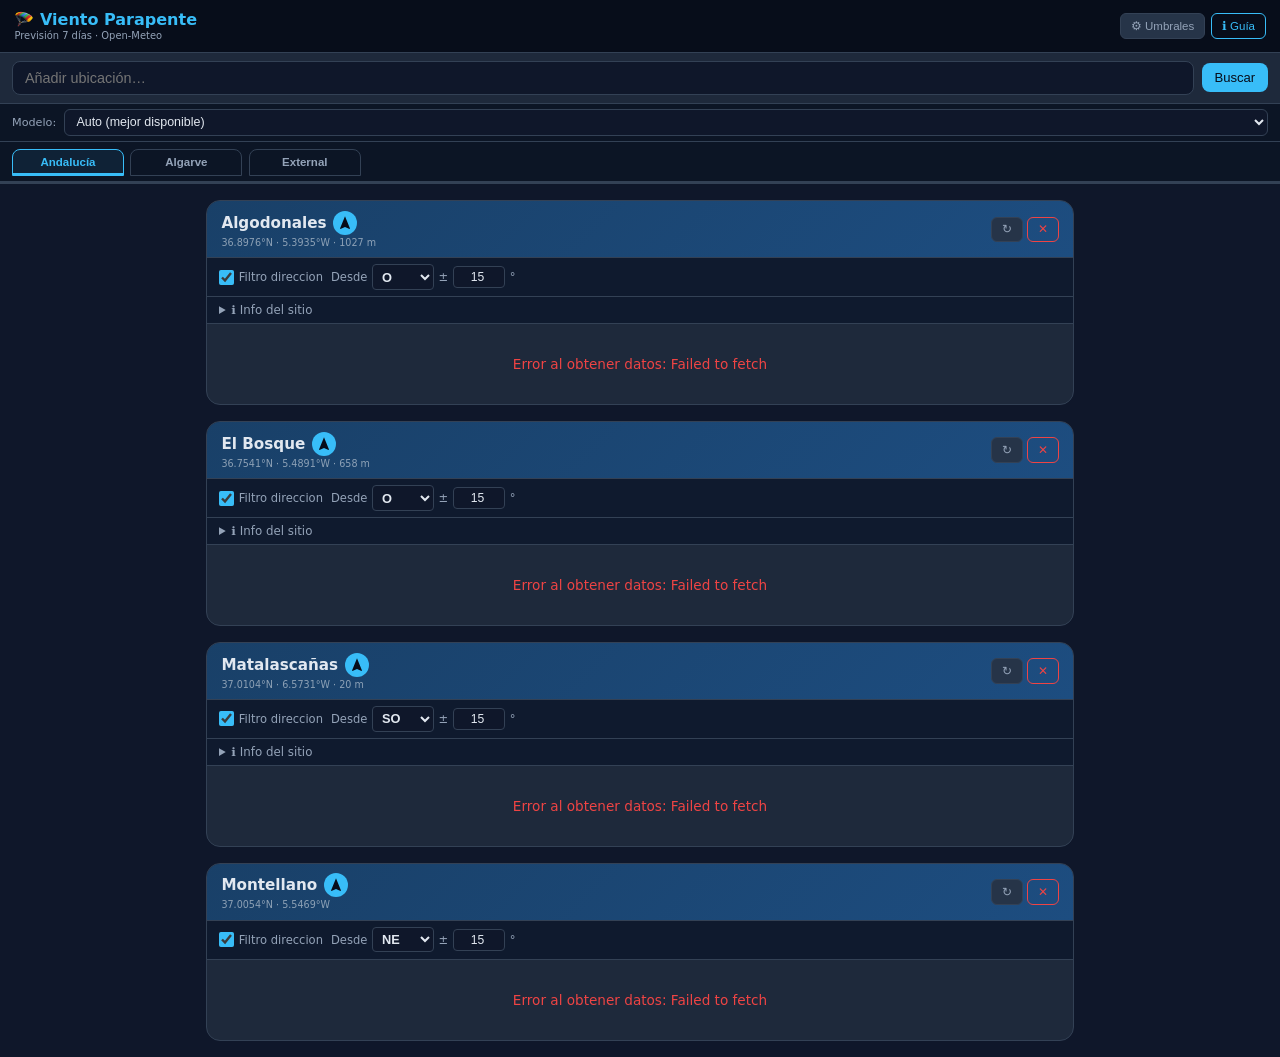
==== commit 69c8cd7e: "Add Montellano, mobile UI fixes, sun-based flying window - Add Montellano takeoff (NE ±15°) to Andal" ====
--- a/index.html
+++ b/index.html
@@ -2,7 +2,7 @@
 <html lang="es">
 <head>
     <meta charset="UTF-8">
-    <meta name="viewport" content="width=device-width, initial-scale=1.0, user-scalable=no">
+    <meta name="viewport" content="width=device-width, initial-scale=1.0">
     <title>Viento Parapente · 7 días</title>
     <link rel="stylesheet" href="styles.css">
 </head>
--- a/styles.css
+++ b/styles.css
@@ -375,3 +375,46 @@
 .hc-haz small { display: block; font-size: 0.55rem; color: var(--sub); }
 .hc-haz.haz-2 small { color: var(--f3); }
 .day-haz { font-size: 0.7rem; }
+
+/* == Mobile == */
+.loc-title { min-width: 0; flex: 1; }
+.loc-name h2 { overflow-wrap: anywhere; }
+.site-tabs { -webkit-overflow-scrolling: touch; scrollbar-width: none; }
+.site-tabs::-webkit-scrollbar { display: none; }
+body { overflow-x: hidden; }
+
+@media (max-width: 520px) {
+    header { padding: 0.5rem 0.65rem; }
+    .hdr-title h1 { font-size: 0.92rem; }
+    .hdr-right { gap: 0.3rem; }
+    .hdr-right .btn { padding: 0.4rem 0.5rem; }
+
+    /* 16px inputs stop iOS from zooming on focus; larger tap targets */
+    .search-wrap input, .model-select, .external-select, .df-select, .df-input,
+    .sf input[type=number] { font-size: 16px; }
+    .btn { min-height: 38px; }
+    .btn-sm { min-height: 34px; padding: 0.3rem 0.65rem; }
+    .model-bar { flex-wrap: wrap; }
+    .model-select { flex: 1 1 100%; padding: 0.4rem 0.5rem; }
+    .site-tab { min-width: 6rem; padding: 0.55rem 0.5rem; }
+
+    .loc-header { padding: 0.5rem 0.65rem; }
+    .loc-actions .btn { min-width: 38px; }
+    .dir-filter-bar { gap: 0.4rem 0.75rem; }
+    .df-toggle input { width: 20px; height: 20px; }
+    .df-input { width: 56px; padding: 0.3rem; }
+    .df-select { padding: 0.3rem; }
+
+    .summary-bar { padding: 0.4rem 0.65rem; }
+    .day-tab { padding: 0.55rem 0.1rem; font-size: 0.66rem; min-width: 0; }
+    .hourly-scroll { padding-left: 0.6rem; padding-right: 0.6rem; }
+    .hour-card { width: 62px; }
+
+    .detail-panel { margin: 0 0.5rem 0.6rem; padding: 0.65rem; }
+    .dp-grid { grid-template-columns: 1fr; }
+    .dp-dirs { flex-wrap: wrap; row-gap: 0.5rem; }
+    .info-inner, .settings-grid { grid-template-columns: 1fr; }
+    .info-panel.open { max-height: 3000px; overflow-y: auto; }
+    .settings-panel.open { max-height: 1600px; }
+    .manual-fetch { flex-direction: column; align-items: stretch; text-align: center; }
+}
